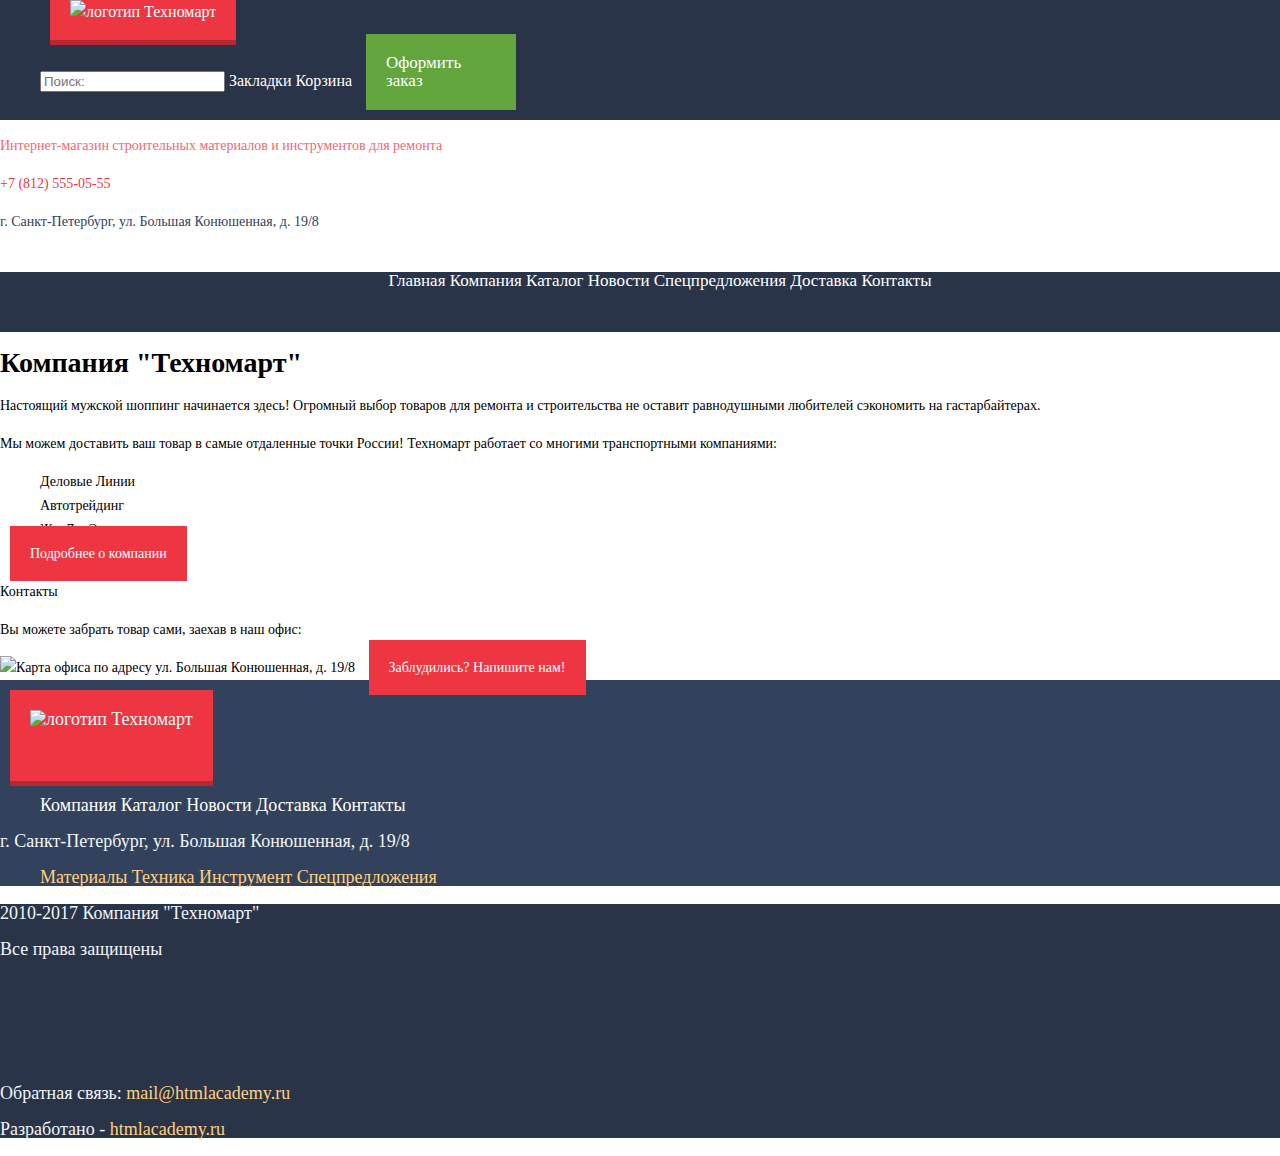
==== index.html @ ff8b1482 "шрифты" ====
<!doctype html>
<html lang="ru">
<head>
  <meta charset="utf-8">
  <title>техномарт</title>
  <link rel="stylesheet" href="css/style.css">
</head>

<body>
	<header class="main-header">
		<div class="top-menu">
			<ul>
			<li><a href="" class="logo"><img src="img/logo-technomart.svg" alt="логотип Техномарт"></a></li>
			<li><form class="search" action="https://echo.htmlacademy.ru"></form></li>
				<li><label>
  					<input type="text" placeholder="Поиск:"><!--что тут ещё надо написать, чтобы типа отправить запрос поиска на сервер?-->
  				</label></li>
			<li><a href="" class="bookmarks">Закладки</a></li>
			<li><a href="" class="cart">Корзина</a></li>
			<li><button class="make-order">Оформить заказ</button></li>
		</ul>
		</div>
		<div class="second-menu">
			<p class="intro">Интернет-магазин строительных материалов и инструментов для ремонта</p>
			<p class="intro-phone">+7 (812) 555-05-55</p>
			<p class="intro-address">г. Санкт-Петербург, ул. Большая Конюшенная, д. 19/8</p>
			<a href="" class="button-login">Войти</a>
			<a href="" class="button">Регистрация</a>
		</div>
		<nav class="menu">
			<ul>
				<li><a href="">Главная</a></li>
				<li><a href="">Компания</a></li>
				<li><a href="catalog.html">Каталог</a></li>
				<li><a href="">Новости</a></li>
				<li><a href="">Спецпредложения</a></li>
				<li><a href="">Доставка</a></li>
				<li><a href="">Контакты</a></li>
			</ul>
		</nav>
	</header>
	<div>
		<h1>Компания "Техномарт"</h1>
		<p>Настоящий мужской шоппинг начинается здесь! Огромный выбор товаров для ремонта и строительства не оставит равнодушными любителей сэкономить на гастарбайтерах.</p>
		<p>Мы можем доставить ваш товар в самые отдаленные точки России! Техномарт работает со многими транспортными компаниями:</p>
		<ul>
			<li>Деловые Линии</li>
			<li>Автотрейдинг</li>
			<li>ЖелДорЭкспедиция</li>
		</ul>
		<a href="" class="more">Подробнее о компании</a>
	</div>
	<div>
		<p>Контакты</p>
		<p>Вы можете забрать товар сами, заехав в наш офис:</p>
		<img src="img/map-mini.png" alt="Карта офиса по адресу ул. Большая Конюшенная, д. 19/8" class="map">
		<a href="" class="lost">Заблудились? Напишите нам!</a>
	</div>

<footer>
	<div class="footer-1">
		<img src="img/logo-technomart.svg" class="logo" alt="логотип Техномарт">
		<ul>
			<li><a href="">Компания</a></li>
			<li><a href="catalog.html">Каталог</a></li>
			<li><a href="">Новости</a></li>
			<li><a href="">Доставка</a></li>
			<li><a href="">Контакты</a></li>
		</ul>
	<div class="yellow">
		<p>г. Санкт-Петербург, ул. Большая Конюшенная, д. 19/8</p>
		<ul>
			<li><a href="" class="yellow">Материалы</a></li>
			<li><a href="" class="yellow">Техника</a></li>
			<li><a href="" class="yellow">Инструмент</a></li>
			<li><a href="" class="yellow">Спецпредложения</a></li>
		</ul>
	</div>
</div>
	<div class="footer-2">
		<p>2010-2017 Компания "Техномарт"</p> <p>Все права защищены</p>
		<ul>
			<li><a href="https://vk.com" class="vk"><p class="visually-hidden">VK</p></a></li>
			<li><a href="https://facebook.com/" class="fb"><p class="visually-hidden">FB</p></a></li>
			<li><a href="https://instagram.com/" class="inst"><p class="visually-hidden">INST</p></a></li>
		</ul>
		<p>Обратная связь: <a href="" class="bottom-info">mail@htmlacademy.ru</a></p>
		<p>Разработано - <a href="https://htmlacademy.ru" class="bottom-info">htmlacademy.ru</a></p>
	</div>
</footer>
<section class="modal button-login">
	<h4>Личный кабинет:</h4>
	<p>Введите  свой логин и пароль:</p>
        <form class="login-form" action="https://echo.htmlacademy.ru" method="post">
          <p>
            <label class="visually-hidden" for="user-login">Логин</label>
            <input class="login-icon-user" id="user-login" type="text" name="login" placeholder="Логин">
          </p>
          <p>
            <label class="visually-hidden" for="user-password">Пароль</label>
            <input class="login-icon-password" id="user-password" type="password" name="password" placeholder="Пароль">
          </p>
          <p class="login-password-info">
            <label class="login-checkbox">
              <input type="checkbox" name="remember">
              Запомните меня
            </label>
            <a class="restore" href="#">Я забыл пароль!</a>
          </p>
          <button class="button" type="submit">
            Войти
          </button>
        </form>
        <button class="modal-close" type="button">
          Закрыть
        </button>
</section>

<section class="modal modal-login">
	<h3>Напишите нам!!!</h3>        
		<form class="letter" action="https://echo.htmlacademy.ru"  method="post">
			<p>Ваше имя:</p>
			<label>
				<input class="login-icon-name" type="text" placeholder="Имя" name="name">
			</label>
			<p>Ваш E-mail:</p>
			<label>
				<input class="login-icon-email" type="email" placeholder="E-mail" name="email">
			</label>
			<p>Текст письма:</p>
			<label>
				<textarea class="login-icon-letter" placeholder="В свободной форме" name="letter"></textarea>
			</label>
			<button class="send" type="submit">Отправить</button>
		</form>
</section>
</body>
</html>
---- css/style.css ----
body {
  margin: 0;
  padding: 0;
  
  font-family: "Cuprum", "PT Sans";
  font-size: 14px;
  line-height: 24px;
  font-weight: normal;
  
  background-color: #fff;
  background-position: top center;
  background-repeat: no-repeat;
}
@font-face {
font-family: "Cuprum";
src: url("../fonts/cuprum.woff2") format("woff2"), 
      url("../fonts/cuprum.woff") format("woff"); 
      font-weight:normal;
      font-style: normal;
}
@font-face{
font-family: "Cuprum";
src: url("../fonts/cuprumbold.woff2") format("woff2"),
      url("../fonts/cuprumbold.woff") format("woff");
      font-weight: bold;
      font-style: normal;
}
@font-face{
font-family: "PT Sans";
src:url("../fonts/ptsans.woff") format("woff"),
      url(../fonts/ptsans.woff2) format("woff2");
      font-style: normal;
      font-weight: normal;
}
@font-face{
font-family: "PT Sans";
src: url("../fonts/ptsansbold.woff") format("woff"),
      url("../fonts/ptsansbold.woff2") format("woff2");
      font-weight: bold;
      font-style: normal;
}
a {
  text-decoration: none;
  list-style: none;
  color: #ffffff;
}
ul {
  list-style: none; /*убираем маркеры списка*/
  margin: 0; /*убираем верхнее и нижнее поле, равное 1em*/
}
.main-header li,
footer li {
display: inline;}



.main-header {
  list-style: none;
  text-decoration: none;
}
li menu:hover {
  background-color: #293449;
}

.top-menu,
nav {
  background-color: #293449;
  color: #ffffff;
  text-decoration: none;
  font-size: 16px;
  list-style: none;
  font-family: "Cuprum";
}
.intro {
  color: #ef6974;
}


.intro-phone {
  color: #ee3643;
  background-image: url(../img/icon-phone.svg);
  background-position: top center;
  background-repeat: no-repeat;

}
.intro-address {
  color: #32425c;
}
button.make-order {
  font-size: 17px;
  font-family: "Cuprum";
  background-color: #63a63e;
  color: rgb(255, 255, 255);
  line-height: 1.059;
  text-align: left;
  width: 150px;
  min-height: 42px;
  border-style: none;
  color: #fff;
  margin: 10px;
  padding: 20px;
}




button.make-order:hover {
  background-color: #5fbb2d;
}
button.make-order:active {
  background-color: #518534;
}

.logo {
  background-color: #ee3643;
  left: 130px;
  top: -4px;
  width: 220px;
  min-height: 51px;
  border-bottom: #b52933 5px solid; 
  background-position: top center;
  background-repeat: no-repeat;
  margin: 10px;
  padding: 20px;


}
.logo:hover {
  background-color: #ca2c37;
}
.logo:active {
  background-color: #ba2732;
}
.search {
  background-image: url(../img/icon-search.svg);  
  background-position: top center;
  background-repeat: no-repeat;


}
.cart {
  background-image: url(../img/icon-cart.svg);  
  background-position: top center;
  background-repeat: no-repeat;
}
.cart:hover {
  background-color: #212a3a;
}
.bookmarks {
  background-image: url(../img/icon-bookmark.svg);  
  background-position: top center;
  background-repeat: no-repeat;
}
.bookmarks:hover {
  background-color: #212a3a;
}
nav a {
  color: #fff;
  list-style: none;
  text-decoration: none;
}
nav.menu {
  font-size: 17px;
  font-family: "Cuprum";
  color: rgb(255, 255, 255);
  line-height: 1;
  text-align: center;
  height: 60px;
}
 a.menu {
  margin: 20px; /*не получается отступ по краям, всё равно приклеен текст к верху*/
}




/*footer styles*/
.footer-1{
  background-color: #32425c; 
  text-decoration: none;
}
.footer-2 {
  background-color: #293449;
  text-decoration: none;
}
.footer-1 ul:hover {
  text-decoration: underline;
}
.footer1 ul:active {
  font-size: 18px;
  font-family: "Cuprum";
  color: rgba(241, 245, 247, 0.502);
  line-height: 1.333;
}

.vk {
  background-image: url(../img/icon-vk.svg);  
  background-position: top center;
  background-repeat: no-repeat;

}
.fb {
  background-image: url(../img/icon-fb.svg);  
  background-position: top center;
  background-repeat: no-repeat;

}
.inst {
  background-image: url(../img/icon-insta.svg);
  background-position: top center;
  background-repeat: no-repeat;
}

li.yellow,
a.bottom,
a.yellow  {
  color: #ffd180;
}

footer {
  font-size: 18px;
  font-family: "PT Sans";
  font-weight: normal;
  line-height: 1;
  color: rgb(241, 245, 247);
}
footer ul {
  list-style: none;
  text-decoration: none;
}
.bottom-info {
  color: #ffd180;
  text-decoration: none;
}
.bottom-info:hover {
  color: #ffd180;
  text-decoration: underline;
}
.bottom-info:active {
  color: #ee3643;
}

.lost,
.more {
  background-color: #ee3643;
  width: 300px;
  min-height: 38px;
  color: rgb(255, 255, 255);
  margin: 10px;
  padding: 20px;
}



.visually-hidden {
  visibility: hidden;
}

.modal-login,
.button-login,
.addtocart {
  display: none;
}
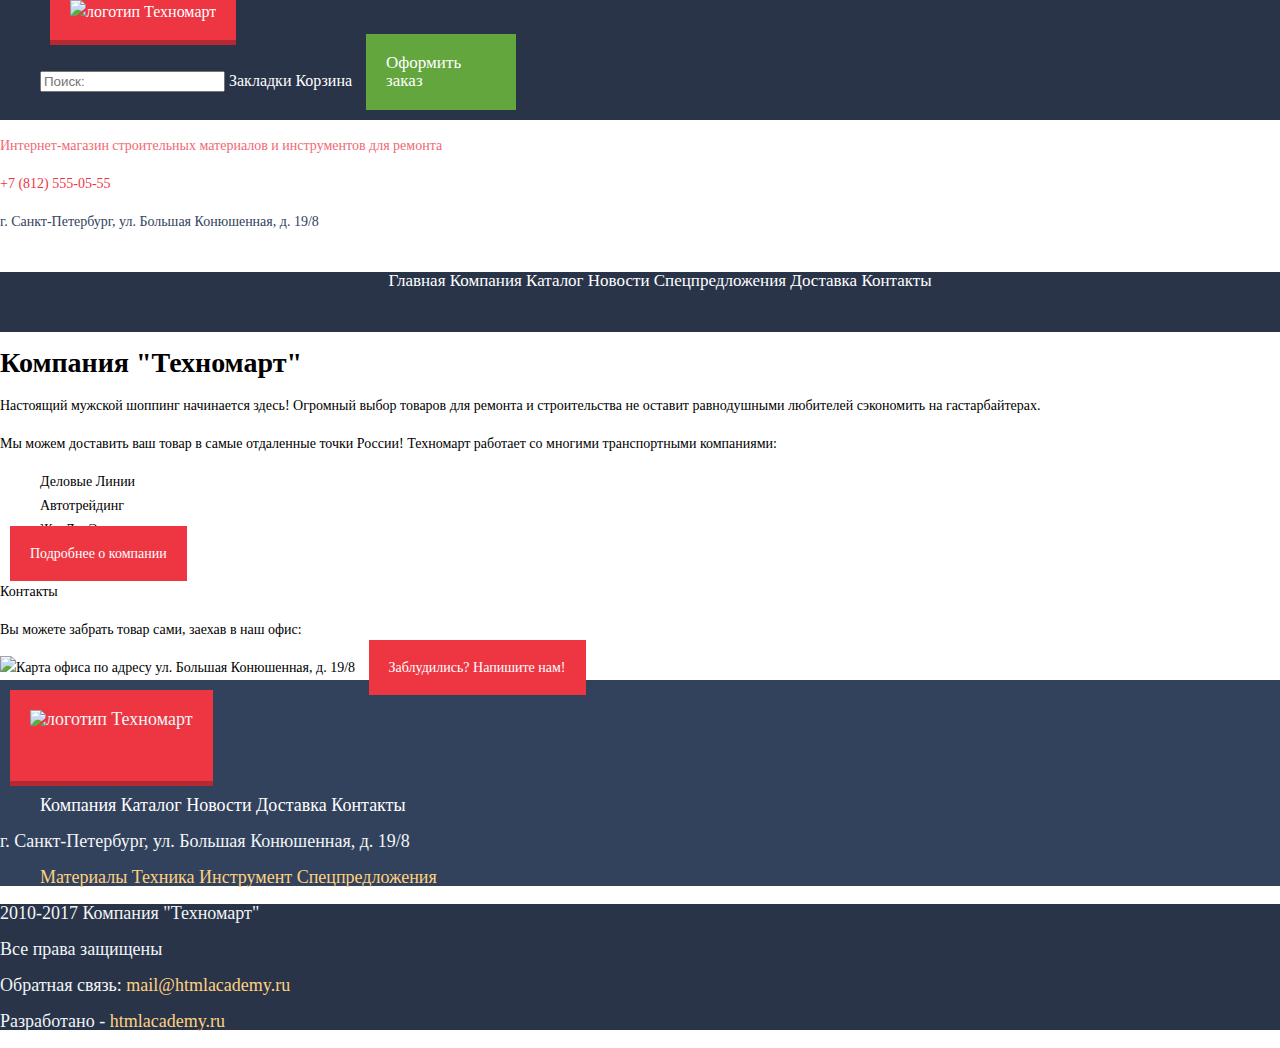
==== commit e9389528: "visually hidden css" ====
--- a/index.html
+++ b/index.html
@@ -80,9 +80,9 @@
 	<div class="footer-2">
 		<p>2010-2017 Компания "Техномарт"</p> <p>Все права защищены</p>
 		<ul>
-			<li><a href="https://vk.com" class="vk"><p class="visually-hidden">VK</p></a></li>
-			<li><a href="https://facebook.com/" class="fb"><p class="visually-hidden">FB</p></a></li>
-			<li><a href="https://instagram.com/" class="inst"><p class="visually-hidden">INST</p></a></li>
+			<li><a href="https://vk.com" class="vk"><span class="visually-hidden">VK</span></a></li>
+			<li><a href="https://facebook.com/" class="fb"><span class="visually-hidden">FB</span></a></li>
+			<li><a href="https://instagram.com/" class="inst"><span class="visually-hidden">INST</span></a></li>
 		</ul>
 		<p>Обратная связь: <a href="" class="bottom-info">mail@htmlacademy.ru</a></p>
 		<p>Разработано - <a href="https://htmlacademy.ru" class="bottom-info">htmlacademy.ru</a></p>
--- a/css/style.css
+++ b/css/style.css
@@ -253,7 +253,14 @@
 
 
 .visually-hidden {
-  visibility: hidden;
+  width: 1px;
+  height: 1px;
+  position: absolute;
+  overflow: hidden;
+  border: 0;
+  padding: 0;
+  margin: -1px;
+  clip:rect(0 0 0 0);
 }
 
 .modal-login,
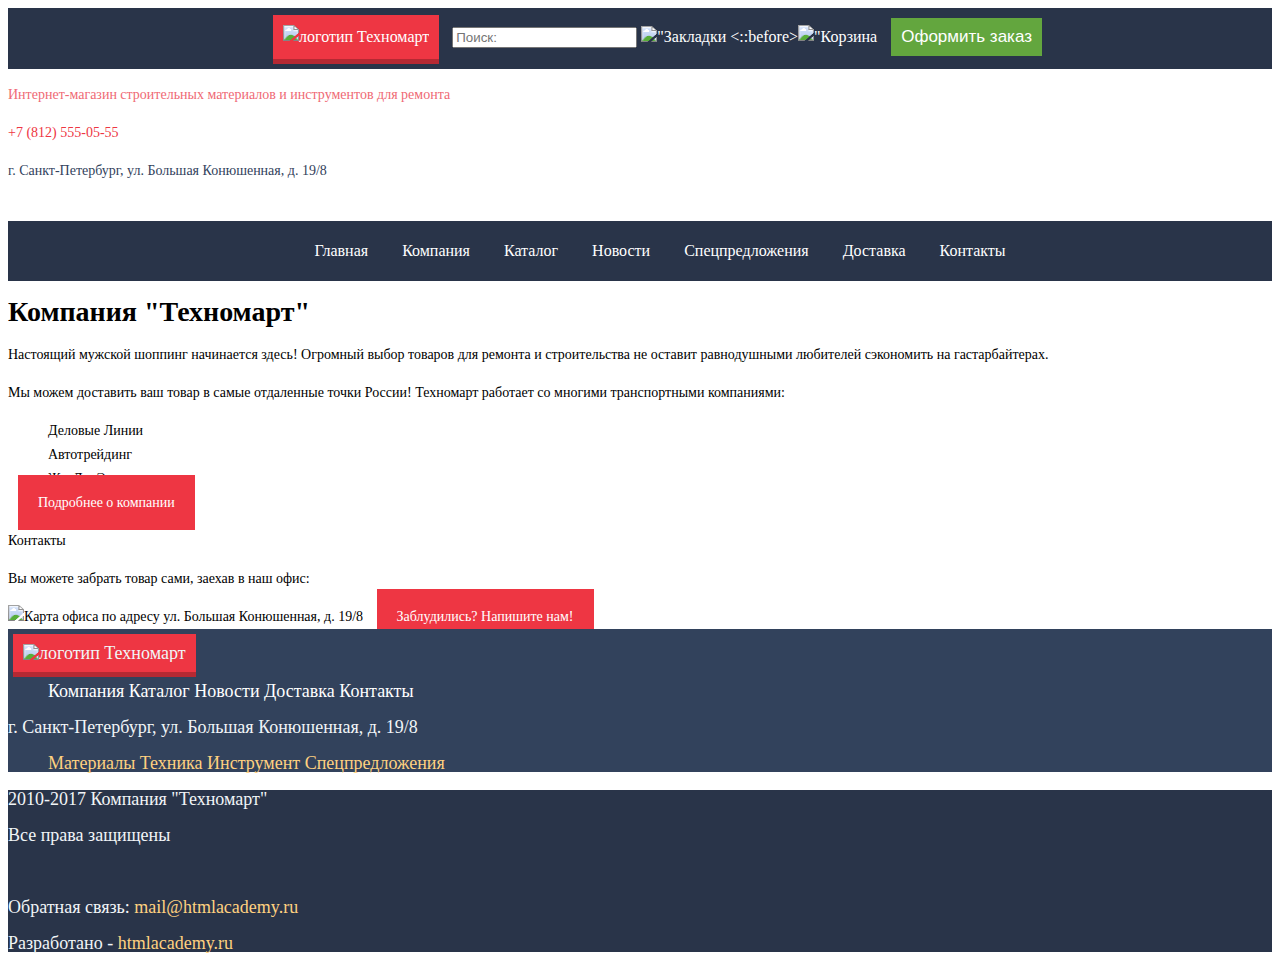
==== commit 8731f006: "ШРИФТЫ" ====
--- a/index.html
+++ b/index.html
@@ -8,26 +8,36 @@
 
 <body>
 	<header class="main-header">
-		<div class="top-menu">
+		<div class="menu-1">
 			<ul>
 			<li><a href="" class="logo"><img src="img/logo-technomart.svg" alt="логотип Техномарт"></a></li>
 			<li><form class="search" action="https://echo.htmlacademy.ru"></form></li>
 				<li><label>
   					<input type="text" placeholder="Поиск:"><!--что тут ещё надо написать, чтобы типа отправить запрос поиска на сервер?-->
   				</label></li>
-			<li><a href="" class="bookmarks">Закладки</a></li>
-			<li><a href="" class="cart">Корзина</a></li>
-			<li><button class="make-order">Оформить заказ</button></li>
+			<li  class="bookmarks">
+				<before><img src="url(../img/icon-bookmarks.svg)">" 
+				</before>
+				<a href="">Закладки</a>
+			</li>
+			<li class="cart">
+				<::before><img src="url(../img/icon-cart.svg)">" 
+				</::before>
+				<a href="">Корзина</a>
+			</li>
+			<li>
+				<button class="make-order">Оформить заказ</button>
+			</li>
 		</ul>
 		</div>
-		<div class="second-menu">
+		<div class="menu-2">
 			<p class="intro">Интернет-магазин строительных материалов и инструментов для ремонта</p>
 			<p class="intro-phone">+7 (812) 555-05-55</p>
 			<p class="intro-address">г. Санкт-Петербург, ул. Большая Конюшенная, д. 19/8</p>
 			<a href="" class="button-login">Войти</a>
 			<a href="" class="button">Регистрация</a>
 		</div>
-		<nav class="menu">
+		<nav class="menu-3">
 			<ul>
 				<li><a href="">Главная</a></li>
 				<li><a href="">Компания</a></li>
--- a/css/style.css
+++ b/css/style.css
@@ -1,6 +1,16 @@
 body {
-  margin: 0;
+  margin: 50;
   padding: 0;
+  display: -webkit-flex;
+  display: -moz-flex;
+  display: -ms-flex;
+  display: -o-flex;
+  display: flex;
+  -webkit-flex-direction: column;
+  -moz-flex-direction: column;
+  -ms-flex-direction: column;
+  -o-flex-direction: column;
+  flex-direction: column;
   
   font-family: "Cuprum", "PT Sans";
   font-size: 14px;
@@ -13,29 +23,29 @@
 }
 @font-face {
 font-family: "Cuprum";
-src: url("../fonts/cuprum.woff2") format("woff2"), 
-      url("../fonts/cuprum.woff") format("woff"); 
+src: url("./fonts/cuprum.woff2") format("woff2"), 
+      url("./fonts/cuprum.woff") format("woff"); 
       font-weight:normal;
       font-style: normal;
 }
 @font-face{
 font-family: "Cuprum";
-src: url("../fonts/cuprumbold.woff2") format("woff2"),
-      url("../fonts/cuprumbold.woff") format("woff");
+src: url("./fonts/cuprumbold.woff2") format("woff2"),
+      url("./fonts/cuprumbold.woff") format("woff");
       font-weight: bold;
       font-style: normal;
 }
 @font-face{
 font-family: "PT Sans";
-src:url("../fonts/ptsans.woff") format("woff"),
-      url(../fonts/ptsans.woff2) format("woff2");
+src:url("./fonts/ptsans.woff") format("woff"),
+      url("./fonts/ptsans.woff2") format("woff2");
       font-style: normal;
       font-weight: normal;
 }
 @font-face{
 font-family: "PT Sans";
-src: url("../fonts/ptsansbold.woff") format("woff"),
-      url("../fonts/ptsansbold.woff2") format("woff2");
+src: url("./fonts/ptsansbold.woff") format("woff"),
+      url("./fonts/ptsansbold.woff2") format("woff2");
       font-weight: bold;
       font-style: normal;
 }
@@ -48,10 +58,32 @@
   list-style: none; /*убираем маркеры списка*/
   margin: 0; /*убираем верхнее и нижнее поле, равное 1em*/
 }
+
 .main-header li,
 footer li {
-display: inline;}
-
+display: inline-flex;
+justify-content: space-between;}
+
+/*стили верхнего меню*/
+
+nav a {
+  color: #fff;
+  list-style: none;
+  text-decoration: none;
+  padding: 15px;
+}
+nav.menu-3 {
+  font-size: 17px;
+/*  font-family: "Cuprum";*/
+  color: rgb(255, 255, 255);
+  line-height: 1;
+  text-align: center;
+  height: 60px;
+  display: inline-flex;
+}
+ a.menu-3 {
+  margin: 20px; /*не получается отступ по краям, всё равно приклеен текст к верху*/
+}
 
 
 .main-header {
@@ -62,15 +94,19 @@
   background-color: #293449;
 }
 
-.top-menu,
-nav {
+.menu-1,
+nav.menu-3 {
   background-color: #293449;
   color: #ffffff;
   text-decoration: none;
   font-size: 16px;
   list-style: none;
-  font-family: "Cuprum";
-}
+ /* font-family: "Cuprum";*/
+  display: flex;
+  justify-content: center;
+  align-items: center;
+}
+
 .intro {
   color: #ef6974;
 }
@@ -78,7 +114,7 @@
 
 .intro-phone {
   color: #ee3643;
-  background-image: url(../img/icon-phone.svg);
+  background-image: url("../img/icon-phone.svg");
   background-position: top center;
   background-repeat: no-repeat;
 
@@ -88,21 +124,18 @@
 }
 button.make-order {
   font-size: 17px;
-  font-family: "Cuprum";
+/*  font-family: "Cuprum";*/
   background-color: #63a63e;
   color: rgb(255, 255, 255);
   line-height: 1.059;
   text-align: left;
-  width: 150px;
-  min-height: 42px;
+  /*width: 150px;
+  min-height: 42px;*/
   border-style: none;
   color: #fff;
   margin: 10px;
-  padding: 20px;
-}
-
-
-
+  padding: 10px;
+}
 
 button.make-order:hover {
   background-color: #5fbb2d;
@@ -115,13 +148,13 @@
   background-color: #ee3643;
   left: 130px;
   top: -4px;
-  width: 220px;
-  min-height: 51px;
+  /*width: 220px;
+  min-height: 51px;*/
   border-bottom: #b52933 5px solid; 
   background-position: top center;
   background-repeat: no-repeat;
-  margin: 10px;
-  padding: 20px;
+  margin: 5px;
+  padding: 10px;
 
 
 }
@@ -132,44 +165,33 @@
   background-color: #ba2732;
 }
 .search {
-  background-image: url(../img/icon-search.svg);  
+  background-image: url("../img/icon-search.svg");  
   background-position: top center;
   background-repeat: no-repeat;
 
 
 }
 .cart {
-  background-image: url(../img/icon-cart.svg);  
-  background-position: top center;
-  background-repeat: no-repeat;
+  background-position: top center;
+  background-repeat: no-repeat;
+}
+.cart::before {
+  background-image: url("../img/icon-cart.svg");  
 }
 .cart:hover {
   background-color: #212a3a;
 }
 .bookmarks {
-  background-image: url(../img/icon-bookmark.svg);  
-  background-position: top center;
-  background-repeat: no-repeat;
+  background-position: top center;
+  background-repeat: no-repeat;
+}
+.bookmarks::before {
+  background-image: url("../img/icon-bookmark.svg");
 }
 .bookmarks:hover {
   background-color: #212a3a;
 }
-nav a {
-  color: #fff;
-  list-style: none;
-  text-decoration: none;
-}
-nav.menu {
-  font-size: 17px;
-  font-family: "Cuprum";
-  color: rgb(255, 255, 255);
-  line-height: 1;
-  text-align: center;
-  height: 60px;
-}
- a.menu {
-  margin: 20px; /*не получается отступ по краям, всё равно приклеен текст к верху*/
-}
+
 
 
 
@@ -194,19 +216,19 @@
 }
 
 .vk {
-  background-image: url(../img/icon-vk.svg);  
+  background-image: url("./img/icon-vk.svg");  
   background-position: top center;
   background-repeat: no-repeat;
 
 }
 .fb {
-  background-image: url(../img/icon-fb.svg);  
+  background-image: url("../img/icon-fb.svg");  
   background-position: top center;
   background-repeat: no-repeat;
 
 }
 .inst {
-  background-image: url(../img/icon-insta.svg);
+  background-image: url("../img/icon-insta.svg");
   background-position: top center;
   background-repeat: no-repeat;
 }
@@ -223,10 +245,12 @@
   font-weight: normal;
   line-height: 1;
   color: rgb(241, 245, 247);
+
 }
 footer ul {
   list-style: none;
   text-decoration: none;
+
 }
 .bottom-info {
   color: #ffd180;
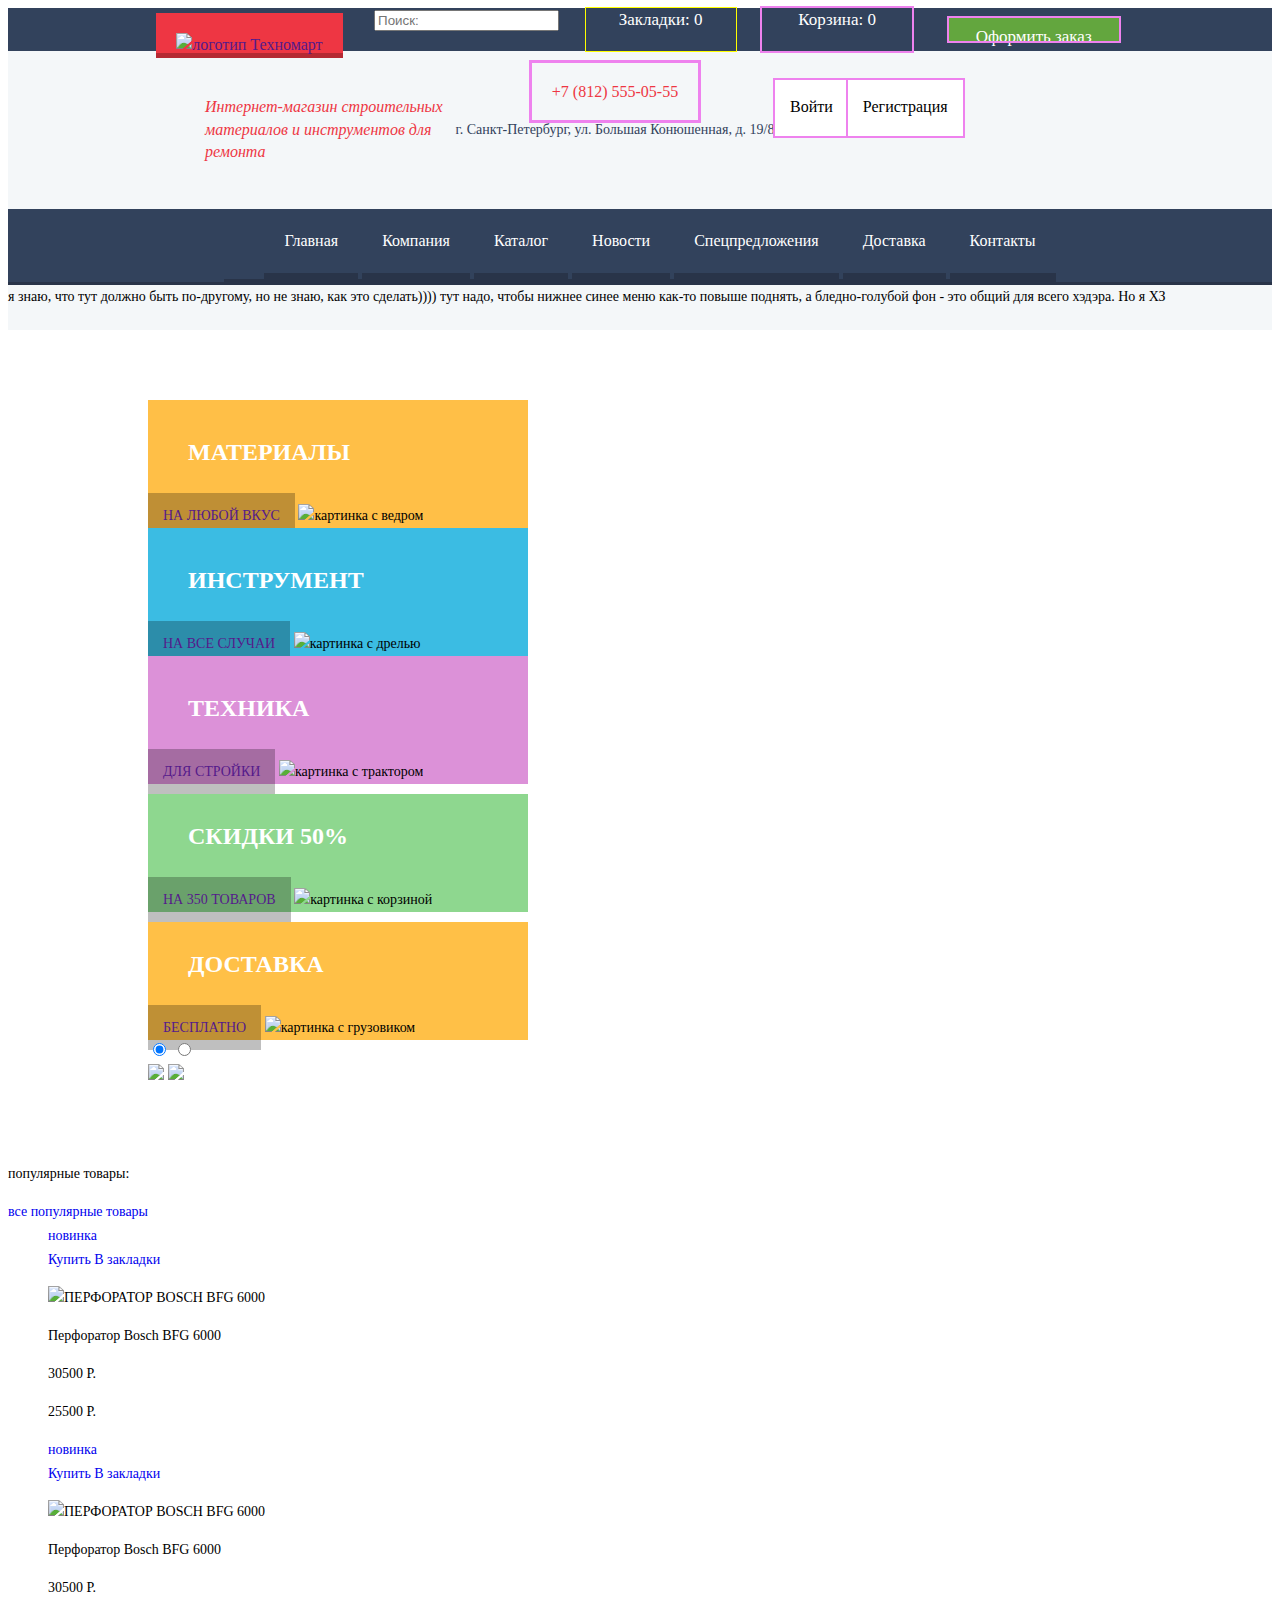
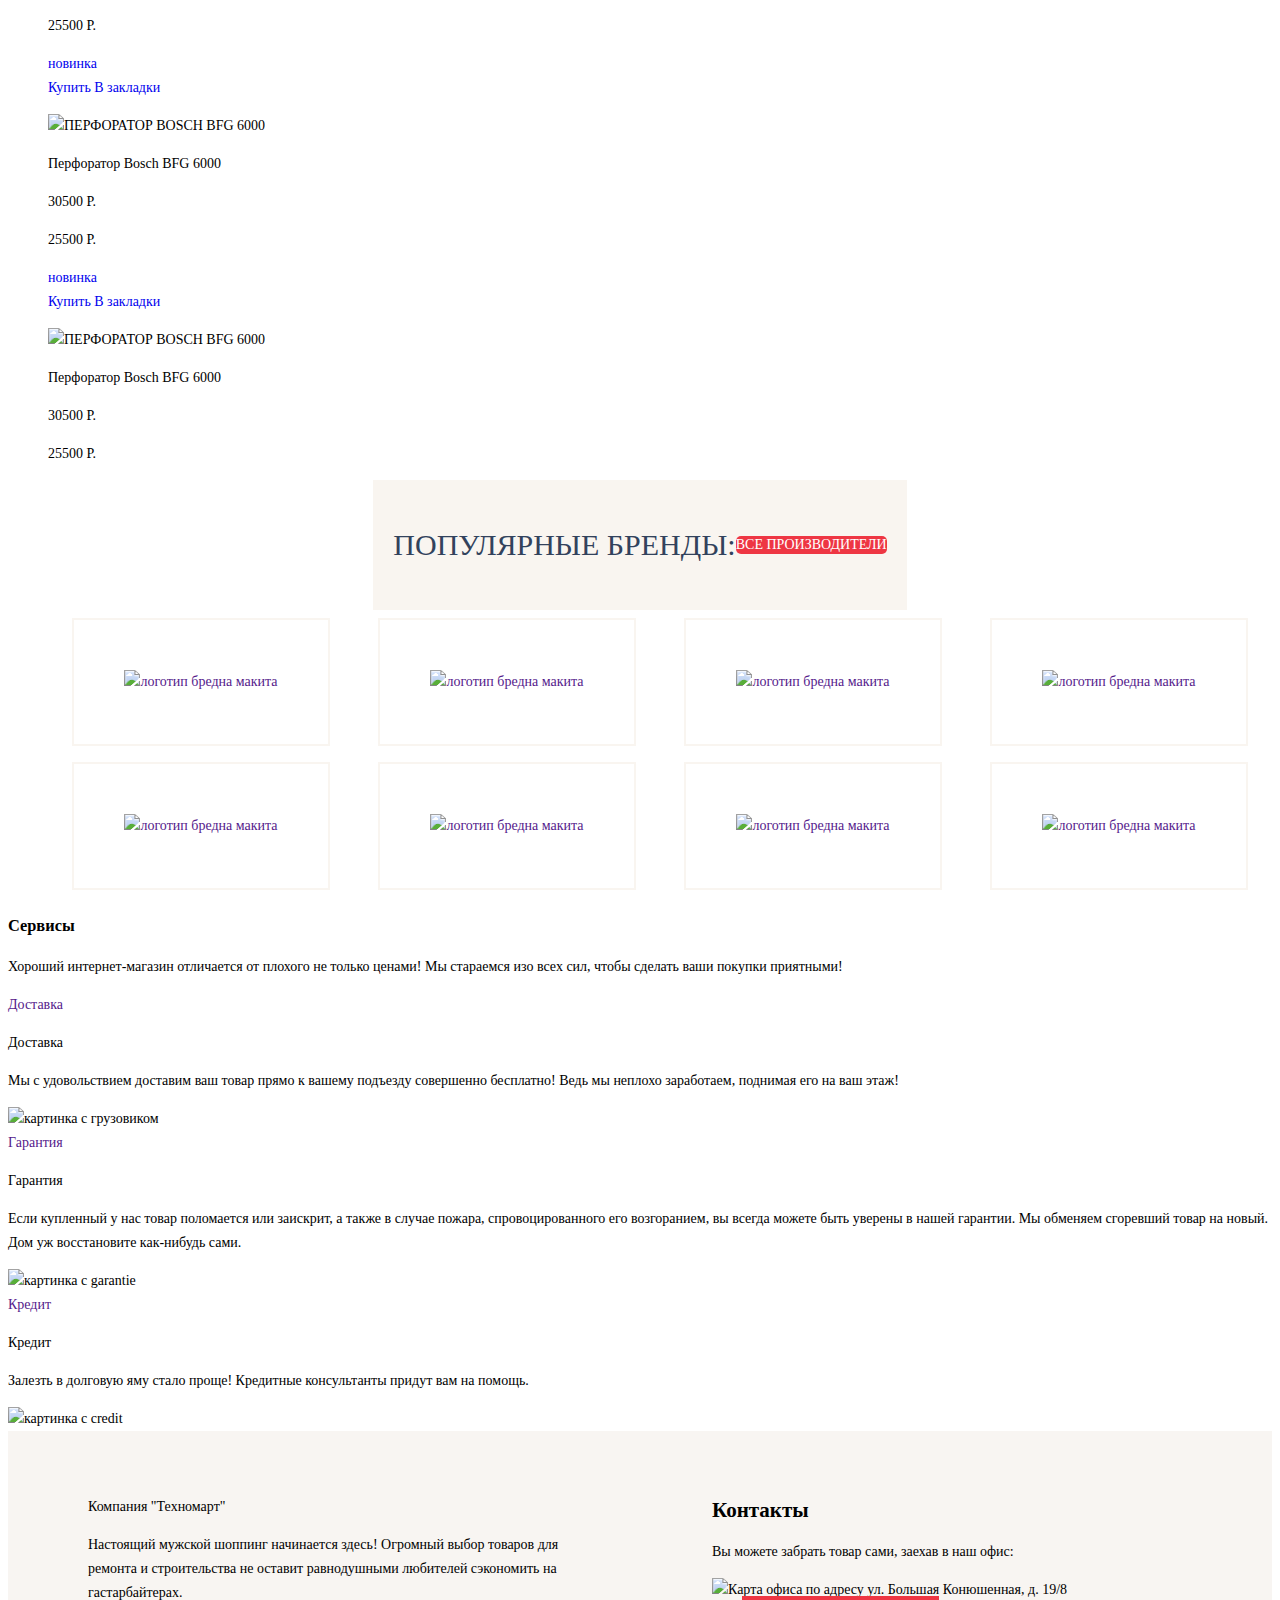
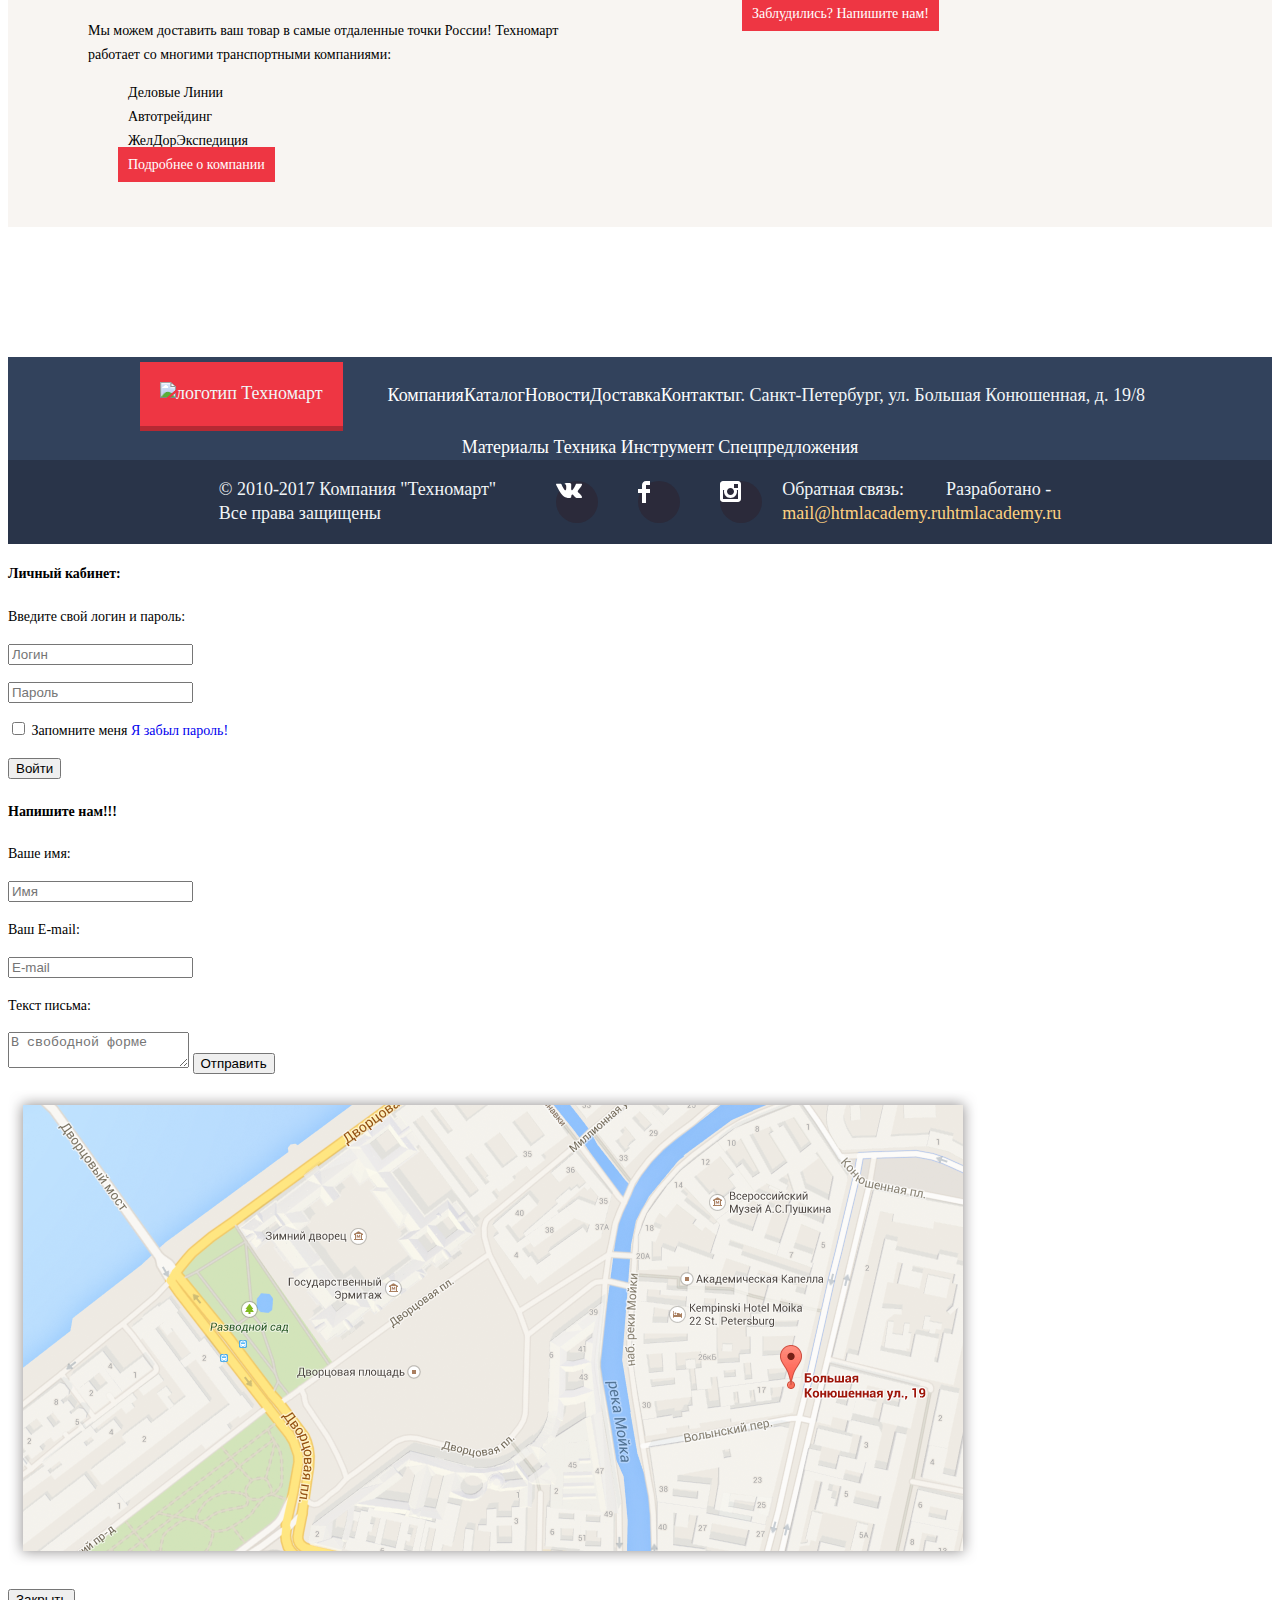
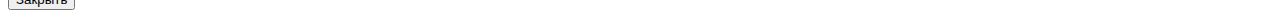
==== commit 09183c27: "полная верстка Индекс" ====
--- a/index.html
+++ b/index.html
@@ -8,49 +8,270 @@
 
 <body>
 	<header class="main-header">
+		<!--самое верхнее меню-->
 		<div class="menu-1">
-			<ul>
-			<li><a href="" class="logo"><img src="img/logo-technomart.svg" alt="логотип Техномарт"></a></li>
-			<li><form class="search" action="https://echo.htmlacademy.ru"></form></li>
-				<li><label>
-  					<input type="text" placeholder="Поиск:"><!--что тут ещё надо написать, чтобы типа отправить запрос поиска на сервер?-->
-  				</label></li>
-			<li  class="bookmarks">
-				<before><img src="url(../img/icon-bookmarks.svg)">" 
-				</before>
-				<a href="">Закладки</a>
-			</li>
-			<li class="cart">
-				<::before><img src="url(../img/icon-cart.svg)">" 
-				</::before>
-				<a href="">Корзина</a>
-			</li>
-			<li>
-				<button class="make-order">Оформить заказ</button>
-			</li>
-		</ul>
-		</div>
+				<a href="" class="logo">
+					<img src="img/logo-technomart.svg" alt="логотип Техномарт">
+				</a>
+				<form class="search" action="https://echo.htmlacademy.ru">
+					<label class="search">
+  					<input class="search" type="text" placeholder="Поиск:">
+  				</label>
+  			</form>
+				<a href="" class="bookmarks">Закладки:
+					<span class="bookmarks">0</span>
+				</a>
+				<a href="" class="cart">Корзина:					
+					<span class="cart">0</span>
+				</a>
+				<a href="" class="make-order">Оформить заказ</a>
+		</div>
+		<!--конец верхнего меню-->
 		<div class="menu-2">
-			<p class="intro">Интернет-магазин строительных материалов и инструментов для ремонта</p>
-			<p class="intro-phone">+7 (812) 555-05-55</p>
-			<p class="intro-address">г. Санкт-Петербург, ул. Большая Конюшенная, д. 19/8</p>
-			<a href="" class="button-login">Войти</a>
-			<a href="" class="button">Регистрация</a>
+			<div class="intro">
+				<p class="intro">Интернет-магазин строительных материалов и инструментов для ремонта</p>
+			</div>
+			<div class="intro-contact">
+				<a href="tel:78125550555"	class="intro-phone">+7 (812) 555-05-55</a>
+				<p class="intro-address">г. Санкт-Петербург, ул. Большая Конюшенная, д. 19/8</p>
+			</div>
+			<div class="intro-link">
+				<a href="" class="button-login">Войти</a>
+				<a href="" class="button-reg">Регистрация</a>
+			</div>
 		</div>
 		<nav class="menu-3">
-			<ul>
-				<li><a href="">Главная</a></li>
-				<li><a href="">Компания</a></li>
-				<li><a href="catalog.html">Каталог</a></li>
-				<li><a href="">Новости</a></li>
-				<li><a href="">Спецпредложения</a></li>
-				<li><a href="">Доставка</a></li>
-				<li><a href="">Контакты</a></li>
+			<ul class="menu-3">
+				<li class="menu-3">
+					<a href=""  class="menu-3">Главная</a>
+				</li>
+				<li  class="menu-3">
+					<a href=""  class="menu-3">Компания</a>
+				</li>
+				<li class="menu-3">
+					<a href="catalog.html"  class="menu-3">Каталог</a>
+				</li>
+				<li class="menu-3">
+					<a href=""  class="menu-3">Новости</a>
+				</li>
+				<li class="menu-3">
+					<a href=""  class="menu-3">Спецпредложения</a>
+				</li>
+				<li class="menu-3">
+					<a href=""  class="menu-3">Доставка</a>
+				</li>
+				<li class="menu-3">
+					<a href=""  class="menu-3">Контакты</a>
+				</li>
 			</ul>
 		</nav>
+		<div class="blue">я знаю, что тут должно быть по-другому, но  не знаю, как это сделать)))) тут надо, чтобы нижнее синее меню как-то повыше поднять, а бледно-голубой фон - это общий для всего хэдэра. Но я ХЗ</div>
 	</header>
-	<div>
-		<h1>Компания "Техномарт"</h1>
+
+<main>
+	<!--над товарами,  хз как назвать-->
+	<section class="index-links">
+		<div class="row-1">
+		<div class="materials">
+			<p  class="index-links">Материалы</p>
+			<a href="">на любой вкус</a>
+			<img src="img/icon-1.svg" alt="картинка с ведром">
+		</div>
+		<div class="tools">
+			<p  class="index-links">Инструмент</p>
+			<a href="">на все случаи</a>
+			<img src="img/icon-2.svg" alt="картинка с дрелью">
+		</div>		
+		<div class="tekniks">
+			<p  class="index-links">Техника</p>
+			<a href="">для стройки</a>
+			<img src="img/icon-3.svg" alt="картинка с трактором">
+		</div>
+	</div>
+	<div class="row-2">
+		<div class="discount">
+			<p  class="index-links">Скидки 50%</p>
+			<a href="">на 350 товаров</a>
+			<img src="img/icon-4.svg" alt="картинка с корзиной">
+		</div>		
+		<div class="delivery">
+			<p class="index-links">Доставка</p>
+			<a href="">бесплатно</a>
+			<img src="img/icon-5.svg" alt="картинка с грузовиком">
+		</div>
+<!--слайдер-->
+<div class="slider">
+  <input type="radio" name="switch" id="btn1" checked>
+  <input type="radio" name="switch" id="btn2">
+  
+  <div class="switch">
+    <label for="btn1"></label>
+    <label for="btn2"></label>
+  </div>
+  
+  <div class="slider-inner">
+    <div class="slides">
+      <img src="./img/slider-1.jpg"/>
+      <img src="./img/slider-2.jpg"/>
+    </div>
+  </div>
+  <div class="prev"></div>
+  <div class="next"></div>
+</div>
+<!--конец слайдера-->
+</div><!--крнец второго ряда-->
+		
+</section>
+
+<section class="popular-items">
+	<div class="popular-items-wrapper">
+		<p class="popular-items">популярные товары:</p>
+		<a href="catalog.html" class="popular-items">все популярные товары</a>
+	</div>
+	<!--блок с товарами-->
+	<div class="popular-items cards">
+		<ul class="popular-items cards">
+			<li class="popular-items card">
+				<!--карточка товара-->
+				<li class="product-card">
+        		<a href="catalog-item.html">
+        			<div class="flag flag-new">новинка</div>
+				      <div class="actions">
+				        <a href="#" class="buy">Купить</a>
+				        <a href="#" class="bookmark">В закладки</a>
+				      </div>
+          				<p class="catalog-item-image">
+            			<img src="img/perforator_1.png" width="220" height="165" alt="ПЕРФОРАТОР BOSCH BFG 6000">
+          				</p>
+          				<div class="title">Перфоратор Bosch BFG 6000</div>
+          			</a>
+						<p class="old-price">30500 Р.</p>
+						<p class="new-price">25500 Р.</p>
+				</li>
+		<!--конец карточки товара-->
+		<!--карточка товара-->
+				<li class="product-card">
+        			<a href="catalog-item.html">
+        			<div class="flag flag-new">новинка</div>
+				      <div class="actions">
+				        <a href="#" class="buy">Купить</a>
+				        <a href="#" class="bookmark">В закладки</a>
+				      </div>
+          				<p class="catalog-item-image">
+            			<img src="img/perforator_1.png" width="220" height="165" alt="ПЕРФОРАТОР BOSCH BFG 6000">
+          				</p>
+          				<div class="title">Перфоратор Bosch BFG 6000</div>
+          			</a>
+						<p class="old-price">30500 Р.</p>
+						<p class="new-price">25500 Р.</p>
+				</li>
+		<!--конец карточки товара-->
+		<!--карточка товара-->
+				<li class="product-card">
+        			<a href="catalog-item.html">
+        			<div class="flag flag-new">новинка</div>
+				      <div class="actions">
+				        <a href="#" class="buy">Купить</a>
+				        <a href="#" class="bookmark">В закладки</a>
+				      </div>
+          				<p class="catalog-item-image">
+            			<img src="img/perforator_1.png" width="220" height="165" alt="ПЕРФОРАТОР BOSCH BFG 6000">
+          				</p>
+          				<div class="title">Перфоратор Bosch BFG 6000</div>
+          			</a>
+						<p class="old-price">30500 Р.</p>
+						<p class="new-price">25500 Р.</p>
+				</li>
+		<!--конец карточки товара-->
+		<!--карточка товара-->
+				<li class="product-card">
+        			<a href="catalog-item.html">
+        			<div class="flag flag-new">новинка</div>
+				      <div class="actions">
+				        <a href="#" class="buy">Купить</a>
+				        <a href="#" class="bookmark">В закладки</a>
+				      </div>
+          				<p class="catalog-item-image">
+            			<img src="img/perforator_1.png" width="220" height="165" alt="ПЕРФОРАТОР BOSCH BFG 6000">
+          				</p>
+          				<div class="title">Перфоратор Bosch BFG 6000</div>
+          			</a>
+						<p class="old-price">30500 Р.</p>
+						<p class="new-price">25500 Р.</p>
+				</li>
+		<!--конец карточки товара-->
+		</ul>
+	</div>
+<!--конец блока с товарами-->
+</section><!--конец секции с товарами-->
+
+<!--секция с брендами-->
+<section class="popular-brands">
+	<div class="popular-brands-wrapper">
+		<p class="popular-brands">популярные бренды:</p>
+		<a href="catalog.html" class="popular-brands">все производители</a>
+	</div>
+	<!--блок с брендами-->
+	<div class="brand-logos">
+		<ul class="brand-logos">
+			<li class="brand-logo">
+				<a href="" class="brand-logo"><img src="./img/makita.png" alt="логотип бредна макита"></a>
+			</li>
+			<li class="brand-logo">
+				<a href="" class="brand-logo"><img src="./img/makita.png" alt="логотип бредна макита"></a>
+			</li>
+			<li class="brand-logo">
+				<a href="" class="brand-logo"><img src="./img/makita.png" alt="логотип бредна макита"></a>
+			</li>
+			<li class="brand-logo">
+				<a href="" class="brand-logo"><img src="./img/makita.png" alt="логотип бредна макита"></a>
+			</li>
+			<li class="brand-logo">
+				<a href="" class="brand-logo"><img src="./img/makita.png" alt="логотип бредна макита"></a>
+			</li>
+			<li class="brand-logo">
+				<a href="" class="brand-logo"><img src="./img/makita.png" alt="логотип бредна макита"></a>
+			</li>
+			<li class="brand-logo">
+				<a href="" class="brand-logo"><img src="./img/makita.png" alt="логотип бредна макита"></a>
+			</li>
+			<li class="brand-logo">
+				<a href="" class="brand-logo"><img src="./img/makita.png" alt="логотип бредна макита"></a>
+			</li>
+		</ul><!--конец списка бреднов-->
+	</div>	<!--конец блок с брендами-->
+</section>	<!--конец секция с брендами-->
+
+<section class="features"><!--блок преимущества-->   
+	<h2 class="visually-hidden">Преимущества</h2>
+	<div class="services-header">
+		<h3 class="services">Сервисы</h3>
+		<p class="services">Хороший интернет-магазин отличается от плохого не только ценами! Мы стараемся изо всех сил, чтобы сделать ваши покупки приятными!</p>
+	</div>
+	<div class="services-delivery">
+		<a href="" class="services-delivery">Доставка</a>
+		<p class="services-delivery">Доставка</p>
+		<p class="services-delivery">Мы с удовольствием доставим ваш товар прямо к вашему подъезду совершенно бесплатно! Ведь мы неплохо заработаем, поднимая его на ваш этаж!</p>
+		<img src="./img/delivery.png" alt="картинка с грузовиком"/>
+	</div>
+	<div class="services-garantie">
+		<a href="" class="services-garantie">Гарантия</a>
+		<p class="services-garantie">Гарантия</p>
+		<p class="services-garantie">Если купленный у нас товар поломается или заискрит, а также в случае пожара, спровоцированного его возгоранием, вы всегда можете быть уверены в нашей гарантии. Мы обменяем сгоревший товар на новый.<br>Дом уж восстановите как-нибудь сами.</p>
+		<img src="./img/garantie.png" alt="картинка с garantie"/>
+	</div>
+	<div class="services-credit">
+		<a href="" class="services-credit">Кредит</a>
+		<p class="services-credit">Кредит</p>
+		<p class="services-credit">Залезть в долговую яму стало проще! Кредитные консультанты придут вам на помощь.</p>
+		<img src="./img/credit.png" alt="картинка с credit"/>
+	</div>
+</section><!--конец блок преимущества-->
+
+<div class="container-info">
+	<p class="visually-hidden">информация о компании</p>
+	<div class="delivery-info">
+		<p>Компания "Техномарт"</p>
 		<p>Настоящий мужской шоппинг начинается здесь! Огромный выбор товаров для ремонта и строительства не оставит равнодушными любителей сэкономить на гастарбайтерах.</p>
 		<p>Мы можем доставить ваш товар в самые отдаленные точки России! Техномарт работает со многими транспортными компаниями:</p>
 		<ul>
@@ -58,46 +279,83 @@
 			<li>Автотрейдинг</li>
 			<li>ЖелДорЭкспедиция</li>
 		</ul>
-		<a href="" class="more">Подробнее о компании</a>
-	</div>
-	<div>
-		<p>Контакты</p>
+		<a href="" class="button-more">Подробнее о компании</a>
+	</div>
+	<div class="contacts-info">
+		<h2>Контакты</h2>
 		<p>Вы можете забрать товар сами, заехав в наш офис:</p>
 		<img src="img/map-mini.png" alt="Карта офиса по адресу ул. Большая Конюшенная, д. 19/8" class="map">
-		<a href="" class="lost">Заблудились? Напишите нам!</a>
-	</div>
-
-<footer>
+		<br>
+		<a href="" class="button-lost">Заблудились? Напишите нам!</a>
+	</div>
+	</div>
+</main>
+
+<footer class="footer-wrapper">
 	<div class="footer-1">
 		<img src="img/logo-technomart.svg" class="logo" alt="логотип Техномарт">
-		<ul>
+		<ul class="footer-1">
 			<li><a href="">Компания</a></li>
 			<li><a href="catalog.html">Каталог</a></li>
 			<li><a href="">Новости</a></li>
 			<li><a href="">Доставка</a></li>
 			<li><a href="">Контакты</a></li>
 		</ul>
-	<div class="yellow">
 		<p>г. Санкт-Петербург, ул. Большая Конюшенная, д. 19/8</p>
-		<ul>
+		<ul class="yellow">
 			<li><a href="" class="yellow">Материалы</a></li>
 			<li><a href="" class="yellow">Техника</a></li>
 			<li><a href="" class="yellow">Инструмент</a></li>
 			<li><a href="" class="yellow">Спецпредложения</a></li>
 		</ul>
-	</div>
 </div>
 	<div class="footer-2">
-		<p>2010-2017 Компания "Техномарт"</p> <p>Все права защищены</p>
-		<ul>
-			<li><a href="https://vk.com" class="vk"><span class="visually-hidden">VK</span></a></li>
-			<li><a href="https://facebook.com/" class="fb"><span class="visually-hidden">FB</span></a></li>
-			<li><a href="https://instagram.com/" class="inst"><span class="visually-hidden">INST</span></a></li>
-		</ul>
-		<p>Обратная связь: <a href="" class="bottom-info">mail@htmlacademy.ru</a></p>
-		<p>Разработано - <a href="https://htmlacademy.ru" class="bottom-info">htmlacademy.ru</a></p>
+		<p> © 2010-2017 Компания "Техномарт"<br>Все права защищены</p>
+		<div class="footer-smm">
+			<ul class="footer-2">
+				<li>
+					<a href="https://vk.com" class="smm">
+						<svg version="1.1" id="Layer_1" xmlns="http://www.w3.org/2000/svg" xmlns:xlink="http://www.w3.org/1999/xlink" x="0px" y="0px" width="26px" height="15px" viewBox="0 0 26 15" enable-background="new 0 0 26 15" xml:space="preserve">
+							<path fill="#FFFFFF" d="M16.138,11.51c0.956-0.309,2.18,2.04,3.483,2.939c0.978,0.681,1.727,0.534,1.727,0.534l3.473-0.05
+							c0,0,1.815-0.112,0.957-1.554c-0.071-0.12-0.503-1.069-2.585-3.022c-2.177-2.043-1.882-1.712,0.739-5.244
+							c1.597-2.153,2.236-3.468,2.036-4.028c-0.192-0.539-1.365-0.399-1.365-0.399L20.69,0.713c-0.381,0.001-0.704,0.119-0.851,0.515
+							c-0.003,0.004-0.621,1.666-1.445,3.079c-1.741,2.989-2.436,3.148-2.724,2.961c-0.661-0.433-0.494-1.737-0.494-2.664
+							c0-2.897,0.432-4.105-0.846-4.417c-0.427-0.104-0.739-0.172-1.828-0.182c-1.392-0.021-2.574,0-3.244,0.329
+							c-0.445,0.223-0.786,0.712-0.579,0.74c0.26,0.035,0.843,0.16,1.155,0.586c0.401,0.552,0.389,1.789,0.389,1.789
+							s0.229,3.411-0.54,3.834c-0.528,0.29-1.25-0.302-2.803-3.016C6.087,2.879,5.488,1.345,5.488,1.345S5.372,1.06,5.162,0.904
+							C4.912,0.719,4.562,0.66,4.562,0.66L0.848,0.684c0,0-0.558,0.016-0.763,0.262C-0.097,1.164,0.07,1.614,0.07,1.614
+							s2.909,6.881,6.203,10.347c3.02,3.182,6.452,2.971,6.452,2.971h1.555c0,0,0.469-0.054,0.709-0.312
+							c0.224-0.24,0.214-0.691,0.214-0.691S15.172,11.82,16.138,11.51z"/>
+						</svg>
+						<span class="visually-hidden">VK</span>
+					</a>
+				</li>
+				<li>
+					<a href="https://facebook.com/" class="smm">
+						<svg version="1.1" id="Layer_2" xmlns="http://www.w3.org/2000/svg" xmlns:xlink="http://www.w3.org/1999/xlink" x="0px" y="0px" width="12px" height="22px" viewBox="0 0 12 22" enable-background="new 0 0 12 22" xml:space="preserve">
+							<path fill="#FFFFFF" d="M12,4V0H8C5.791,0,4,1.791,4,4v4H0v4h4v10h4V12h4V8H8V4H12z"/>
+						</svg>
+						<span class="visually-hidden">FB</span>
+					</a>
+				</li>
+				<li>
+					<a href="https://instagram.com/" class="smm">
+						<svg version="1.1" id="Layer_1" xmlns="http://www.w3.org/2000/svg" xmlns:xlink="http://www.w3.org/1999/xlink" x="0px" y="0px" width="21px" height="21px" viewBox="0 0 21 21" enable-background="new 0 0 21 21" xml:space="preserve">
+							<path fill="#FFFFFF" d="M18,0H3C1.35,0,0,1.35,0,3v15c0,1.65,1.35,3,3,3h15c1.65,0,3-1.35,3-3V3C21,1.35,19.65,0,18,0z M10.5,7
+							c1.93,0,3.5,1.57,3.5,3.5S12.43,14,10.5,14S7,12.43,7,10.5S8.57,7,10.5,7z M18,18H3V9h1.181C4.067,9.482,4,9.983,4,10.5
+							c0,3.59,2.91,6.5,6.5,6.5s6.5-2.91,6.5-6.5c0-0.517-0.066-1.018-0.181-1.5H18V18z M18,7h-4V3h4V7z"/>
+						</svg>
+						<span class="visually-hidden">INST</span>
+					</a>
+				</li>
+			</ul>
+		</div>
+		<p>Обратная связь: <br><a href="" class="bottom-info">mail@htmlacademy.ru</a></p>
+		<p>Разработано - <br><a href="https://htmlacademy.ru" class="bottom-info">htmlacademy.ru</a></p>
 	</div>
 </footer>
+
+<!--модальные окна-->
 <section class="modal button-login">
 	<h4>Личный кабинет:</h4>
 	<p>Введите  свой логин и пароль:</p>
@@ -126,8 +384,8 @@
         </button>
 </section>
 
-<section class="modal modal-login">
-	<h3>Напишите нам!!!</h3>        
+<section class="modal button-lost">
+	<h4>Напишите нам!!!</h4>        
 		<form class="letter" action="https://echo.htmlacademy.ru"  method="post">
 			<p>Ваше имя:</p>
 			<label>
@@ -144,5 +402,10 @@
 			<button class="send" type="submit">Отправить</button>
 		</form>
 </section>
+<section class="modal modal-map">
+  <h2 class="visually-hidden">Как до нас добраться</h2>
+  <p><img src="./img/map-big.png" alt="Офис компании по адресу ул. Большая Конюшенная 19/8, Санкт-Петербург"></p>
+  <button class="modal-close" type="button">Закрыть</button>
+</section>
 </body>
 </html>--- a/css/style.css
+++ b/css/style.css
@@ -6,12 +6,7 @@
   display: -ms-flex;
   display: -o-flex;
   display: flex;
-  -webkit-flex-direction: column;
-  -moz-flex-direction: column;
-  -ms-flex-direction: column;
-  -o-flex-direction: column;
   flex-direction: column;
-  
   font-family: "Cuprum", "PT Sans";
   font-size: 14px;
   line-height: 24px;
@@ -52,111 +47,91 @@
 a {
   text-decoration: none;
   list-style: none;
-  color: #ffffff;
+  /*color: #fff;*/
 }
 ul {
   list-style: none; /*убираем маркеры списка*/
   margin: 0; /*убираем верхнее и нижнее поле, равное 1em*/
 }
 
+/*стили верхнего меню*/
+
 .main-header li,
 footer li {
-display: inline-flex;
-justify-content: space-between;}
-
-/*стили верхнего меню*/
-
-nav a {
+  display: inline-flex; /*просто флекс не работает, меню получается в столбик а не в строчку*/
+  flex-wrap: wrap;
+}
+.main-header {
+  list-style: none;
+  text-decoration: none;
+}
+.menu-1 {
+  height: 43px;/*по макету 43, а по факту не хватает такой высоты, надо больше*/
+  padding: 0 130px;
+}
+a.cart {
+  width: 150px;
+  text-align: center;
+  font-size: 17px;
+  outline: 2px solid violet;
   color: #fff;
-  list-style: none;
-  text-decoration: none;
-  padding: 15px;
-}
-nav.menu-3 {
+}
+a.cart::before {
+  content: ""; /*поле контент оставляем пустым*/
+  position: absolute; /*позиционирование*/
+  width: 15px;
+  height: 15px;
+  background-image: url("../img/icon-cart.svg");
+}
+.cart:hover {
+  background-color: #212a3a;
+}
+a.bookmarks {
+  width: 150px;
+  text-align: center;
   font-size: 17px;
-/*  font-family: "Cuprum";*/
+  outline: 1px solid yellow;
+  margin: 0;
+  color: #fff;
+}
+a.bookmarks:before {
+  content: ""; /*поле контент оставляем пустым*/
+  position: absolute; /*позиционирование*/
+  width: 15px;
+  height: 15px;
+  background-image: url("../img/icon-bookmark.svg");
+  background-repeat: no-repeat;
+}
+.bookmarks:hover {
+  background-color: #212a3a;
+}
+a.make-order {
+  width: 150px;
+  text-align: center;
+  font-size: 17px;
+  background-color: #63a63e;
   color: rgb(255, 255, 255);
   line-height: 1;
-  text-align: center;
-  height: 60px;
-  display: inline-flex;
-}
- a.menu-3 {
-  margin: 20px; /*не получается отступ по краям, всё равно приклеен текст к верху*/
-}
-
-
-.main-header {
-  list-style: none;
-  text-decoration: none;
-}
-li menu:hover {
-  background-color: #293449;
-}
-
-.menu-1,
-nav.menu-3 {
-  background-color: #293449;
-  color: #ffffff;
-  text-decoration: none;
-  font-size: 16px;
-  list-style: none;
- /* font-family: "Cuprum";*/
-  display: flex;
-  justify-content: center;
-  align-items: center;
-}
-
-.intro {
-  color: #ef6974;
-}
-
-
-.intro-phone {
-  color: #ee3643;
-  background-image: url("../img/icon-phone.svg");
-  background-position: top center;
-  background-repeat: no-repeat;
-
-}
-.intro-address {
-  color: #32425c;
-}
-button.make-order {
-  font-size: 17px;
-/*  font-family: "Cuprum";*/
-  background-color: #63a63e;
-  color: rgb(255, 255, 255);
-  line-height: 1.059;
-  text-align: left;
-  /*width: 150px;
-  min-height: 42px;*/
+  align-items: left;
   border-style: none;
   color: #fff;
   margin: 10px;
   padding: 10px;
-}
-
-button.make-order:hover {
+  outline: 2px solid violet;
+}
+
+a.make-order:hover {
   background-color: #5fbb2d;
 }
-button.make-order:active {
+a.make-order:active {
   background-color: #518534;
 }
-
 .logo {
   background-color: #ee3643;
-  left: 130px;
-  top: -4px;
-  /*width: 220px;
-  min-height: 51px;*/
   border-bottom: #b52933 5px solid; 
   background-position: top center;
-  background-repeat: no-repeat;
   margin: 5px;
-  padding: 10px;
-
-
+  padding: 20px;
 }
 .logo:hover {
   background-color: #ca2c37;
@@ -164,131 +139,659 @@
 .logo:active {
   background-color: #ba2732;
 }
-.search {
-  background-image: url("../img/icon-search.svg");  
+.search::before {
+  background-image: url("../img/icon-search.svg");
+  background-repeat: no-repeat;
   background-position: top center;
+  content: ""; /*поле контент оставляем пустым*/
+  position: absolute; /*позиционирование*/
+  width: 15px;
+  height: 15px;
+}
+/*nav a {
+  color: #fff;
+  list-style: none;
+  text-decoration: none;
+  padding: 15px;
+}
+nav.menu-3 {
+  font-size: 17px;
+  font-family: "Cuprum";
+  color: rgb(255, 255, 255);
+  line-height: 1;
+  text-align: center;
+  height: 60px;
+  display: flex;
+}
+ a.menu-3 {
+  margin: 20px; 
+}
+
+*/
+
+li menu-1:hover {
+  background-color: #293449;
+}
+
+.menu-1 {
+  background-color: #32425c;
+  color: #ffffff;
+  text-decoration: none;
+  font-size: 16px;
+  list-style: none;
+  display: flex;
+  justify-content: space-around;/*получается вокруг кнопок отступы - не знаю как убрать*/
+}
+
+/*стили второго меню*/
+
+.menu-2 {
+  height: 158px;
+  text-decoration: none;
+  background-color: #f4f7f9;
+  font-size: 16px;
+  list-style: none;
+  display: flex;
+  flex-wrap: wrap;
+  justify-content: center;
+  align-content: center;
+}
+div.intro {
+  width: 250px;
+  display: flex;
+  flex-wrap: wrap;
+}
+.intro {
+  color: #ef6974;
+  font-size: 16px;
+  font-family: "Cuprum";
+  color: rgb(238, 54, 67);
+  font-style: italic;
+  line-height: 1.4;
+  text-align: left;
+}
+div.intro-contact {
+  width: 320px;
+  text-align: center;
+}
+.intro-phone::before {
+  background-image: url("../img/icon-phone.svg");
+  content: ""; /*поле контент оставляем пустым*/
+  position: absolute; /*позиционирование*/
+  width: 15px;
+  height: 15px;
   background-repeat: no-repeat;
-
-
-}
-.cart {
   background-position: top center;
+}
+
+a.intro-phone {
+  color: #ee3643;
+  border: 3px solid violet;
+  padding: 20px;
+}
+.intro-address {
+  color: #32425c;
+  font-size: 14px;
+}
+div.intro-link {
+  width: 300px;
+  display: inline-flex;
+  align-content: left;
+}
+a.button-login,
+a.button-reg {
+  background-color: #fff;
+  color: #000;
+  padding: 15px;
+  text-align: center;
+  outline: 2px solid violet;
+  height: 26px;
+}
+a.button-login::before {
+  background-image: url("../img/icon-login.svg");
+    content: ""; /*поле контент оставляем пустым*/
+  position: absolute; /*позиционирование*/
+  width: 15px;
+  height: 15px;
   background-repeat: no-repeat;
-}
-.cart::before {
-  background-image: url("../img/icon-cart.svg");  
-}
-.cart:hover {
-  background-color: #212a3a;
-}
-.bookmarks {
   background-position: top center;
-  background-repeat: no-repeat;
-}
-.bookmarks::before {
-  background-image: url("../img/icon-bookmark.svg");
-}
-.bookmarks:hover {
-  background-color: #212a3a;
-}
-
-
-
-
-
-/*footer styles*/
-.footer-1{
-  background-color: #32425c; 
-  text-decoration: none;
-}
-.footer-2 {
+}
+.menu-3 {
+  background-color: #32425c;
+  color: #ffffff;
+  font-size: 16px;
+  text-align: center;
+  border-bottom: 3px solid #293449;
+  justify-content: space-around;/*получается вокруг кнопок отступы - не знаю как убрать*/
+}
+ul.menu-3 {
+  display: inline-block;
+  text-align: justify;
+}
+.menu-3 a {
+  padding: 20px;
+}
+.menu-3 a:hover{
   background-color: #293449;
-  text-decoration: none;
-}
-.footer-1 ul:hover {
-  text-decoration: underline;
-}
-.footer1 ul:active {
-  font-size: 18px;
-  font-family: "Cuprum";
-  color: rgba(241, 245, 247, 0.502);
-  line-height: 1.333;
-}
-
-.vk {
-  background-image: url("./img/icon-vk.svg");  
-  background-position: top center;
-  background-repeat: no-repeat;
-
-}
-.fb {
-  background-image: url("../img/icon-fb.svg");  
-  background-position: top center;
-  background-repeat: no-repeat;
-
-}
-.inst {
-  background-image: url("../img/icon-insta.svg");
-  background-position: top center;
-  background-repeat: no-repeat;
-}
-
-li.yellow,
-a.bottom,
-a.yellow  {
-  color: #ffd180;
-}
-
-footer {
-  font-size: 18px;
-  font-family: "PT Sans";
-  font-weight: normal;
-  line-height: 1;
-  color: rgb(241, 245, 247);
-
-}
-footer ul {
-  list-style: none;
-  text-decoration: none;
-
-}
-.bottom-info {
-  color: #ffd180;
-  text-decoration: none;
-}
-.bottom-info:hover {
-  color: #ffd180;
-  text-decoration: underline;
-}
-.bottom-info:active {
-  color: #ee3643;
-}
-
-.lost,
-.more {
+}
+.blue {
+  background-color: #f4f7f9;
+  height: 45px;
+}
+
+/*стили основного контента*/
+section.index-links {
+  padding: 60px 130px;
+  display: flex;
+  flex-wrap: wrap;
+}
+.index-links {
+  width: 300px;
+  margin: 10px;
+  padding: 30px;
+}
+.index-links p{
+  font-size: 24px;
+  color: rgb(255, 255, 255);
+  font-weight: bold;
+  text-transform: uppercase;
+}
+.index-links a{
+  box-shadow: 0 0 0 150px rgba(0, 0, 0, 0.25) inset;
+  padding: 15px;
+  text-transform: uppercase;
+  text-align: center;
+}
+
+
+div.materials {
+  background-color: #ffbf47;
+}
+div.tools {
+  background-color: #3bbce3;
+}
+div.tekniks {
+  background-color: #dc91d8;
+}
+div.discount {
+  background-color: #8ed78f;
+}
+div.delivery {
+  background-color: #ffc047;
+}
+.row-1 {
+  display: flex;
+  flex-wrap: wrap;
+  justify-content: space-between;
+}
+.container-info {
+  display: flex;
+  justify-content: space-between;
+  padding: 50px 80px;
+  margin-bottom: 65px;
+  background-color: #f8f5f2;
+}
+.delivery-info {
+  width: 480px;
+}
+.contacts-info {
+  width: 480px;
+}
+
+a.button-lost,
+a.button-more {
   background-color: #ee3643;
   width: 300px;
   min-height: 38px;
   color: rgb(255, 255, 255);
+  margin: 30px;
+  padding: 10px;
+}
+
+
+/*слайдер*/
+.slider-box{}
+
+section.popular-brands {
+  display: flex;
+  flex-wrap: wrap;
+  justify-content: center;
+}
+div.popular-brands-wrapper {
+  height: 90px;
+  background-color: #f9f5f0;
+  padding: 20px;
+  display: flex;
+  justify-content: space-around;
+  align-items: center;
+}
+p.popular-brands {
+  font-size: 30px;
+  font-family: "Cuprum";
+  color: rgb(50, 66, 92);
+  text-transform: uppercase;
+  line-height: 1;
+}
+a.popular-brands {
+  font-size: 14px;
+  font-family: "Cuprum";
+  color: rgb(255, 255, 255);
+  text-transform: uppercase;
+  line-height: 1.286;
+  text-align: center;
+  background-color: #ee3643;
+  border-radius: 5px;
+}
+div.brand-logos {
+  justify-content: space-around;
+  align-items: center;
+  display: flex;
+    flex-wrap: wrap;
+
+}
+ul.brand-logos {
+  display:flex;
+  flex-wrap: wrap;
+  align-content: center;  
+  justify-content: space-around;
+  align-items: center;
+}
+li.brand-logo {
+  outline: #f9f5f0 2px solid;
+  padding: 50px;
   margin: 10px;
-  padding: 20px;
-}
-
-
-
-.visually-hidden {
+}
+
+
+/*footer styles*/
+.footer-wrapper {
+    background: #eef3f8;
+    width: 100%;
+    line-height: 1.333;
+    font-size: 18px;
+    display: inline;
+    margin-top: 65px;/*ne rabotaet*/
+}
+.footer-1{
+  background-color: #32425c; 
+  text-decoration: none;
+  display: flex;
+  justify-content: center;
+  align-items: center;
+  flex-wrap: wrap;
+}
+.footer-2 {
+  background-color: #293449;
+  text-decoration: none;
+  display: flex;
+  justify-content: center;
+  align-items: center;
+  flex-wrap: wrap;
+}
+.footer-1 ul:hover {
+  text-decoration: underline;
+}
+.footer1 ul:active {
+  font-family: "Cuprum";
+  color: rgba(241, 245, 247, 0.502);
+}
+.smm {
+  margin: 0 20px;
+  border-radius: 50%;
+  background-color: rgb(43, 42, 58);
+  width: 42px;
+  height: 42px;
+}
+
+
+
+li.yellow,
+a.bottom,
+a.yellow  a{
+  color: #ffd180;
+}
+.footer-1 a{
+  color: #fff;
+}
+footer {
+  font-size: 18px;
+  font-family: "Cuprum";
+  font-weight: normal;
+  line-height: 1;
+  color: rgb(241, 245, 247);
+
+}
+footer ul {
+  list-style: none;
+  text-decoration: none;
+
+}
+.bottom-info {
+  color: #ffd180;
+  text-decoration: none;
+}
+.bottom-info:hover {
+  color: #ffd180;
+  text-decoration: underline;
+}
+.bottom-info:active {
+  color: #ee3643;
+}
+
+
+
+.visually-hidden:not(:focus):not(:active),
+input[type="checkbox"].visually-hidden,
+input[type="radio"].visually-hidden {
+  position: absolute;
+
   width: 1px;
   height: 1px;
-  position: absolute;
-  overflow: hidden;
+  margin: -1px;
   border: 0;
   padding: 0;
-  margin: -1px;
-  clip:rect(0 0 0 0);
+
+  white-space: nowrap;
+
+  clip-path: inset(100%);
+  clip: rect(0 0 0 0);
+  overflow: hidden;
+}
+
+
+.smm:hover path,
+.smm:focus path {
+  fill: violet;
 }
 
 .modal-login,
 .button-login,
 .addtocart {
+  /*display: none;
+}
+
+/*стили каталога*/
+.catalog-container {
+  outline: red 5px solid;
+}
+.catalog-wrapper {
+  display: flex;
+  justify-content: space-between;
+}
+section .filters {
+  padding: 0;
+  margin: 20px;
+  font-family: "PT Sans";
+}
+.filter-button {
+  border: #c5c5c5 5px solid;
+  font-family: "PT Sans";
+  width: 146px;
+  height: 44px;
+  margin: 20px;
+}
+.catalog-products {
+  display: flex;
+  justify-content: space-between;
+  margin: 20px auto;
+  width: 700px;
+
+}
+.product-card {
+  width: 220px;
+  min-height: 160px;
+  box-shadow: 0 0 0 2px purple;
+  position: relative;
+  display: inline-block;
+  width: 218px;
+  margin-right: 20px;
+  margin-bottom: 20px;
+  
+  line-height: 20px;
+  font-weight: bold;
+  text-align: center;
+  
+  border: 1px solid #ccc;
+}
+
+a.product-card {
+  color: green;
+  text-decoration: none;
+  font-size: 18px;
+  font-family: "PT Sans";
+  font-weight: bold;
+  line-height: 1.111;
+  text-align: center;
+}
+.product-card .flag {
+  position: absolute;
+  top: -1px;
+  right: -1px;
+  
+  width: 60px;
+  height: 60px;
+  
+  text-indent: -1000px;
+  overflow: hidden;
+  z-index: 20;
+}
+.product-row {
+  display: flex;
+  justify-content: space-between;
+  align-items: center;
+}
+.product-card .flag-new {
+  background: url("img/new-flag.png") no-repeat 0 0;
+}
+.product-card .actions {
   display: none;
 }
+.product-card .actions {
+  position: absolute;
+  top: 0;
+  left: 0;
+  
+  width: 218px;
+  height: 88px;
+  padding: 40px 0;
+  
+  background-color: rgba(255,255,255,0.9);
+  z-index: 10;
+}
+.product-card .actions .buy,
+.product-card .actions .bookmark {
+  display: block;
+  width: 129px;
+  margin: 0 auto;
+  margin-bottom: 7px;
+  padding: 7px 0;
+  
+  background-color: #63a63e;
+  border: 3px solid #63a63e;
+  border-bottom-color: #367315;
+  border-radius:3px;
+  
+  color: white;
+  font-size: 14px;
+  font-weight: normal;
+  font-family: "Cuprum", sans-serif;
+  line-height: 18px;
+  text-decoration: none;
+  text-transform: uppercase;
+}
+.product-card .actions .bookmark {
+  color: #32425c;
+  background: white;
+  border-bottom-color: #63a63e;
+}
+.product-card .actions {
+  display: none;
+}
+
+.product-card:hover .actions {
+  display: block;
+}
+.product-card .image {
+  width: 218px;
+  height: 168px;
+}
+.product-card:nth-child(3n) {
+  margin-right: 0;
+}
+
+.catalog-products {
+  font-size: 0;
+}
+
+.product-card {
+  font-size: 16px;
+}
+.product-card .image img {
+  max-width: 100%;
+}
+.product-card .title {
+  min-height: 40px;
+  padding: 0 25px;
+  margin-top: 10px;
+  margin-bottom: 15px;    
+}
+
+.old-price {
+  font-size: 18px;
+  font-family: "PT Sans";
+  color: rgb(153, 153, 153);
+  font-weight: bold;
+  text-decoration: line-through;
+  text-transform: uppercase;
+  line-height: 1.1;
+  text-align: center;
+}
+.product-card .new-price {
+  position: relative;
+  width: 80px;
+  margin: 10px auto;
+  margin-bottom: 20px;
+  padding: 10px 30px;
+  
+  color: white;
+  background: #ee3643;
+  border-radius: 5px;
+}
+.product-card .new-price:after {
+  content: "";
+  
+  position: absolute;
+  top: 0;
+  right: -20px;
+  
+  width: 0;
+  height: 0;
+  
+  border: 20px solid white;
+  border-left-color: #ee3643;
+}
+.category-info {
+  padding: 40px;
+  margin: auto;
+  background-color: #f2f6f8;
+  outline: 2px blue solid;
+  text-transform: none;
+}
+.category-info h3{
+  font-size: 30px;
+  font-family: "Cuprum";
+  color: rgb(0, 0, 0);
+  text-transform: uppercase;
+  line-height: 1;
+  text-align: left;
+}
+.pagination-list {
+  padding: 0;
+  margin: 0;
+  list-style: none;
+  color: chocolate;
+  display: flex;
+}
+.pagination-list a {
+  color:green;
+  font-weight: bold;
+  font-size: 20px;
+}
+
+/*модальные окна*/
+section.modal.button-lost {
+  position: fixed;
+  outline: 2px solid blueviolet;
+  text-align: center;
+  background-color: white;
+  border-top: 5px solid #ee3643;
+  width: 640px;
+  height: 320px;
+}
+button.send {
+  background-color: #ee3643;
+  font-size: 4px;
+  font-family: "Cuprum";
+  color: rgb(255, 255, 255);
+  text-transform: uppercase;
+  line-height: 1.286;
+  text-align: center;
+}
+.modal-map {
+  position: fixed;
+  height: 450px;
+  width: 950px;
+  box-shadow: 2px solid grey;
+}
+.modal-map {
+  top: 50%;
+  left: 50%;
+
+  width: 766px;
+  height: 561px;
+  margin-top: -280px;
+  margin-left: -390px;
+  
+  border: 7px solid white;
+}
+
+.modal-map p {
+  margin: 0;
+}
+.modal-close {
+  position: absolute;
+  top: 0;
+  right: -34px;
+  
+  width: 22px;
+  height: 22px;
+
+  font-size: 0;
+
+  background-color: transparent;
+  border: 0;
+
+  cursor: pointer;
+}
+
+.modal-close::before,
+.modal-close::after {
+  content: "";
+
+  position: absolute;
+  top: 10px;
+  left: 2px;
+
+  width: 19px;
+  height: 3px;
+
+  background-color: #d0d0d0;
+}
+
+.modal-close::before {
+  transform: rotate(45deg);
+}
+
+.modal-close::after {
+  transform: rotate(-45deg);
+}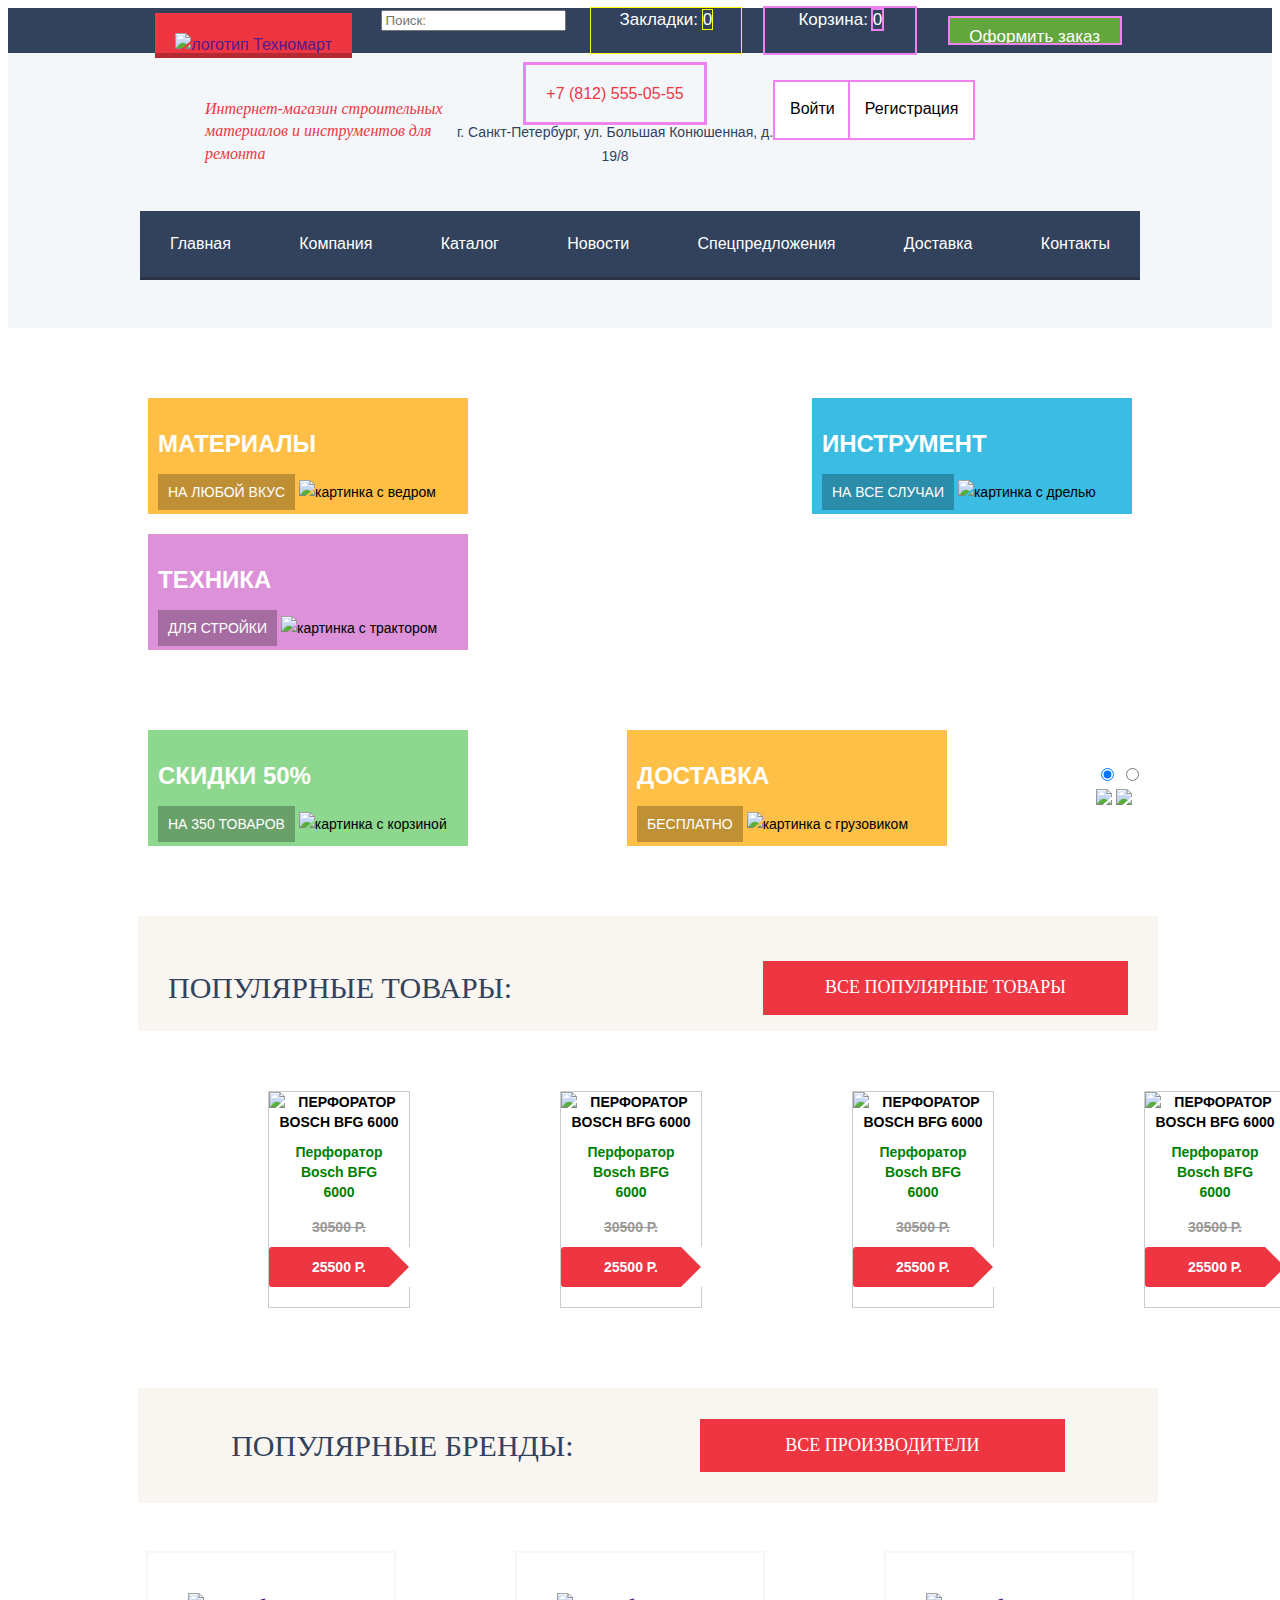
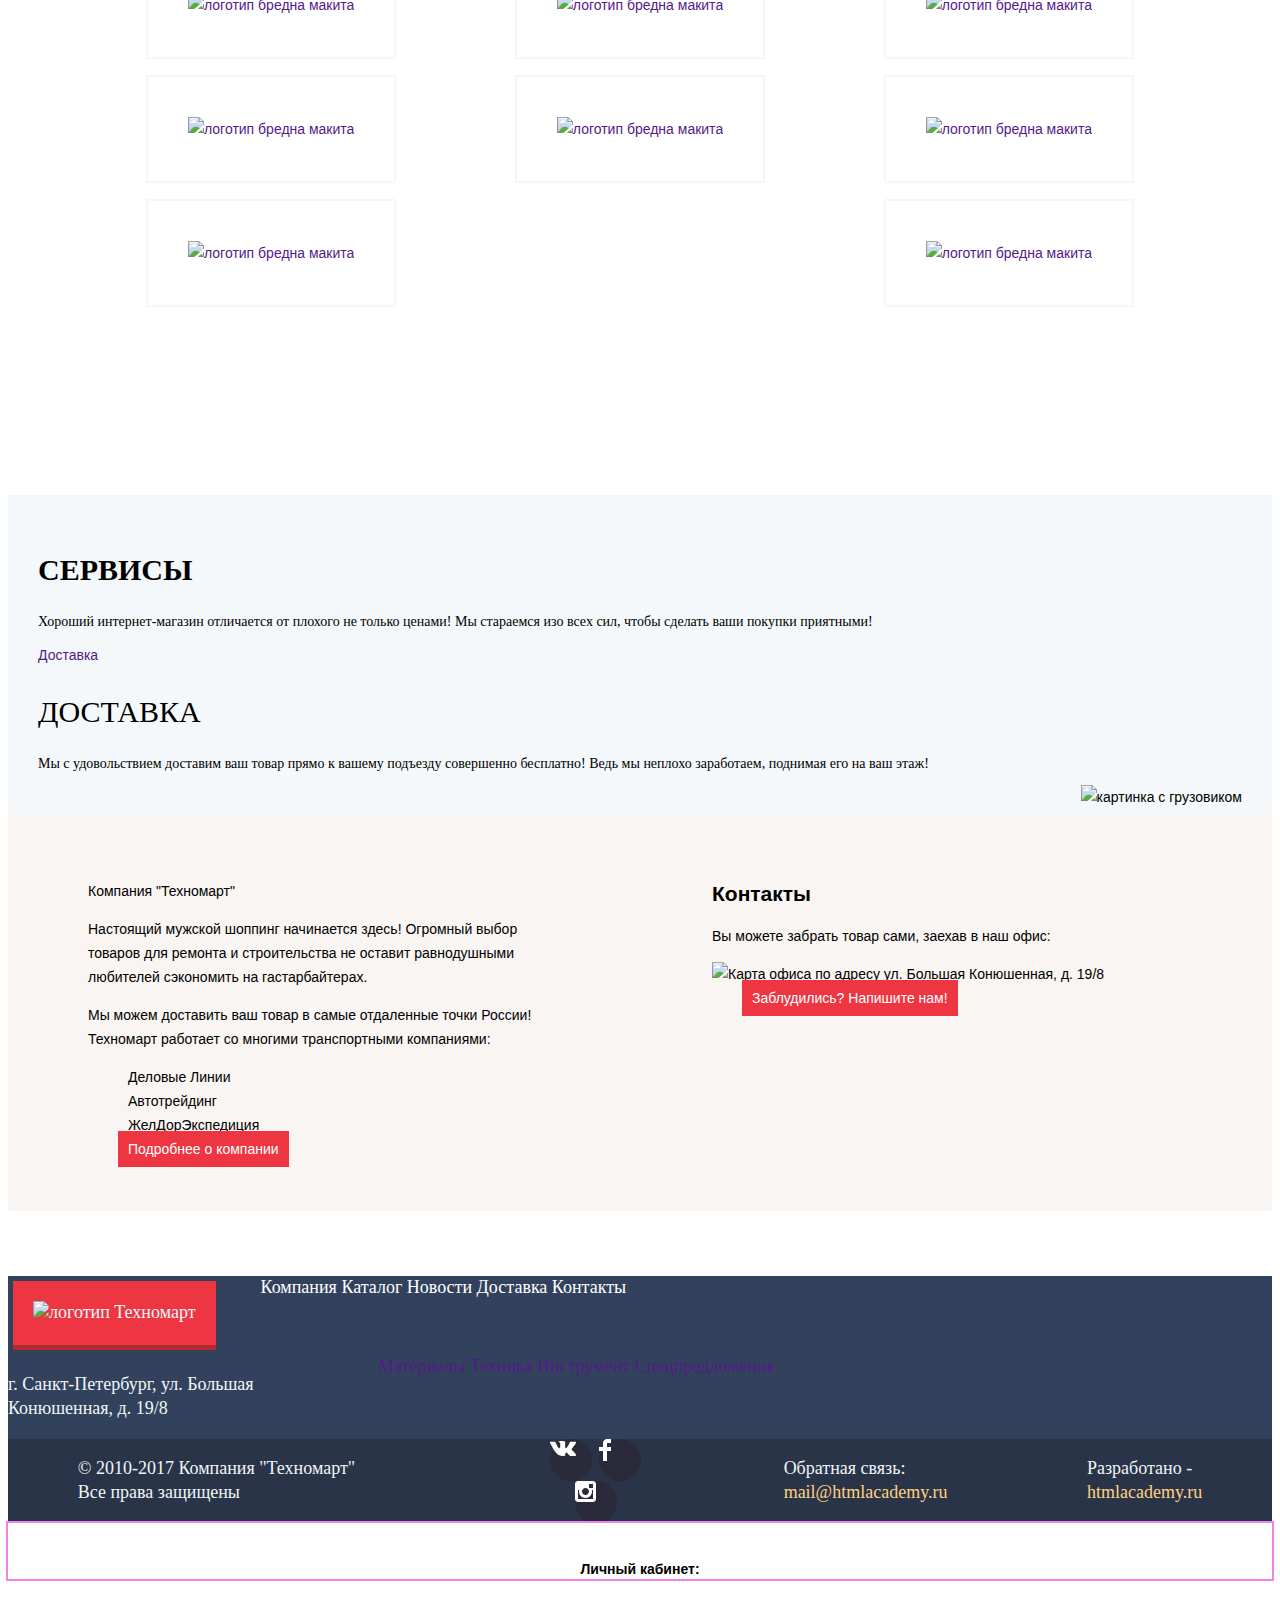
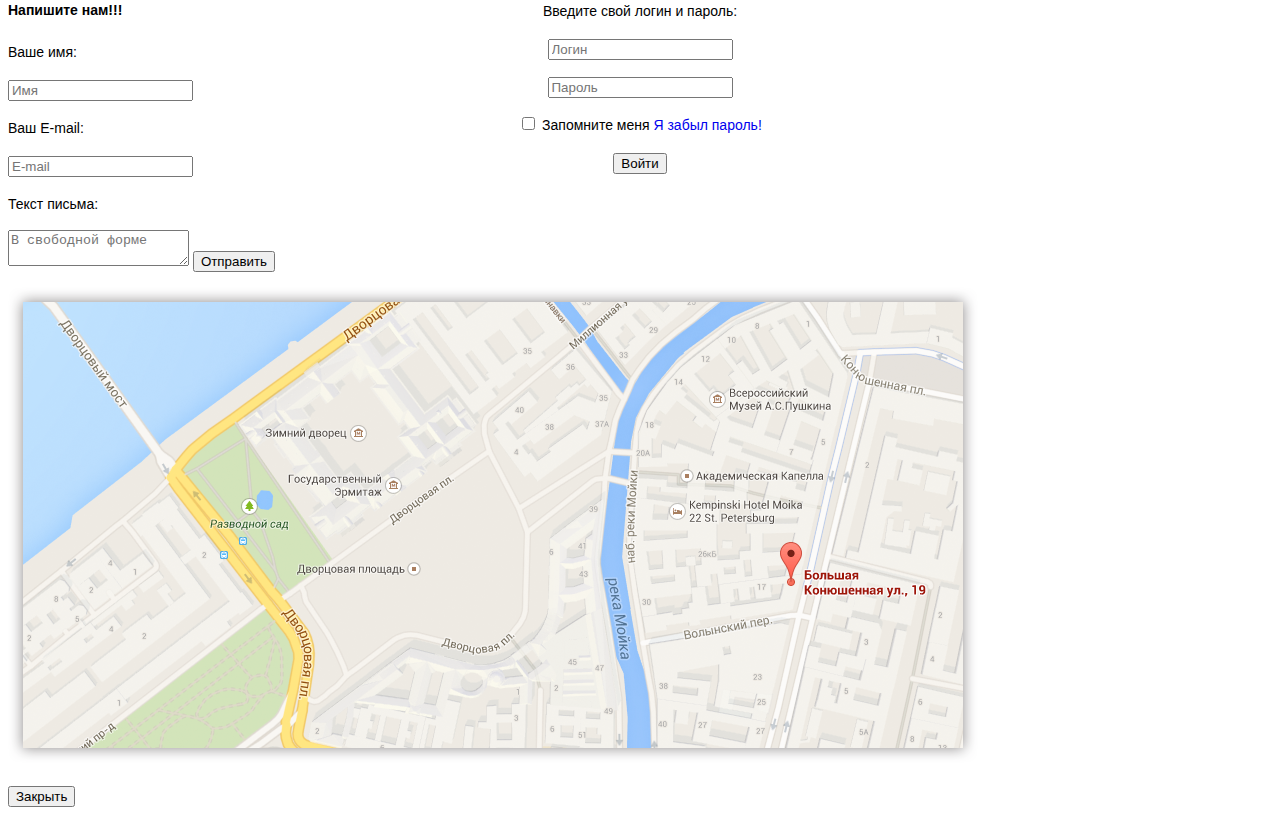
==== commit 7fd9c510: "лгаекгнрудьцшщжчбзю" ====
--- a/index.html
+++ b/index.html
@@ -40,63 +40,66 @@
 				<a href="" class="button-reg">Регистрация</a>
 			</div>
 		</div>
-		<nav class="menu-3">
-			<ul class="menu-3">
-				<li class="menu-3">
-					<a href=""  class="menu-3">Главная</a>
+		<nav class="menu-3-nav">
+			<ul class="menu-3-ul">
+				<li class="menu-3">
+					<a href=""  class="menu-3-a">Главная</a>
 				</li>
 				<li  class="menu-3">
-					<a href=""  class="menu-3">Компания</a>
-				</li>
-				<li class="menu-3">
-					<a href="catalog.html"  class="menu-3">Каталог</a>
-				</li>
-				<li class="menu-3">
-					<a href=""  class="menu-3">Новости</a>
-				</li>
-				<li class="menu-3">
-					<a href=""  class="menu-3">Спецпредложения</a>
-				</li>
-				<li class="menu-3">
-					<a href=""  class="menu-3">Доставка</a>
-				</li>
-				<li class="menu-3">
-					<a href=""  class="menu-3">Контакты</a>
+					<a href=""  class="menu-3-a">Компания</a>
+				</li>
+				<li class="menu-3">
+					<a href="catalog.html"  class="menu-3-a">Каталог</a>
+				</li>
+				<li class="menu-3">
+					<a href=""  class="menu-3-a">Новости</a>
+				</li>
+				<li class="menu-3">
+					<a href=""  class="menu-3-a">Спецпредложения</a>
+				</li>
+				<li class="menu-3">
+					<a href=""  class="menu-3-a">Доставка</a>
+				</li>
+				<li class="menu-3">
+					<a href=""  class="menu-3-a">Контакты</a>
 				</li>
 			</ul>
 		</nav>
-		<div class="blue">я знаю, что тут должно быть по-другому, но  не знаю, как это сделать)))) тут надо, чтобы нижнее синее меню как-то повыше поднять, а бледно-голубой фон - это общий для всего хэдэра. Но я ХЗ</div>
 	</header>
 
 <main>
 	<!--над товарами,  хз как назвать-->
-	<section class="index-links">
-		<div class="row-1">
+<section class="index-links">
+	<div class="row-1">
 		<div class="materials">
-			<p  class="index-links">Материалы</p>
-			<a href="">на любой вкус</a>
+			<p class="index-links">Материалы</p>
+			<a href="" class="index-links-a">на любой вкус</a>
 			<img src="img/icon-1.svg" alt="картинка с ведром">
 		</div>
 		<div class="tools">
-			<p  class="index-links">Инструмент</p>
-			<a href="">на все случаи</a>
+			<p class="index-links">Инструмент</p>
+			<a href="" class="index-links-a">на все случаи</a>
 			<img src="img/icon-2.svg" alt="картинка с дрелью">
 		</div>		
 		<div class="tekniks">
-			<p  class="index-links">Техника</p>
-			<a href="">для стройки</a>
+			<p class="index-links">Техника</p>
+			<a href="" class="index-links-a">для стройки</a>
 			<img src="img/icon-3.svg" alt="картинка с трактором">
 		</div>
 	</div>
+
+
+
+
 	<div class="row-2">
 		<div class="discount">
-			<p  class="index-links">Скидки 50%</p>
-			<a href="">на 350 товаров</a>
+			<p class="index-links">Скидки 50%</p>
+			<a href="" class="index-links-a">на 350 товаров</a>
 			<img src="img/icon-4.svg" alt="картинка с корзиной">
 		</div>		
 		<div class="delivery">
 			<p class="index-links">Доставка</p>
-			<a href="">бесплатно</a>
+			<a href="" class="index-links-a">бесплатно</a>
 			<img src="img/icon-5.svg" alt="картинка с грузовиком">
 		</div>
 <!--слайдер-->
@@ -125,82 +128,79 @@
 
 <section class="popular-items">
 	<div class="popular-items-wrapper">
-		<p class="popular-items">популярные товары:</p>
-		<a href="catalog.html" class="popular-items">все популярные товары</a>
+		<p class="popular-items-header">популярные товары:</p>
+		<a href="catalog.html" class="popular-items-a">все популярные товары</a>
 	</div>
 	<!--блок с товарами-->
-	<div class="popular-items cards">
-		<ul class="popular-items cards">
-			<li class="popular-items card">
-				<!--карточка товара-->
-				<li class="product-card">
+	<div class="popular-items-cards">
+<!--карточка товара-->
+			<div class="popular-items card">
         		<a href="catalog-item.html">
         			<div class="flag flag-new">новинка</div>
 				      <div class="actions">
 				        <a href="#" class="buy">Купить</a>
 				        <a href="#" class="bookmark">В закладки</a>
 				      </div>
-          				<p class="catalog-item-image">
-            			<img src="img/perforator_1.png" width="220" height="165" alt="ПЕРФОРАТОР BOSCH BFG 6000">
-          				</p>
-          				<div class="title">Перфоратор Bosch BFG 6000</div>
+          				<div class="catalog-item-image">
+            			<img src="img/perforator_1.png" width="" height="165" alt="ПЕРФОРАТОР BOSCH BFG 6000">
+          				</div>
+          				<div class="product-card-title">Перфоратор Bosch BFG 6000</div>
           			</a>
-						<p class="old-price">30500 Р.</p>
-						<p class="new-price">25500 Р.</p>
-				</li>
-		<!--конец карточки товара-->
-		<!--карточка товара-->
-				<li class="product-card">
-        			<a href="catalog-item.html">
+						<div class="old-price">30500 Р.</div>
+						<div class="new-price">25500 Р.</div>
+				</div>
+<!--конец карточки товара-->
+<!--карточка товара-->
+			<div class="popular-items card">
+        		<a href="catalog-item.html">
         			<div class="flag flag-new">новинка</div>
 				      <div class="actions">
 				        <a href="#" class="buy">Купить</a>
 				        <a href="#" class="bookmark">В закладки</a>
 				      </div>
-          				<p class="catalog-item-image">
+          				<div class="catalog-item-image">
             			<img src="img/perforator_1.png" width="220" height="165" alt="ПЕРФОРАТОР BOSCH BFG 6000">
-          				</p>
-          				<div class="title">Перфоратор Bosch BFG 6000</div>
+          				</div>
+          				<div class="product-card-title">Перфоратор Bosch BFG 6000</div>
           			</a>
-						<p class="old-price">30500 Р.</p>
-						<p class="new-price">25500 Р.</p>
-				</li>
-		<!--конец карточки товара-->
-		<!--карточка товара-->
-				<li class="product-card">
-        			<a href="catalog-item.html">
+						<div class="old-price">30500 Р.</div>
+						<div class="new-price">25500 Р.</div>
+				</div>
+<!--конец карточки товара-->
+<!--карточка товара-->
+			<div class="popular-items card">
+        		<a href="catalog-item.html">
         			<div class="flag flag-new">новинка</div>
 				      <div class="actions">
 				        <a href="#" class="buy">Купить</a>
 				        <a href="#" class="bookmark">В закладки</a>
 				      </div>
-          				<p class="catalog-item-image">
+          				<div class="catalog-item-image">
             			<img src="img/perforator_1.png" width="220" height="165" alt="ПЕРФОРАТОР BOSCH BFG 6000">
-          				</p>
-          				<div class="title">Перфоратор Bosch BFG 6000</div>
+          				</div>
+          				<div class="product-card-title">Перфоратор Bosch BFG 6000</div>
           			</a>
-						<p class="old-price">30500 Р.</p>
-						<p class="new-price">25500 Р.</p>
-				</li>
-		<!--конец карточки товара-->
-		<!--карточка товара-->
-				<li class="product-card">
-        			<a href="catalog-item.html">
+						<div class="old-price">30500 Р.</div>
+						<div class="new-price">25500 Р.</div>
+				</div>
+<!--конец карточки товара-->
+<!--карточка товара-->
+			<div class="popular-items card">
+        		<a href="catalog-item.html">
         			<div class="flag flag-new">новинка</div>
 				      <div class="actions">
 				        <a href="#" class="buy">Купить</a>
 				        <a href="#" class="bookmark">В закладки</a>
 				      </div>
-          				<p class="catalog-item-image">
+          				<div class="catalog-item-image">
             			<img src="img/perforator_1.png" width="220" height="165" alt="ПЕРФОРАТОР BOSCH BFG 6000">
-          				</p>
-          				<div class="title">Перфоратор Bosch BFG 6000</div>
+          				</div>
+          				<div class="product-card-title">Перфоратор Bosch BFG 6000</div>
           			</a>
-						<p class="old-price">30500 Р.</p>
-						<p class="new-price">25500 Р.</p>
-				</li>
-		<!--конец карточки товара-->
-		</ul>
+						<div class="old-price">30500 Р.</div>
+						<div class="new-price">25500 Р.</div>
+				</div>
+<!--конец карточки товара-->
 	</div>
 <!--конец блока с товарами-->
 </section><!--конец секции с товарами-->
@@ -208,35 +208,35 @@
 <!--секция с брендами-->
 <section class="popular-brands">
 	<div class="popular-brands-wrapper">
-		<p class="popular-brands">популярные бренды:</p>
-		<a href="catalog.html" class="popular-brands">все производители</a>
+		<p class="popular-brands-header">популярные бренды:</p>
+		<a href="catalog.html" class="popular-brands-a">все производители</a>
 	</div>
 	<!--блок с брендами-->
 	<div class="brand-logos">
 		<ul class="brand-logos">
 			<li class="brand-logo">
-				<a href="" class="brand-logo"><img src="./img/makita.png" alt="логотип бредна макита"></a>
-			</li>
-			<li class="brand-logo">
-				<a href="" class="brand-logo"><img src="./img/makita.png" alt="логотип бредна макита"></a>
-			</li>
-			<li class="brand-logo">
-				<a href="" class="brand-logo"><img src="./img/makita.png" alt="логотип бредна макита"></a>
-			</li>
-			<li class="brand-logo">
-				<a href="" class="brand-logo"><img src="./img/makita.png" alt="логотип бредна макита"></a>
-			</li>
-			<li class="brand-logo">
-				<a href="" class="brand-logo"><img src="./img/makita.png" alt="логотип бредна макита"></a>
-			</li>
-			<li class="brand-logo">
-				<a href="" class="brand-logo"><img src="./img/makita.png" alt="логотип бредна макита"></a>
-			</li>
-			<li class="brand-logo">
-				<a href="" class="brand-logo"><img src="./img/makita.png" alt="логотип бредна макита"></a>
-			</li>
-			<li class="brand-logo">
-				<a href="" class="brand-logo"><img src="./img/makita.png" alt="логотип бредна макита"></a>
+				<a href=""><img src="./img/bosch.png" alt="логотип бредна макита"></a>
+			</li>
+			<li class="brand-logo">
+				<a href=""><img src="./img/makita.png" alt="логотип бредна макита"></a>
+			</li>
+			<li class="brand-logo">
+				<a href=""><img src="./img/dewalt.png" alt="логотип бредна макита"></a>
+			</li>
+			<li class="brand-logo">
+				<a href=""><img src="./img/interskol.png" alt="логотип бредна макита"></a>
+			</li>
+			<li class="brand-logo">
+				<a href="" ><img src="./img/hitachi.png" alt="логотип бредна макита"></a>
+			</li>
+			<li class="brand-logo">
+				<a href=""><img src="./img/lg.png" alt="логотип бредна макита"></a>
+			</li>
+			<li class="brand-logo">
+				<a href=""><img src="./img/aeg.png" alt="логотип бредна макита"></a>
+			</li>
+			<li class="brand-logo">
+				<a href=""><img src="./img/metabo.png" alt="логотип бредна макита"></a>
 			</li>
 		</ul><!--конец списка бреднов-->
 	</div>	<!--конец блок с брендами-->
@@ -245,16 +245,16 @@
 <section class="features"><!--блок преимущества-->   
 	<h2 class="visually-hidden">Преимущества</h2>
 	<div class="services-header">
-		<h3 class="services">Сервисы</h3>
-		<p class="services">Хороший интернет-магазин отличается от плохого не только ценами! Мы стараемся изо всех сил, чтобы сделать ваши покупки приятными!</p>
+		<h3 class="services-header header">Сервисы</h3>
+		<p class="services-header p">Хороший интернет-магазин отличается от плохого не только ценами! Мы стараемся изо всех сил, чтобы сделать ваши покупки приятными!</p>
 	</div>
 	<div class="services-delivery">
 		<a href="" class="services-delivery">Доставка</a>
-		<p class="services-delivery">Доставка</p>
-		<p class="services-delivery">Мы с удовольствием доставим ваш товар прямо к вашему подъезду совершенно бесплатно! Ведь мы неплохо заработаем, поднимая его на ваш этаж!</p>
-		<img src="./img/delivery.png" alt="картинка с грузовиком"/>
-	</div>
-	<div class="services-garantie">
+		<p class="services-delivery header">Доставка</p>
+		<p class="services-delivery p">Мы с удовольствием доставим ваш товар прямо к вашему подъезду совершенно бесплатно! Ведь мы неплохо заработаем, поднимая его на ваш этаж!</p>
+		<img src="./img/delivery.png" class="delivery-image" alt="картинка с грузовиком"/>
+	</div>
+	<!--div class="services-garantie">
 		<a href="" class="services-garantie">Гарантия</a>
 		<p class="services-garantie">Гарантия</p>
 		<p class="services-garantie">Если купленный у нас товар поломается или заискрит, а также в случае пожара, спровоцированного его возгоранием, вы всегда можете быть уверены в нашей гарантии. Мы обменяем сгоревший товар на новый.<br>Дом уж восстановите как-нибудь сами.</p>
@@ -265,7 +265,7 @@
 		<p class="services-credit">Кредит</p>
 		<p class="services-credit">Залезть в долговую яму стало проще! Кредитные консультанты придут вам на помощь.</p>
 		<img src="./img/credit.png" alt="картинка с credit"/>
-	</div>
+	</div-->
 </section><!--конец блок преимущества-->
 
 <div class="container-info">
@@ -293,16 +293,16 @@
 
 <footer class="footer-wrapper">
 	<div class="footer-1">
-		<img src="img/logo-technomart.svg" class="logo" alt="логотип Техномарт">
-		<ul class="footer-1">
-			<li><a href="">Компания</a></li>
-			<li><a href="catalog.html">Каталог</a></li>
-			<li><a href="">Новости</a></li>
-			<li><a href="">Доставка</a></li>
-			<li><a href="">Контакты</a></li>
+		<img src="img/logo-technomart.svg" class="logo footer-logo" alt="логотип Техномарт">
+		<ul class="white-list">
+			<li><a href="" class="white-list">Компания</a></li>
+			<li><a href="catalog.html"  class="white-list">Каталог</a></li>
+			<li><a href=""  class="white-list">Новости</a></li>
+			<li><a href="" class="white-list">Доставка</a></li>
+			<li><a href="" class="white-list">Контакты</a></li>
 		</ul>
-		<p>г. Санкт-Петербург, ул. Большая Конюшенная, д. 19/8</p>
-		<ul class="yellow">
+		<p class="footer-adress">г. Санкт-Петербург, ул. Большая Конюшенная, д. 19/8</p>
+		<ul class="yellow-list">
 			<li><a href="" class="yellow">Материалы</a></li>
 			<li><a href="" class="yellow">Техника</a></li>
 			<li><a href="" class="yellow">Инструмент</a></li>
@@ -310,7 +310,7 @@
 		</ul>
 </div>
 	<div class="footer-2">
-		<p> © 2010-2017 Компания "Техномарт"<br>Все права защищены</p>
+		<p class="footer-2-info"> © 2010-2017 Компания "Техномарт"<br>Все права защищены</p>
 		<div class="footer-smm">
 			<ul class="footer-2">
 				<li>
--- a/css/style.css
+++ b/css/style.css
@@ -1,52 +1,45 @@
 body {
   margin: 50;
   padding: 0;
-  display: -webkit-flex;
-  display: -moz-flex;
-  display: -ms-flex;
-  display: -o-flex;
   display: flex;
   flex-direction: column;
-  font-family: "Cuprum", "PT Sans";
+  font-family: "Cuprum", "PT Sans", "Arial", sans-serif;
   font-size: 14px;
   line-height: 24px;
   font-weight: normal;
   
   background-color: #fff;
-  background-position: top center;
-  background-repeat: no-repeat;
 }
 @font-face {
 font-family: "Cuprum";
-src: url("./fonts/cuprum.woff2") format("woff2"), 
-      url("./fonts/cuprum.woff") format("woff"); 
+src: url("../fonts/cuprum.woff2") format("woff2"), 
+      url("../fonts/cuprum.woff") format("woff"); 
       font-weight:normal;
       font-style: normal;
 }
 @font-face{
 font-family: "Cuprum";
-src: url("./fonts/cuprumbold.woff2") format("woff2"),
-      url("./fonts/cuprumbold.woff") format("woff");
+src: url("../fonts/cuprumbold.woff2") format("woff2"),
+      url("../fonts/cuprumbold.woff") format("woff");
       font-weight: bold;
       font-style: normal;
 }
 @font-face{
 font-family: "PT Sans";
-src:url("./fonts/ptsans.woff") format("woff"),
-      url("./fonts/ptsans.woff2") format("woff2");
+src:url("../fonts/ptsans.woff") format("woff"),
+      url("../fonts/ptsans.woff2") format("woff2");
       font-style: normal;
       font-weight: normal;
 }
 @font-face{
 font-family: "PT Sans";
-src: url("./fonts/ptsansbold.woff") format("woff"),
-      url("./fonts/ptsansbold.woff2") format("woff2");
+src: url("../fonts/ptsansbold.woff") format("woff"),
+      url("../fonts/ptsansbold.woff2") format("woff2");
       font-weight: bold;
       font-style: normal;
 }
 a {
   text-decoration: none;
-  list-style: none;
   /*color: #fff;*/
 }
 ul {
@@ -62,21 +55,22 @@
   flex-wrap: wrap;
 }
 .main-header {
-  list-style: none;
-  text-decoration: none;
+  height: 320px;
+  width: 100%;   
+  background-color: #f4f7f9;
 }
 .menu-1 {
-  height: 43px;/*по макету 43, а по факту не хватает такой высоты, надо больше*/
+  height: 45px;/*по макету 43, а по факту не хватает такой высоты, надо больше*/
   padding: 0 130px;
 }
-a.cart {
+.cart {
   width: 150px;
   text-align: center;
   font-size: 17px;
   outline: 2px solid violet;
   color: #fff;
 }
-a.cart::before {
+.cart::before {
   content: ""; /*поле контент оставляем пустым*/
   position: absolute; /*позиционирование*/
   width: 15px;
@@ -86,7 +80,7 @@
 .cart:hover {
   background-color: #212a3a;
 }
-a.bookmarks {
+.bookmarks {
   width: 150px;
   text-align: center;
   font-size: 17px;
@@ -94,7 +88,7 @@
   margin: 0;
   color: #fff;
 }
-a.bookmarks:before {
+.bookmarks:before {
   content: ""; /*поле контент оставляем пустым*/
   position: absolute; /*позиционирование*/
   width: 15px;
@@ -105,7 +99,7 @@
 .bookmarks:hover {
   background-color: #212a3a;
 }
-a.make-order {
+.make-order {
   width: 150px;
   text-align: center;
   font-size: 17px;
@@ -119,11 +113,10 @@
   padding: 10px;
   outline: 2px solid violet;
 }
-
-a.make-order:hover {
+.make-order:hover {
   background-color: #5fbb2d;
 }
-a.make-order:active {
+.make-order:active {
   background-color: #518534;
 }
 .logo {
@@ -156,12 +149,8 @@
 }
 nav.menu-3 {
   font-size: 17px;
-  font-family: "Cuprum";
-  color: rgb(255, 255, 255);
-  line-height: 1;
-  text-align: center;
-  height: 60px;
-  display: flex;
+
+
 }
  a.menu-3 {
   margin: 20px; 
@@ -188,7 +177,6 @@
 .menu-2 {
   height: 158px;
   text-decoration: none;
-  background-color: #f4f7f9;
   font-size: 16px;
   list-style: none;
   display: flex;
@@ -196,7 +184,7 @@
   justify-content: center;
   align-content: center;
 }
-div.intro {
+.intro {
   width: 250px;
   display: flex;
   flex-wrap: wrap;
@@ -210,7 +198,7 @@
   line-height: 1.4;
   text-align: left;
 }
-div.intro-contact {
+.intro-contact {
   width: 320px;
   text-align: center;
 }
@@ -224,7 +212,7 @@
   background-position: top center;
 }
 
-a.intro-phone {
+.intro-phone {
   color: #ee3643;
   border: 3px solid violet;
   padding: 20px;
@@ -233,13 +221,13 @@
   color: #32425c;
   font-size: 14px;
 }
-div.intro-link {
+.intro-link {
   width: 300px;
   display: inline-flex;
   align-content: left;
 }
-a.button-login,
-a.button-reg {
+.button-login,
+.button-reg {
   background-color: #fff;
   color: #000;
   padding: 15px;
@@ -247,83 +235,331 @@
   outline: 2px solid violet;
   height: 26px;
 }
-a.button-login::before {
+.button-login::before {
   background-image: url("../img/icon-login.svg");
-    content: ""; /*поле контент оставляем пустым*/
+  content: ""; /*поле контент оставляем пустым*/
   position: absolute; /*позиционирование*/
   width: 15px;
   height: 15px;
   background-repeat: no-repeat;
   background-position: top center;
 }
-.menu-3 {
+.menu-3-ul
+ {
   background-color: #32425c;
-  color: #ffffff;
+  color: #fff;
   font-size: 16px;
   text-align: center;
-  border-bottom: 3px solid #293449;
-  justify-content: space-around;/*получается вокруг кнопок отступы - не знаю как убрать*/
-}
-ul.menu-3 {
-  display: inline-block;
-  text-align: justify;
-}
-.menu-3 a {
-  padding: 20px;
-}
-.menu-3 a:hover{
+  font-family: "Cuprum","Arial",sans-serif;
+  color: rgb(255, 255, 255);
+  line-height: 1;
+  display: flex;
+  justify-content: space-between;
+  width: 960px;
+  padding: 0 20px;
+  margin: 0 auto;
+    border-bottom: 3px solid #293449;
+}
+
+.menu-3-a {
+  padding: 25px 10px;
+  color: white;
+}
+.menu-3-a:hover{
   background-color: #293449;
 }
-.blue {
-  background-color: #f4f7f9;
-  height: 45px;
-}
+
 
 /*стили основного контента*/
-section.index-links {
-  padding: 60px 130px;
-  display: flex;
-  flex-wrap: wrap;
-}
-.index-links {
-  width: 300px;
-  margin: 10px;
-  padding: 30px;
-}
 .index-links p{
   font-size: 24px;
   color: rgb(255, 255, 255);
   font-weight: bold;
   text-transform: uppercase;
 }
-.index-links a{
+.index-links-a{
+  color:#fff;
   box-shadow: 0 0 0 150px rgba(0, 0, 0, 0.25) inset;
-  padding: 15px;
-  text-transform: uppercase;
-  text-align: center;
-}
-
+  padding: 10px;
+  text-transform: uppercase;
+  text-align: center;
+}
+.row-1 {
+  display: flex;
+  flex-wrap: wrap;
+  justify-content: space-between;
+  align-items: center;
+  margin: 60px 130px;
+}
 
 div.materials {
   background-color: #ffbf47;
+  width: 300px;
+  padding: 10px;
+  margin: 10px;
 }
 div.tools {
   background-color: #3bbce3;
+  width: 300px;
+  padding: 10px;
+  margin: 10px;
 }
 div.tekniks {
   background-color: #dc91d8;
+  width: 300px;
+  padding: 10px;
+  margin: 10px;
+}
+.row-2 {
+  display: flex;
+  flex-wrap: wrap;
+  justify-content: space-between;
+  align-items: center;
+  margin: 60px 130px;  
 }
 div.discount {
   background-color: #8ed78f;
+  width: 300px;
+  padding: 10px;
+  margin: 10px;
 }
 div.delivery {
   background-color: #ffc047;
-}
-.row-1 {
+  width: 300px;
+  padding: 10px;
+  margin: 10px;
+}
+
+/*popular items style*/
+.popular-items {
+  margin: 60px 130px;
+}
+.popular-items-wrapper {
+  width: 960px;
+  height: 55px;
+  background-color: #f9f5f0;
+  padding: 30px;
   display: flex;
   flex-wrap: wrap;
   justify-content: space-between;
-}
+  align-items: center;
+}
+.popular-items-header {
+  font-size: 30px;
+  font-family: "Cuprum";
+  color: rgb(50, 66, 92);
+  text-transform: uppercase;
+  text-align: left;
+}
+.popular-items-a {
+  font-size: 18px;
+  font-family: "Cuprum";
+  color: rgb(255, 255, 255);
+  text-transform: uppercase;
+  line-height: 1.286;
+  text-align: center;
+  width: 255px;
+  background-color: #ee3643;
+  padding: 15px 55px;
+  float: right;
+}
+.popular-items-cards {
+  width: inherit;
+  display: flex;
+  justify-content: space-between;
+  align-items: center;
+}
+.popular-items .card {
+  display: inline-block;
+  width: 218px;
+  margin-right: 20px;
+  margin-bottom: 20px;
+  line-height: 20px;
+  font-weight: bold;
+  text-align: center;
+  border: 1px solid #ccc;
+}
+.popular-items .flag {
+  width: 60px;
+  height: 60px;  
+  text-indent: -1000px;
+  overflow: hidden;
+  position: absolute;
+}
+.popular-items .flag-new {
+  background: url("../img/new-flag.png") no-repeat 0 0;
+}
+.popular-items .product-card-title {
+  min-height: 40px;
+  padding: 0 25px;
+  margin-top: 10px;
+  margin-bottom: 15px; 
+  color: green;   
+}
+.popular-items .old-price {
+  min-height: 20px;
+  margin-top: 15px;
+  margin-bottom: 10px;
+  color: #999;
+  text-decoration: line-through;
+}
+.popular-items .new-price {
+  position: relative;
+  width: 80px;
+  margin: 10px auto;
+  margin-bottom: 20px;
+  padding: 10px 30px; 
+  color: white;
+  background: #ee3643;
+  border-radius: 3px;
+}
+.popular-items .new-price:after {
+  content: "";
+  position: absolute;
+  top: 0;
+  right: -20px;
+  width: 0;
+  height: 0;
+  border: 20px solid white;
+  border-left-color: #ee3643;
+}
+.popular-items .actions {
+  position: absolute;
+/*  top: 0;
+  left: 0;*/
+  
+  width: 218px;
+  height: 88px;
+  padding: 40px 0;
+  
+  background-color: rgba(255,255,255,0.9);
+  z-index: 10;
+}
+.popular-items .actions .buy,
+.popular-items .actions .bookmark {
+  display: block;
+  width: 129px;
+  margin: 0 auto;
+  margin-bottom: 7px;
+  padding: 7px 0;
+  background-color: #63a63e;
+  border: 3px solid #63a63e;
+  border-bottom-color: #367315;
+  border-radius:3px;
+  color: white;
+  font-size: 14px;
+  font-weight: normal;
+  font-family: "Cuprum", sans-serif;
+  line-height: 18px;
+  text-decoration: none;
+  text-transform: uppercase;
+}
+.popular-items .actions .bookmark {
+  color: #32425c;
+  background: white;
+  border-bottom-color: #63a63e;
+}
+.popular-items .actions {
+  display: none;
+}
+
+.popular-items:hover .actions {
+  display: block;
+}
+
+/*popular brands style*/
+.popular-brands {
+  margin: 60px 130px;
+}
+.popular-brands-wrapper {
+  width: 960px;
+  height: 55px;
+  background-color: #f9f5f0;
+  padding: 30px;
+  display: flex;
+  justify-content: space-around;
+  align-items: center;
+}
+.popular-brands-header {
+  font-size: 30px;
+  font-family: "Cuprum";
+  color: rgb(50, 66, 92);
+  text-transform: uppercase;
+  text-align: left;
+}
+.popular-brands-a {
+  font-size: 18px;
+  font-family: "Cuprum";
+  color: rgb(255, 255, 255);
+  text-transform: uppercase;
+  line-height: 1.286;
+  text-align: center;
+  width: 255px;
+  background-color: #ee3643;
+  padding: 15px 55px;
+  float: right;
+}
+.brand-logos {
+  padding: 20px 0 60px 0;
+  display:flex;
+  flex-wrap: wrap;
+  align-content: center;  
+  justify-content: space-between;
+  align-items: center;
+}
+.brand-logo {
+  outline: #f9f5f0 2px solid;
+  padding: 40px;
+  margin: 10px;
+}
+
+/*features-style*/
+.features {
+  padding: 30px;
+  background-color: #f4f8fa;
+}
+.services-header .header {
+  font-size: 30px;
+  font-family: "Cuprum";
+  color: rgb(0, 0, 0);
+  text-transform: uppercase;
+  line-height: 1;
+  text-align: left;
+}
+.services-header .p {
+  font-size: 14px;
+  font-family: "Cuprum";
+  color: rgb(0, 0, 0);
+  line-height: 1;
+  text-align: left;
+}
+.services-delivery .header {
+  font-size: 30px;
+  font-family: "Cuprum";
+  color: rgb(0, 0, 0);
+  text-transform: uppercase;
+  line-height: 1;
+  text-align: left;
+}
+.services-delivery .p {
+  font-size: 14px;
+  font-family: "Cuprum";
+  color: rgb(0, 0, 0);
+  line-height: 1;
+  text-align: left;
+}
+.delivery-image {
+  float: right;
+}
+
+
+
+
+
+
+
+
+
 .container-info {
   display: flex;
   justify-content: space-between;
@@ -349,59 +585,6 @@
 }
 
 
-/*слайдер*/
-.slider-box{}
-
-section.popular-brands {
-  display: flex;
-  flex-wrap: wrap;
-  justify-content: center;
-}
-div.popular-brands-wrapper {
-  height: 90px;
-  background-color: #f9f5f0;
-  padding: 20px;
-  display: flex;
-  justify-content: space-around;
-  align-items: center;
-}
-p.popular-brands {
-  font-size: 30px;
-  font-family: "Cuprum";
-  color: rgb(50, 66, 92);
-  text-transform: uppercase;
-  line-height: 1;
-}
-a.popular-brands {
-  font-size: 14px;
-  font-family: "Cuprum";
-  color: rgb(255, 255, 255);
-  text-transform: uppercase;
-  line-height: 1.286;
-  text-align: center;
-  background-color: #ee3643;
-  border-radius: 5px;
-}
-div.brand-logos {
-  justify-content: space-around;
-  align-items: center;
-  display: flex;
-    flex-wrap: wrap;
-
-}
-ul.brand-logos {
-  display:flex;
-  flex-wrap: wrap;
-  align-content: center;  
-  justify-content: space-around;
-  align-items: center;
-}
-li.brand-logo {
-  outline: #f9f5f0 2px solid;
-  padding: 50px;
-  margin: 10px;
-}
-
 
 /*footer styles*/
 .footer-wrapper {
@@ -410,33 +593,28 @@
     line-height: 1.333;
     font-size: 18px;
     display: inline;
-    margin-top: 65px;/*ne rabotaet*/
 }
 .footer-1{
   background-color: #32425c; 
-  text-decoration: none;
-  display: flex;
-  justify-content: center;
-  align-items: center;
+  display: flex;
   flex-wrap: wrap;
+  margin: 0 auto;
+  width: 100%;
 }
 .footer-2 {
   background-color: #293449;
-  text-decoration: none;
-  display: flex;
-  justify-content: center;
-  align-items: center;
+  display: flex;
   flex-wrap: wrap;
+  justify-content: space-around;
 }
 .footer-1 ul:hover {
   text-decoration: underline;
 }
-.footer1 ul:active {
+.footer-1 ul:active {
   font-family: "Cuprum";
   color: rgba(241, 245, 247, 0.502);
 }
 .smm {
-  margin: 0 20px;
   border-radius: 50%;
   background-color: rgb(43, 42, 58);
   width: 42px;
@@ -445,13 +623,22 @@
 
 
 
-li.yellow,
-a.bottom,
-a.yellow  a{
+.yellow-list {
   color: #ffd180;
 }
-.footer-1 a{
+.white-list {
   color: #fff;
+}
+.footer-logo{
+}
+.white-list {
+  width: 80%;
+}
+.footer-adress {
+  width: 330px;
+}
+.yellow-list {
+  width: 500px;
 }
 footer {
   font-size: 18px;
@@ -459,13 +646,8 @@
   font-weight: normal;
   line-height: 1;
   color: rgb(241, 245, 247);
-
-}
-footer ul {
-  list-style: none;
-  text-decoration: none;
-
-}
+}
+
 .bottom-info {
   color: #ffd180;
   text-decoration: none;
@@ -477,8 +659,12 @@
 .bottom-info:active {
   color: #ee3643;
 }
-
-
+.footer-2-info {
+  width: 290px;
+}
+.footer-smm {
+  width: 137px;
+}
 
 .visually-hidden:not(:focus):not(:active),
 input[type="checkbox"].visually-hidden,
@@ -511,14 +697,12 @@
 }
 
 /*стили каталога*/
-.catalog-container {
+.catalog-wrapper {
+  display: flex;
+  justify-content: space-between;
   outline: red 5px solid;
 }
-.catalog-wrapper {
-  display: flex;
-  justify-content: space-between;
-}
-section .filters {
+.filters {
   padding: 0;
   margin: 20px;
   font-family: "PT Sans";
@@ -529,13 +713,12 @@
   width: 146px;
   height: 44px;
   margin: 20px;
-}
+}/*
 .catalog-products {
   display: flex;
   justify-content: space-between;
   margin: 20px auto;
   width: 700px;
-
 }
 .product-card {
   width: 220px;
@@ -554,7 +737,7 @@
   border: 1px solid #ccc;
 }
 
-a.product-card {
+.product-card-title {
   color: green;
   text-decoration: none;
   font-size: 18px;
@@ -649,7 +832,7 @@
 .product-card .image img {
   max-width: 100%;
 }
-.product-card .title {
+.product-card-title {
   min-height: 40px;
   padding: 0 25px;
   margin-top: 10px;
@@ -690,6 +873,13 @@
   border: 20px solid white;
   border-left-color: #ee3643;
 }
+*/
+
+
+
+
+
+
 .category-info {
   padding: 40px;
   margin: auto;
@@ -719,7 +909,7 @@
 }
 
 /*модальные окна*/
-section.modal.button-lost {
+.modal.button-lost {
   position: fixed;
   outline: 2px solid blueviolet;
   text-align: center;
@@ -728,7 +918,7 @@
   width: 640px;
   height: 320px;
 }
-button.send {
+.send {
   background-color: #ee3643;
   font-size: 4px;
   font-family: "Cuprum";
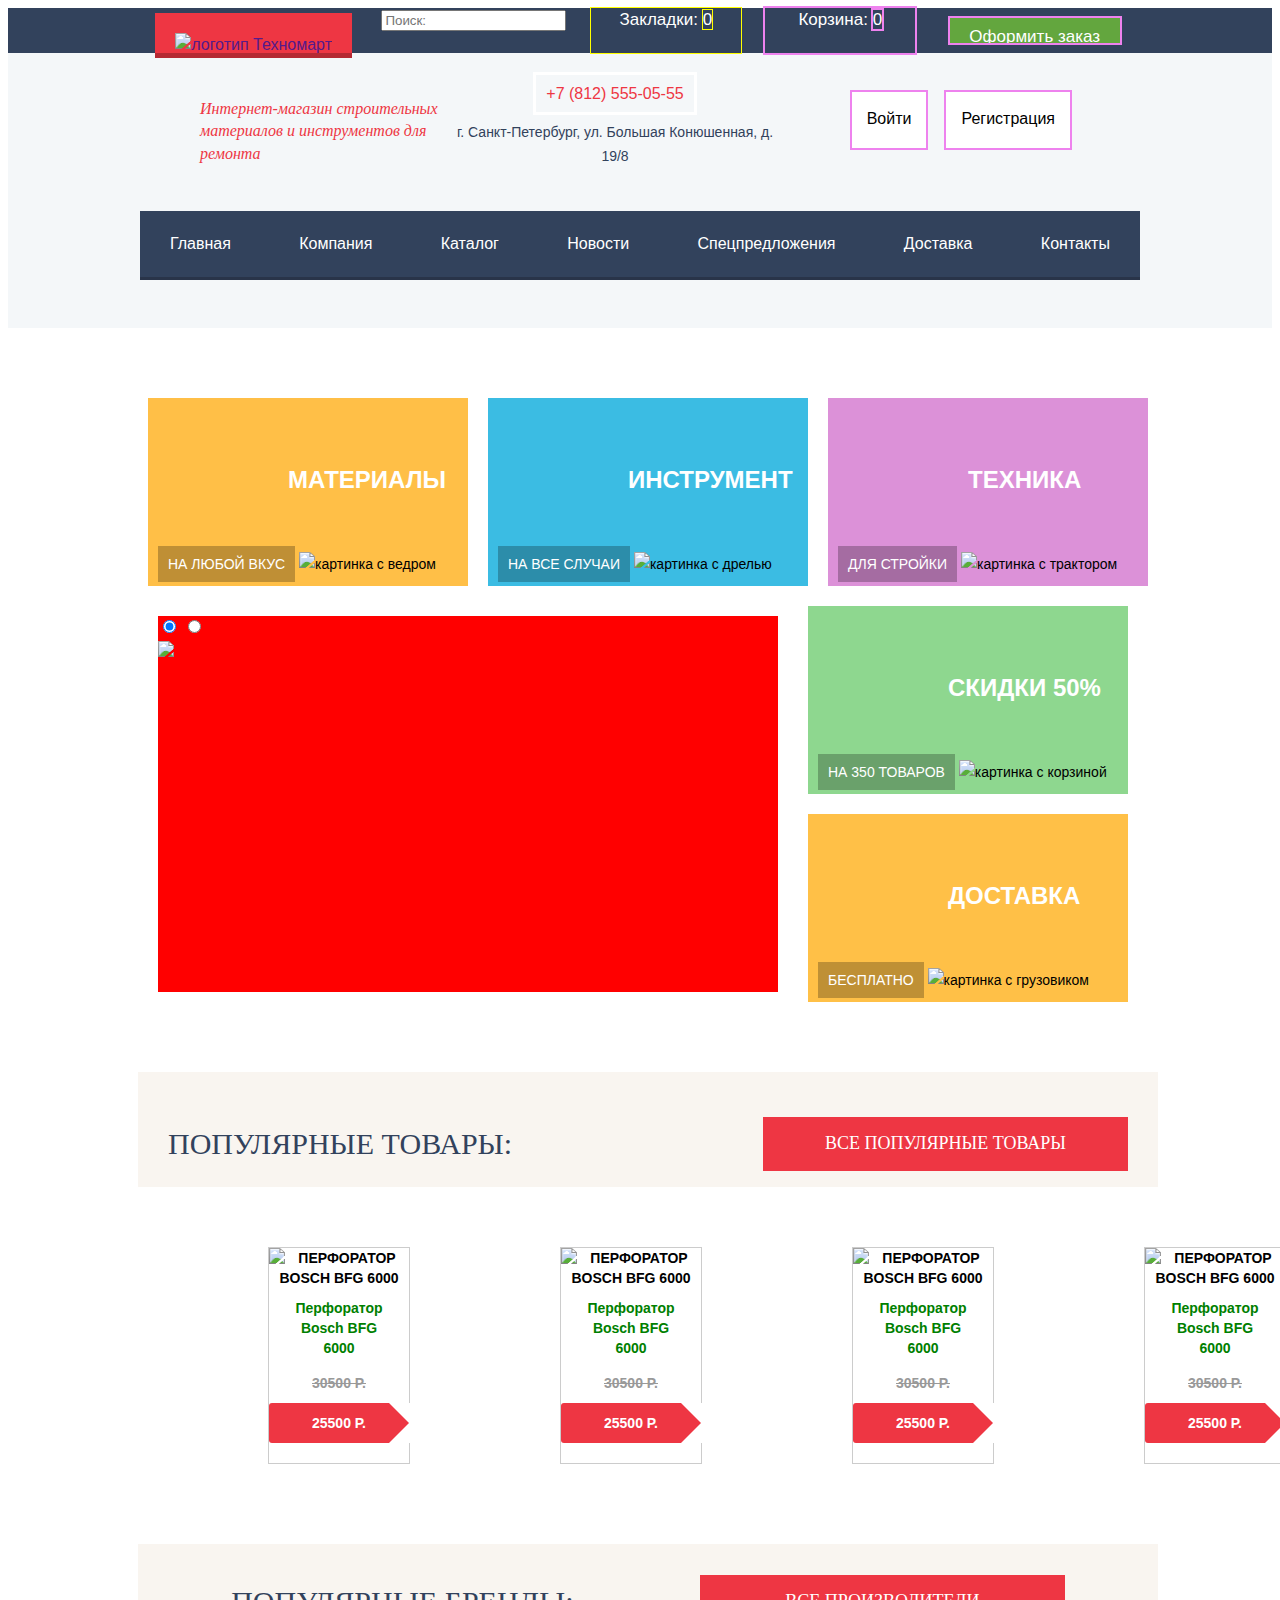
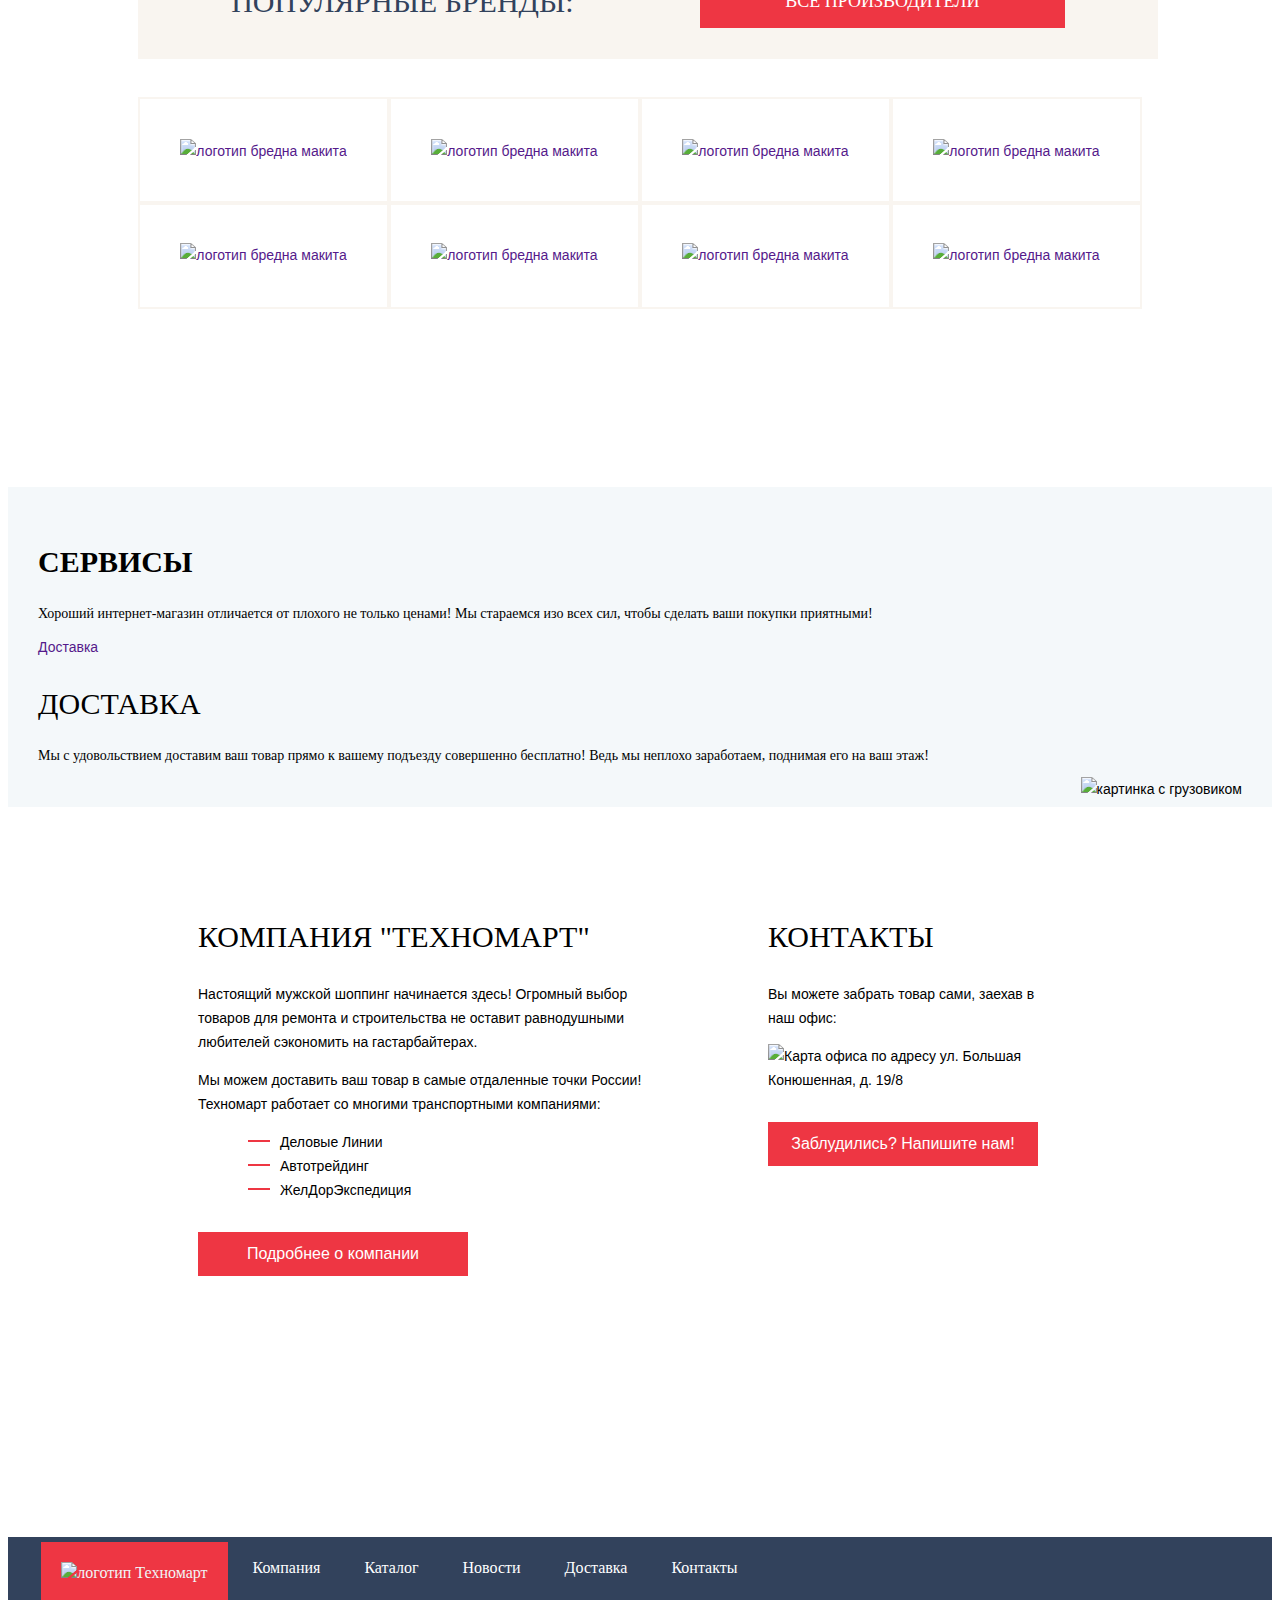
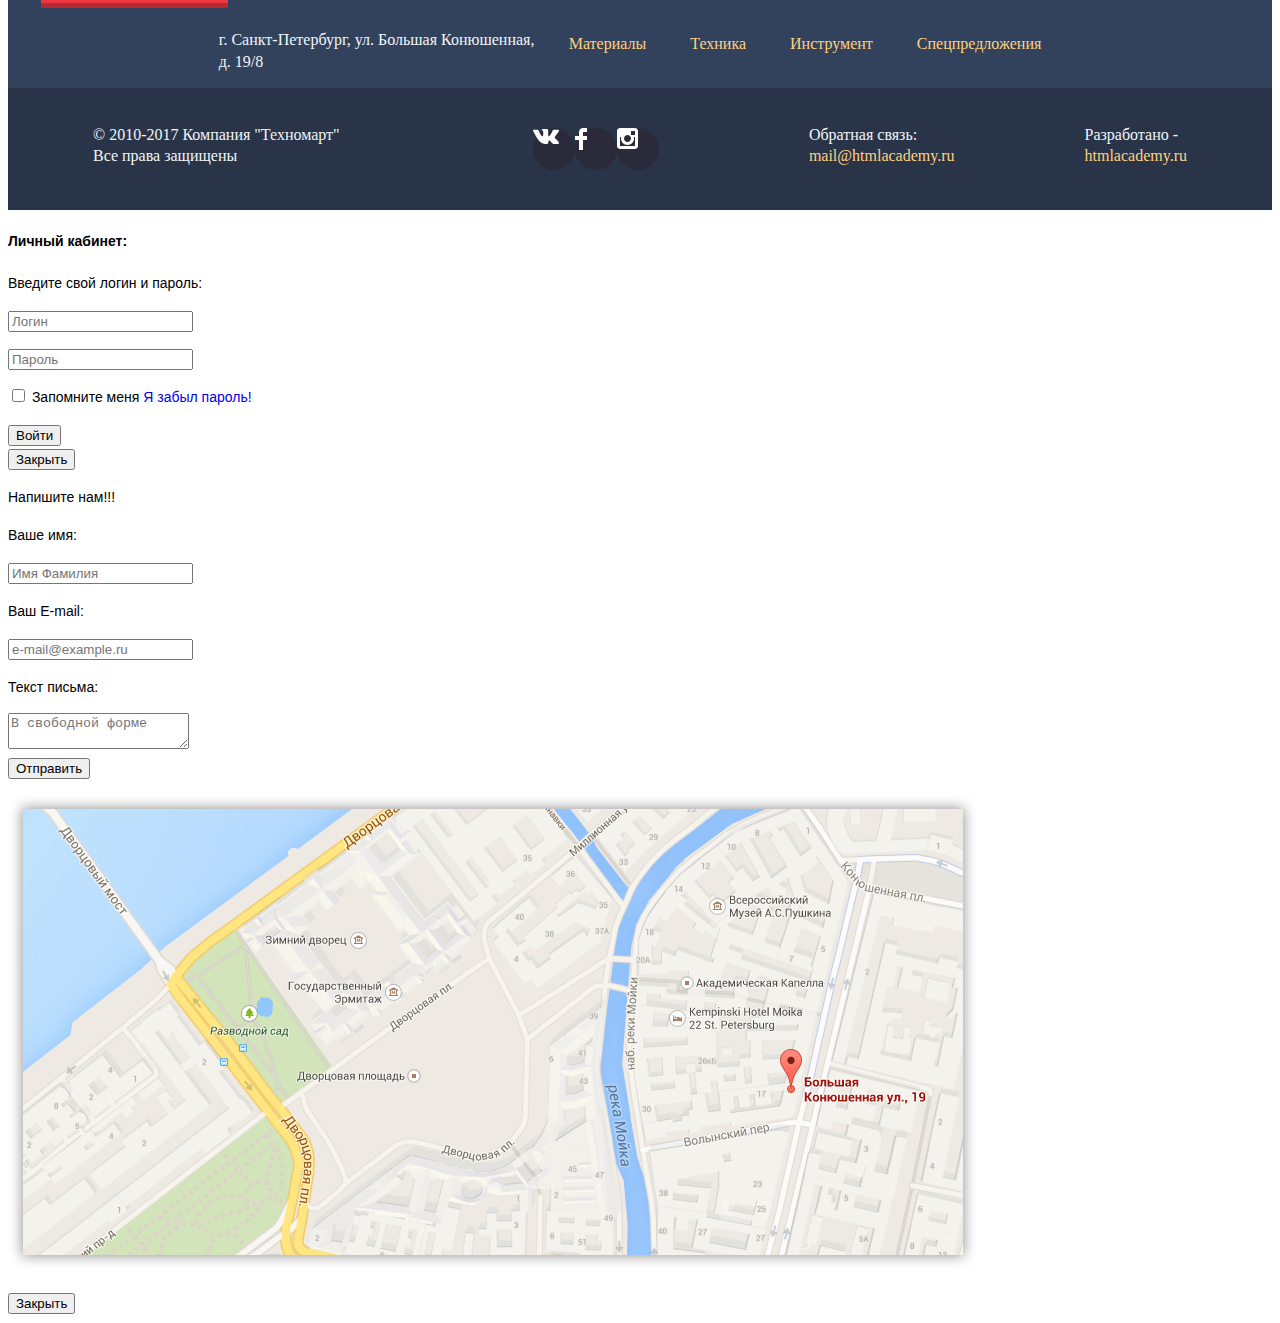
==== commit 4137fd5e: "ужеполучше" ====
--- a/index.html
+++ b/index.html
@@ -21,7 +21,7 @@
 				<a href="" class="bookmarks">Закладки:
 					<span class="bookmarks">0</span>
 				</a>
-				<a href="" class="cart">Корзина:					
+				<a href="" class="cart">Корзина:
 					<span class="cart">0</span>
 				</a>
 				<a href="" class="make-order">Оформить заказ</a>
@@ -87,21 +87,6 @@
 			<img src="img/icon-3.svg" alt="картинка с трактором">
 		</div>
 	</div>
-
-
-
-
-	<div class="row-2">
-		<div class="discount">
-			<p class="index-links">Скидки 50%</p>
-			<a href="" class="index-links-a">на 350 товаров</a>
-			<img src="img/icon-4.svg" alt="картинка с корзиной">
-		</div>		
-		<div class="delivery">
-			<p class="index-links">Доставка</p>
-			<a href="" class="index-links-a">бесплатно</a>
-			<img src="img/icon-5.svg" alt="картинка с грузовиком">
-		</div>
 <!--слайдер-->
 <div class="slider">
   <input type="radio" name="switch" id="btn1" checked>
@@ -115,15 +100,26 @@
   <div class="slider-inner">
     <div class="slides">
       <img src="./img/slider-1.jpg"/>
-      <img src="./img/slider-2.jpg"/>
+      <!--img src="./img/slider-2.jpg"/-->
     </div>
   </div>
   <div class="prev"></div>
   <div class="next"></div>
 </div>
 <!--конец слайдера-->
-</div><!--крнец второго ряда-->
-		
+
+	<div class="row-2">
+		<div class="discount">
+			<p class="index-links">Скидки 50%</p>
+			<a href="" class="index-links-a">на 350 товаров</a>
+			<img src="img/icon-4.svg" alt="картинка с корзиной">
+		</div>		
+		<div class="delivery">
+			<p class="index-links">Доставка</p>
+			<a href="" class="index-links-a">бесплатно</a>
+			<img src="img/icon-4.svg" alt="картинка с грузовиком">
+		</div>
+	</div><!--крнец второго ряда-->
 </section>
 
 <section class="popular-items">
@@ -215,28 +211,28 @@
 	<div class="brand-logos">
 		<ul class="brand-logos">
 			<li class="brand-logo">
-				<a href=""><img src="./img/bosch.png" alt="логотип бредна макита"></a>
-			</li>
-			<li class="brand-logo">
-				<a href=""><img src="./img/makita.png" alt="логотип бредна макита"></a>
-			</li>
-			<li class="brand-logo">
-				<a href=""><img src="./img/dewalt.png" alt="логотип бредна макита"></a>
-			</li>
-			<li class="brand-logo">
-				<a href=""><img src="./img/interskol.png" alt="логотип бредна макита"></a>
-			</li>
-			<li class="brand-logo">
-				<a href="" ><img src="./img/hitachi.png" alt="логотип бредна макита"></a>
-			</li>
-			<li class="brand-logo">
-				<a href=""><img src="./img/lg.png" alt="логотип бредна макита"></a>
-			</li>
-			<li class="brand-logo">
-				<a href=""><img src="./img/aeg.png" alt="логотип бредна макита"></a>
-			</li>
-			<li class="brand-logo">
-				<a href=""><img src="./img/metabo.png" alt="логотип бредна макита"></a>
+				<a href=""><img src="./img/bosch.png" alt="логотип бредна макита" class="brand-logo-img"></a>
+			</li>
+			<li class="brand-logo">
+				<a href=""><img src="./img/makita.png" alt="логотип бредна макита" class="brand-logo-img"></a>
+			</li>
+			<li class="brand-logo">
+				<a href=""><img src="./img/dewalt.png" alt="логотип бредна макита" class="brand-logo-img"></a>
+			</li>
+			<li class="brand-logo">
+				<a href=""><img src="./img/interskol.png" alt="логотип бредна макита" class="brand-logo-img"></a>
+			</li>
+			<li class="brand-logo">
+				<a href="" ><img src="./img/hitachi.png" alt="логотип бредна макита" class="brand-logo-img"></a>
+			</li>
+			<li class="brand-logo">
+				<a href=""><img src="./img/lg.png" alt="логотип бредна макита" class="brand-logo-img"></a>
+			</li>
+			<li class="brand-logo">
+				<a href=""><img src="./img/aeg.png" alt="логотип бредна макита" class="brand-logo-img"></a>
+			</li>
+			<li class="brand-logo">
+				<a href=""><img src="./img/metabo.png" alt="логотип бредна макита" class="brand-logo-img"></a>
 			</li>
 		</ul><!--конец списка бреднов-->
 	</div>	<!--конец блок с брендами-->
@@ -271,22 +267,22 @@
 <div class="container-info">
 	<p class="visually-hidden">информация о компании</p>
 	<div class="delivery-info">
-		<p>Компания "Техномарт"</p>
+		<p class="container-info-p">Компания "Техномарт"</p>
 		<p>Настоящий мужской шоппинг начинается здесь! Огромный выбор товаров для ремонта и строительства не оставит равнодушными любителей сэкономить на гастарбайтерах.</p>
 		<p>Мы можем доставить ваш товар в самые отдаленные точки России! Техномарт работает со многими транспортными компаниями:</p>
-		<ul>
-			<li>Деловые Линии</li>
-			<li>Автотрейдинг</li>
-			<li>ЖелДорЭкспедиция</li>
+		<ul class="container-info-ul">
+			<li ><div class="rectangle"></div>Деловые Линии</li>
+			<li><div class="rectangle"></div>Автотрейдинг</li>
+			<li><div class="rectangle"></div>ЖелДорЭкспедиция</li>
 		</ul>
-		<a href="" class="button-more">Подробнее о компании</a>
+		<a href="" class="container-info-button">Подробнее о компании</a>
 	</div>
 	<div class="contacts-info">
-		<h2>Контакты</h2>
+		<p class="container-info-p">Контакты</p>
 		<p>Вы можете забрать товар сами, заехав в наш офис:</p>
-		<img src="img/map-mini.png" alt="Карта офиса по адресу ул. Большая Конюшенная, д. 19/8" class="map">
+		<img src="img/map-mini.png" alt="Карта офиса по адресу ул. Большая Конюшенная, д. 19/8" class="container-info-map">
 		<br>
-		<a href="" class="button-lost">Заблудились? Напишите нам!</a>
+		<a href=""  class="container-info-button">Заблудились? Напишите нам!</a>
 	</div>
 	</div>
 </main>
@@ -295,18 +291,18 @@
 	<div class="footer-1">
 		<img src="img/logo-technomart.svg" class="logo footer-logo" alt="логотип Техномарт">
 		<ul class="white-list">
-			<li><a href="" class="white-list">Компания</a></li>
-			<li><a href="catalog.html"  class="white-list">Каталог</a></li>
-			<li><a href=""  class="white-list">Новости</a></li>
-			<li><a href="" class="white-list">Доставка</a></li>
-			<li><a href="" class="white-list">Контакты</a></li>
+			<li><a href="" class="white-list-a">Компания</a></li>
+			<li><a href="catalog.html" class="white-list-a">Каталог</a></li>
+			<li><a href=""  class="white-list-a">Новости</a></li>
+			<li><a href="" class="white-list-a">Доставка</a></li>
+			<li><a href="" class="white-list-a">Контакты</a></li>
 		</ul>
 		<p class="footer-adress">г. Санкт-Петербург, ул. Большая Конюшенная, д. 19/8</p>
 		<ul class="yellow-list">
-			<li><a href="" class="yellow">Материалы</a></li>
-			<li><a href="" class="yellow">Техника</a></li>
-			<li><a href="" class="yellow">Инструмент</a></li>
-			<li><a href="" class="yellow">Спецпредложения</a></li>
+			<li><a href="" class="yellow-list-a">Материалы</a></li>
+			<li><a href="" class="yellow-list-a">Техника</a></li>
+			<li><a href="" class="yellow-list-a">Инструмент</a></li>
+			<li><a href="" class="yellow-list-a">Спецпредложения</a></li>
 		</ul>
 </div>
 	<div class="footer-2">
@@ -356,7 +352,7 @@
 </footer>
 
 <!--модальные окна-->
-<section class="modal button-login">
+<section class="modal-button-login">
 	<h4>Личный кабинет:</h4>
 	<p>Введите  свой логин и пароль:</p>
         <form class="login-form" action="https://echo.htmlacademy.ru" method="post">
@@ -384,28 +380,36 @@
         </button>
 </section>
 
-<section class="modal button-lost">
-	<h4>Напишите нам!!!</h4>        
+<section class="modal-button-lost">
+	<p>Напишите нам!!!</p>        
 		<form class="letter" action="https://echo.htmlacademy.ru"  method="post">
 			<p>Ваше имя:</p>
 			<label>
-				<input class="login-icon-name" type="text" placeholder="Имя" name="name">
+				<input class="login-icon-name" type="text" placeholder="Имя Фамилия" name="name">
 			</label>
 			<p>Ваш E-mail:</p>
 			<label>
-				<input class="login-icon-email" type="email" placeholder="E-mail" name="email">
+				<input class="login-icon-email" type="email" placeholder="e-mail@example.ru" name="email">
 			</label>
 			<p>Текст письма:</p>
 			<label>
 				<textarea class="login-icon-letter" placeholder="В свободной форме" name="letter"></textarea>
 			</label>
-			<button class="send" type="submit">Отправить</button>
+			<div class="modal-grey">
+				<button class="button-lost-send" type="submit">Отправить</button>
+			</div>
 		</form>
 </section>
+
+
 <section class="modal modal-map">
   <h2 class="visually-hidden">Как до нас добраться</h2>
   <p><img src="./img/map-big.png" alt="Офис компании по адресу ул. Большая Конюшенная 19/8, Санкт-Петербург"></p>
   <button class="modal-close" type="button">Закрыть</button>
 </section>
+
+
+
+
 </body>
 </html>--- a/css/style.css
+++ b/css/style.css
@@ -199,7 +199,7 @@
   text-align: left;
 }
 .intro-contact {
-  width: 320px;
+  width: 330px;
   text-align: center;
 }
 .intro-phone::before {
@@ -211,11 +211,12 @@
   background-repeat: no-repeat;
   background-position: top center;
 }
-
 .intro-phone {
   color: #ee3643;
-  border: 3px solid violet;
-  padding: 20px;
+  border: 3px solid #fff;
+  width: 330px;
+  height: 50px;
+  padding: 10px;
 }
 .intro-address {
   color: #32425c;
@@ -223,14 +224,17 @@
 }
 .intro-link {
   width: 300px;
-  display: inline-flex;
-  align-content: left;
+  display: flex;
+  justify-content: flex-end;
+  flex-wrap: wrap;
 }
 .button-login,
 .button-reg {
+  display: block;
   background-color: #fff;
   color: #000;
   padding: 15px;
+  margin: 10px;
   text-align: center;
   outline: 2px solid violet;
   height: 26px;
@@ -271,6 +275,12 @@
 
 
 /*стили основного контента*/
+.index-links {
+  width: 960px;
+  display: flex;
+  flex-wrap: wrap;
+  margin: 60px 130px;
+}
 .index-links p{
   font-size: 24px;
   color: rgb(255, 255, 255);
@@ -285,11 +295,10 @@
   text-align: center;
 }
 .row-1 {
-  display: flex;
-  flex-wrap: wrap;
+  width: 100%;
+  display: flex;
   justify-content: space-between;
   align-items: center;
-  margin: 60px 130px;
 }
 
 div.materials {
@@ -310,12 +319,18 @@
   padding: 10px;
   margin: 10px;
 }
+.slider {
+  width: 620px;
+  margin: 20px;
+  background-color: red;
+}
 .row-2 {
   display: flex;
   flex-wrap: wrap;
   justify-content: space-between;
-  align-items: center;
-  margin: 60px 130px;  
+  width: 250px;
+  display: flex;
+  flex-direction: column;
 }
 div.discount {
   background-color: #8ed78f;
@@ -510,9 +525,12 @@
 .brand-logo {
   outline: #f9f5f0 2px solid;
   padding: 40px;
-  margin: 10px;
-}
-
+  margin: 0 auto;
+}
+.brand-logo-img {
+  width: 100%;
+  height: auto;
+}
 /*features-style*/
 .features {
   padding: 30px;
@@ -552,62 +570,68 @@
   float: right;
 }
 
-
-
-
-
-
-
-
-
+/*нижнее инфа*/
 .container-info {
-  display: flex;
-  justify-content: space-between;
-  padding: 50px 80px;
-  margin-bottom: 65px;
-  background-color: #f8f5f2;
+  width: 960px;
+  height: 560px;
+  display: flex;
+  padding: 85px 130px;
 }
 .delivery-info {
-  width: 480px;
+  width: 520px;  margin: 0 60px;
+
 }
 .contacts-info {
-  width: 480px;
-}
-
-a.button-lost,
-a.button-more {
+  width: 300px;
+  margin: 0 60px;
+}
+
+.container-info-button {
+  display: block;
   background-color: #ee3643;
-  width: 300px;
-  min-height: 38px;
+  width: 250px;
+  font-size: 16px;
   color: rgb(255, 255, 255);
-  margin: 30px;
+  margin: 30px 0;
   padding: 10px;
-}
-
-
+  text-align: center;
+}
+.container-info-p {
+  font-size: 30px;
+  font-family: "Cuprum";
+  color: rgb(0, 0, 0);
+  text-transform: uppercase;
+  line-height: 1;
+}
+.rectangle {
+  width: 22px;
+  height: 2px;
+  background-color: #ee3643;
+  display: inline-block;
+  margin: 5px 10px;}
 
 /*footer styles*/
 .footer-wrapper {
-    background: #eef3f8;
-    width: 100%;
-    line-height: 1.333;
-    font-size: 18px;
-    display: inline;
+  background: #eef3f8;
+  width: 100%;
+  line-height: 1.333;
+  font-size: 18px;
 }
 .footer-1{
   background-color: #32425c; 
   display: flex;
   flex-wrap: wrap;
-  margin: 0 auto;
-  width: 100%;
+  justify-content: center;
 }
 .footer-2 {
   background-color: #293449;
   display: flex;
   flex-wrap: wrap;
   justify-content: space-around;
-}
-.footer-1 ul:hover {
+  padding: 20px;
+}
+.yellow-list-a:hover,
+.white-list-a:hover {
   text-decoration: underline;
 }
 .footer-1 ul:active {
@@ -620,31 +644,38 @@
   width: 42px;
   height: 42px;
 }
-
-
-
-.yellow-list {
+.smm:hover,
+.smm:focus {
+  background-color: #ee3643;
+}
+.yellow-list-a {
   color: #ffd180;
-}
-.white-list {
+  padding: 20px;
+}
+.white-list-a {
   color: #fff;
+  padding: 20px;
 }
 .footer-logo{
-}
+/*  height: 60px;
+  width: 220px;
+*/}
 .white-list {
   width: 80%;
 }
 .footer-adress {
   width: 330px;
 }
-.yellow-list {
-  width: 500px;
-}
-footer {
-  font-size: 18px;
+.yellow-list,
+.white-list {
+  padding: 0;
+}
+
+
+.footer-wrapper {
+  font-size: 16px;
   font-family: "Cuprum";
   font-weight: normal;
-  line-height: 1;
   color: rgb(241, 245, 247);
 }
 
@@ -656,15 +687,18 @@
   color: #ffd180;
   text-decoration: underline;
 }
-.bottom-info:active {
+.bottom-info:focus {
   color: #ee3643;
+
 }
 .footer-2-info {
-  width: 290px;
+  width: 290px; 
+
 }
 .footer-smm {
-  width: 137px;
-}
+}
+
+
 
 .visually-hidden:not(:focus):not(:active),
 input[type="checkbox"].visually-hidden,
@@ -909,14 +943,28 @@
 }
 
 /*модальные окна*/
-.modal.button-lost {
+.modal-button-lost {
   position: fixed;
   outline: 2px solid blueviolet;
   text-align: center;
   background-color: white;
   border-top: 5px solid #ee3643;
   width: 640px;
-  height: 320px;
+  height: 420px;
+  outline: 3px solid green;
+}
+.modal-grey {
+  background-color: grey;
+}
+.button-lost-send {
+    display: block;
+    background-color: #ee3643;
+    width: 250px;
+    font-size: 16px;
+    color: rgb(255, 255, 255);
+    margin: 30px 0;
+    padding: 10px;
+    text-align: center;
 }
 .send {
   background-color: #ee3643;
@@ -984,4 +1032,7 @@
 
 .modal-close::after {
   transform: rotate(-45deg);
-}+}
+
+
+
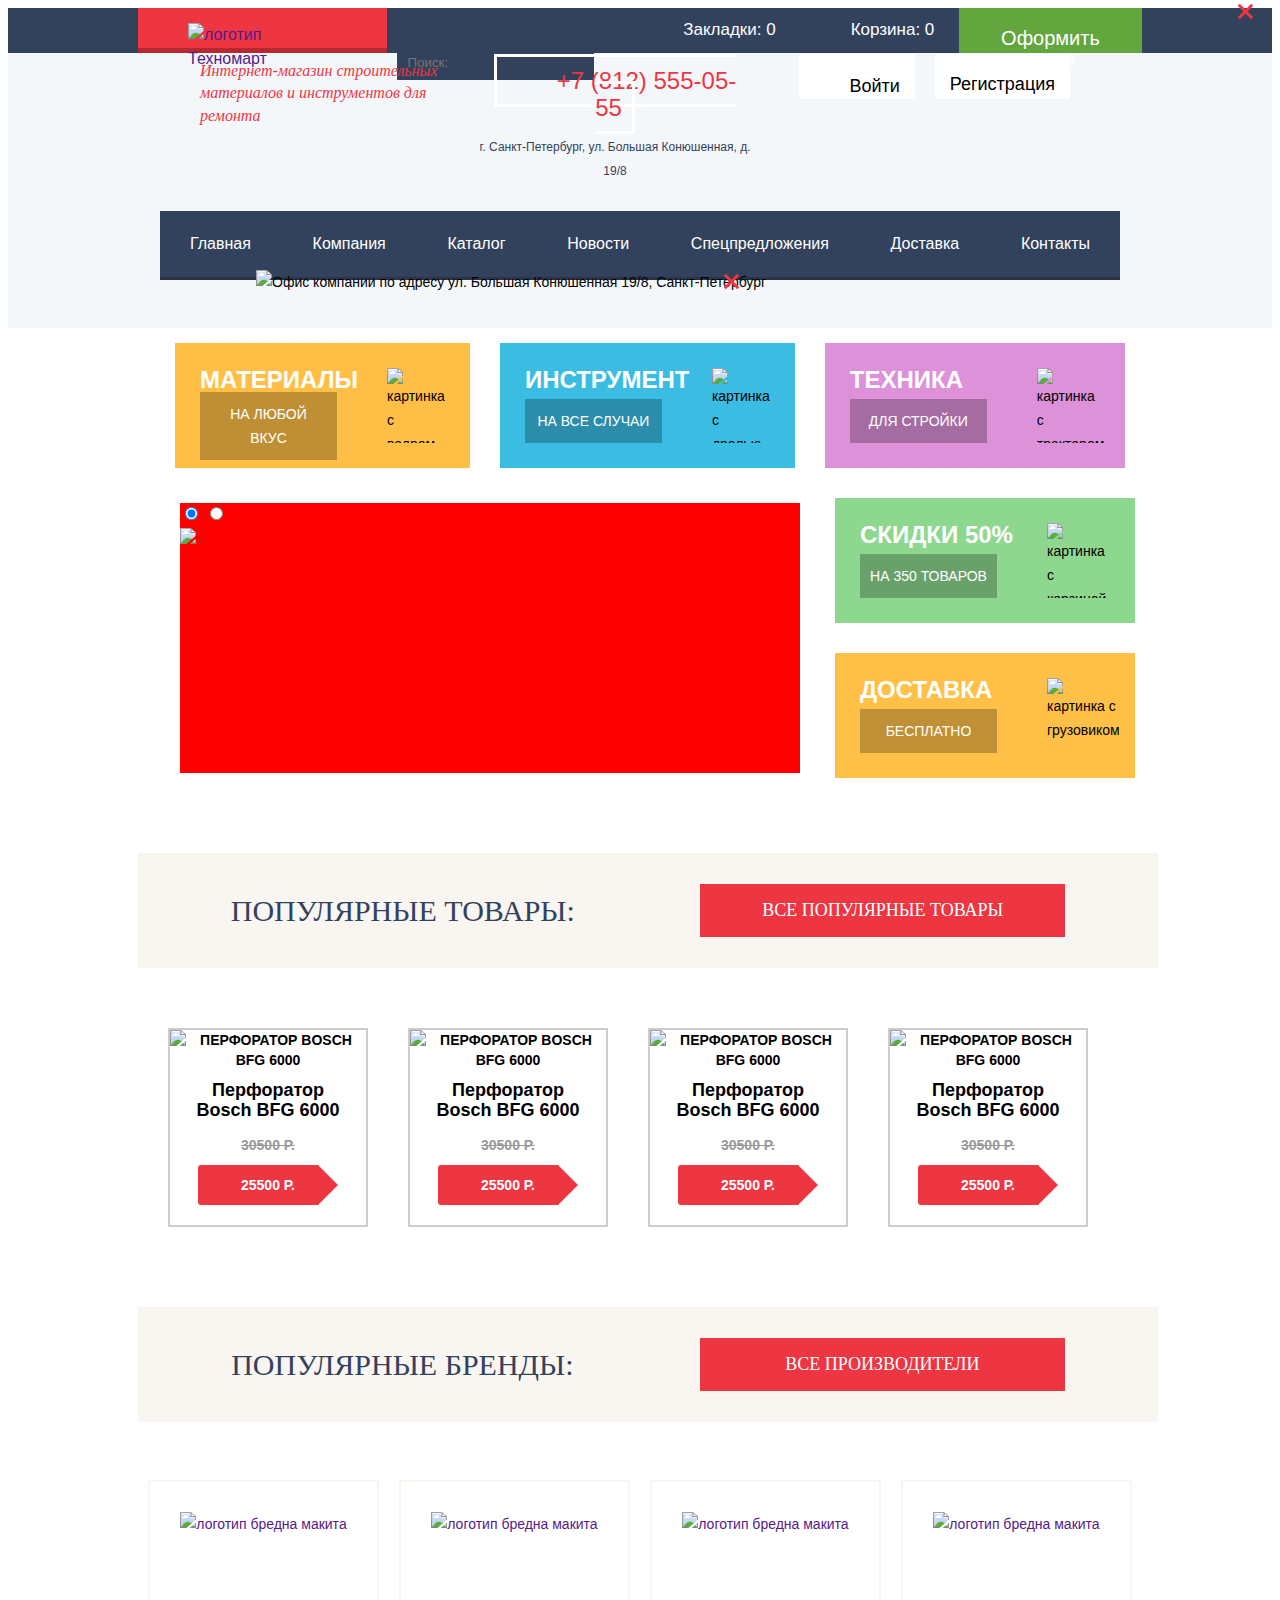
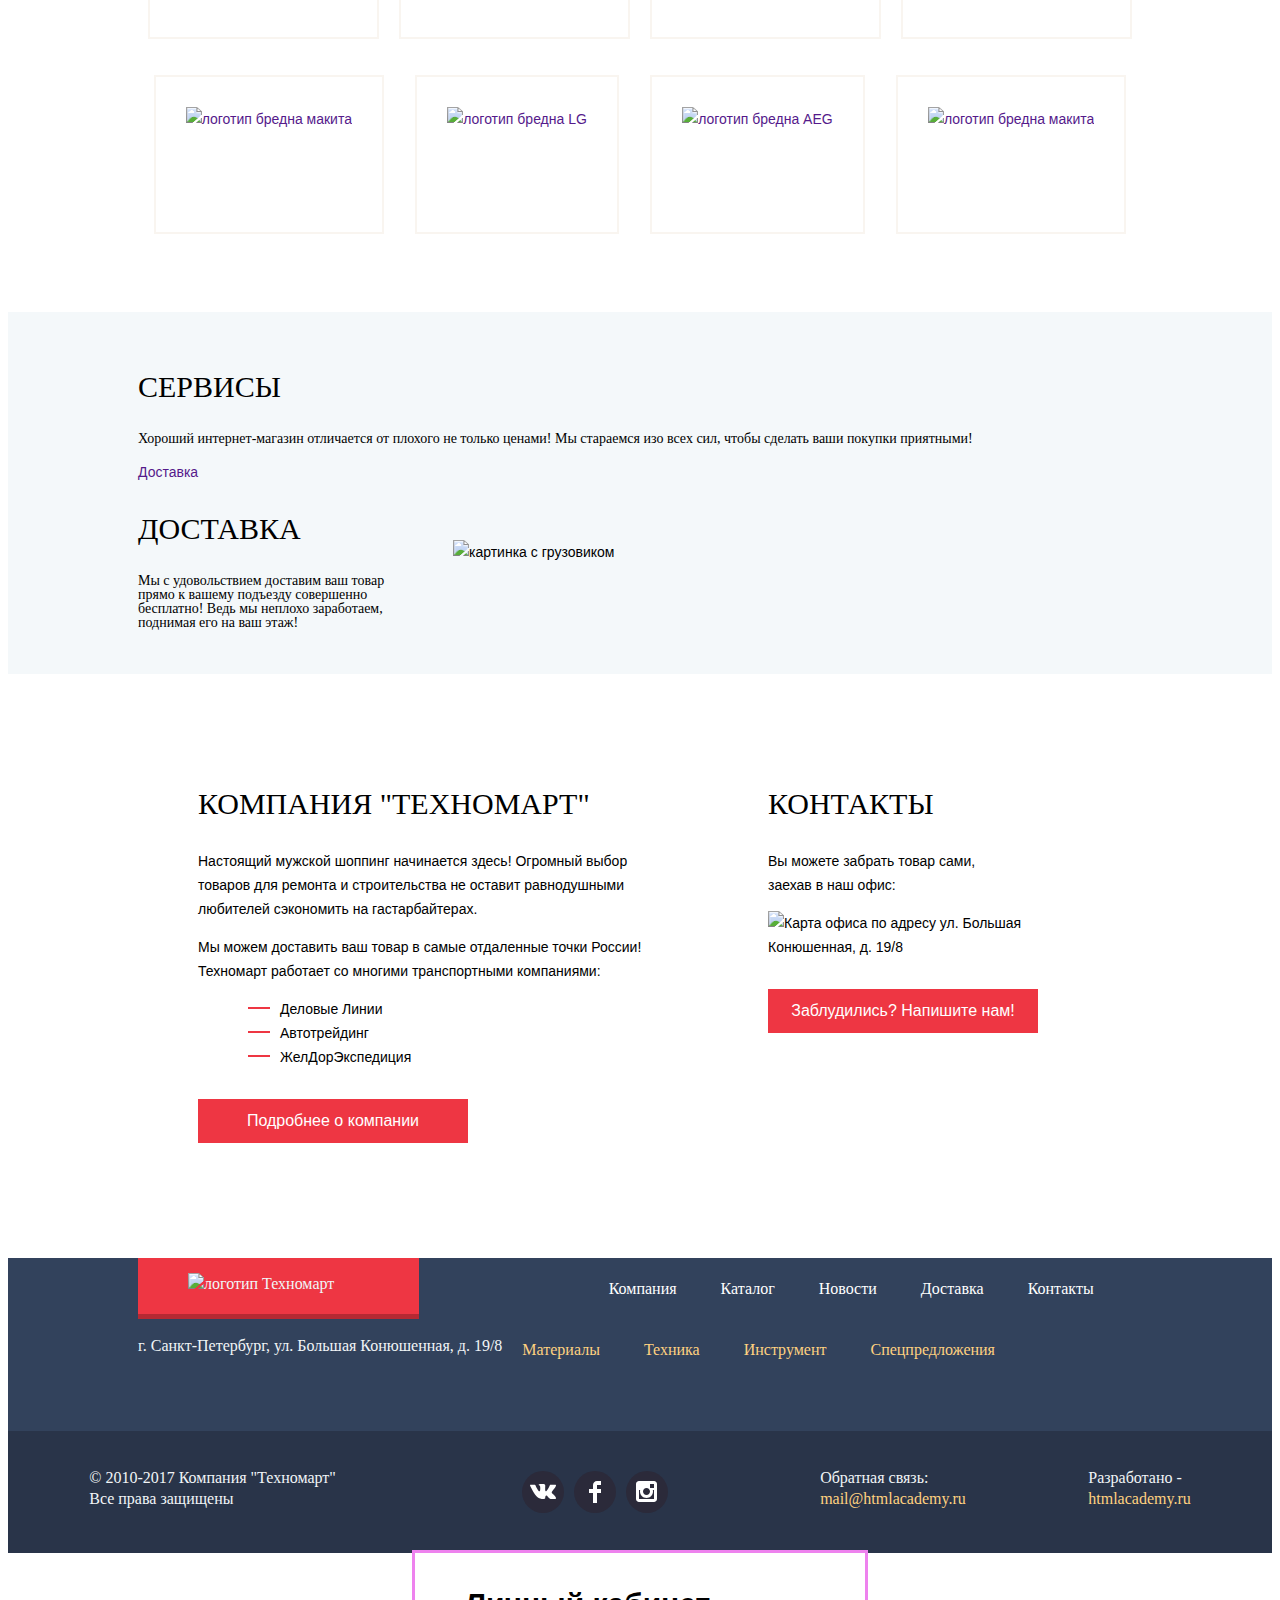
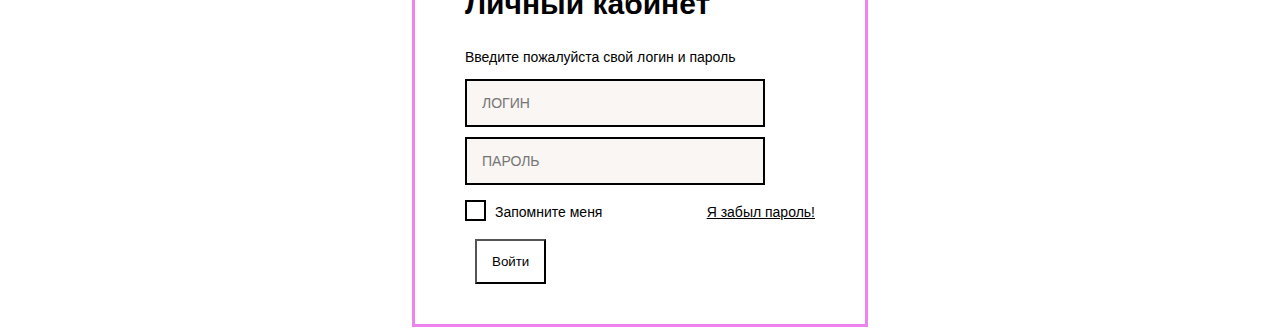
==== commit 725e9e3f: "модалки получились" ====
--- a/index.html
+++ b/index.html
@@ -14,15 +14,15 @@
 					<img src="img/logo-technomart.svg" alt="логотип Техномарт">
 				</a>
 				<form class="search" action="https://echo.htmlacademy.ru">
-					<label class="search">
-  					<input class="search" type="text" placeholder="Поиск:">
+					<label class="search-label">
+  					<input class="search" type="text" placeholder="Поиск:" class="placeholder-search">
   				</label>
   			</form>
 				<a href="" class="bookmarks">Закладки:
-					<span class="bookmarks">0</span>
+					<span class="bookmarks-number">0</span>
 				</a>
 				<a href="" class="cart">Корзина:
-					<span class="cart">0</span>
+					<span class="cart-number">0</span>
 				</a>
 				<a href="" class="make-order">Оформить заказ</a>
 		</div>
@@ -36,8 +36,12 @@
 				<p class="intro-address">г. Санкт-Петербург, ул. Большая Конюшенная, д. 19/8</p>
 			</div>
 			<div class="intro-link">
-				<a href="" class="button-login">Войти</a>
-				<a href="" class="button-reg">Регистрация</a>
+				<a href="" class="button-login">
+					<p class="button-login-p">Войти</p>
+				</a>
+				<a href="" class="button-reg">
+					<p class="button-reg-p">Регистрация</p>
+				</a>
 			</div>
 		</div>
 		<nav class="menu-3-nav">
@@ -71,20 +75,26 @@
 	<!--над товарами,  хз как назвать-->
 <section class="index-links">
 	<div class="row-1">
-		<div class="materials">
-			<p class="index-links">Материалы</p>
-			<a href="" class="index-links-a">на любой вкус</a>
-			<img src="img/icon-1.svg" alt="картинка с ведром">
-		</div>
-		<div class="tools">
-			<p class="index-links">Инструмент</p>
-			<a href="" class="index-links-a">на все случаи</a>
-			<img src="img/icon-2.svg" alt="картинка с дрелью">
+		<div class="index-link materials">
+			<div class="index-link-info">
+				<p class="index-links">Материалы</p>
+				<a href="" class="index-links-a">на любой вкус</a>
+			</div>
+				<img src="img/icon-1.svg" alt="картинка с ведром" class="index-link-img">			
+		</div>
+		<div class="index-link tools">
+			<div class="index-link-info">
+				<p class="index-links">Инструмент</p>
+				<a href="" class="index-links-a">на все случаи</a>
+			</div>	
+			<img src="img/icon-2.svg" alt="картинка с дрелью" class="index-link-img">
 		</div>		
-		<div class="tekniks">
-			<p class="index-links">Техника</p>
-			<a href="" class="index-links-a">для стройки</a>
-			<img src="img/icon-3.svg" alt="картинка с трактором">
+		<div class="index-link tekniks">
+			<div class="index-link-info">
+				<p class="index-links">Техника</p>
+				<a href="" class="index-links-a">для стройки</a>
+			</div>
+				<img src="img/icon-3.svg" alt="картинка с трактором" class="index-link-img">
 		</div>
 	</div>
 <!--слайдер-->
@@ -109,20 +119,24 @@
 <!--конец слайдера-->
 
 	<div class="row-2">
-		<div class="discount">
-			<p class="index-links">Скидки 50%</p>
-			<a href="" class="index-links-a">на 350 товаров</a>
-			<img src="img/icon-4.svg" alt="картинка с корзиной">
+		<div class="index-link discount">
+			<div class="index-link-info">
+				<p class="index-links">Скидки 50%</p>
+				<a href="" class="index-links-a">на 350 товаров</a>
+			</div>
+			<img src="img/icon-4.svg" alt="картинка с корзиной" class="index-link-img">
 		</div>		
-		<div class="delivery">
-			<p class="index-links">Доставка</p>
-			<a href="" class="index-links-a">бесплатно</a>
-			<img src="img/icon-4.svg" alt="картинка с грузовиком">
+		<div class="index-link delivery">
+			<div class="index-link-info">
+				<p class="index-links">Доставка</p>
+				<a href="" class="index-links-a">бесплатно</a>
+			</div>
+			<img src="img/icon-4.svg" alt="картинка с грузовиком" class="index-link-img">
 		</div>
 	</div><!--крнец второго ряда-->
 </section>
 
-<section class="popular-items">
+<section class="popular-items-section">
 	<div class="popular-items-wrapper">
 		<p class="popular-items-header">популярные товары:</p>
 		<a href="catalog.html" class="popular-items-a">все популярные товары</a>
@@ -132,13 +146,13 @@
 <!--карточка товара-->
 			<div class="popular-items card">
         		<a href="catalog-item.html">
-        			<div class="flag flag-new">новинка</div>
+        			<span class="flag flag-new">новинка</span>
 				      <div class="actions">
 				        <a href="#" class="buy">Купить</a>
 				        <a href="#" class="bookmark">В закладки</a>
 				      </div>
           				<div class="catalog-item-image">
-            			<img src="img/perforator_1.png" width="" height="165" alt="ПЕРФОРАТОР BOSCH BFG 6000">
+            			<img src="img/perforator_1.png" width="" height="" alt="ПЕРФОРАТОР BOSCH BFG 6000">
           				</div>
           				<div class="product-card-title">Перфоратор Bosch BFG 6000</div>
           			</a>
@@ -149,13 +163,13 @@
 <!--карточка товара-->
 			<div class="popular-items card">
         		<a href="catalog-item.html">
-        			<div class="flag flag-new">новинка</div>
+        			<span class="flag flag-new">новинка</span>
 				      <div class="actions">
 				        <a href="#" class="buy">Купить</a>
 				        <a href="#" class="bookmark">В закладки</a>
 				      </div>
           				<div class="catalog-item-image">
-            			<img src="img/perforator_1.png" width="220" height="165" alt="ПЕРФОРАТОР BOSCH BFG 6000">
+            			<img src="img/perforator_1.png" width="" height="" alt="ПЕРФОРАТОР BOSCH BFG 6000">
           				</div>
           				<div class="product-card-title">Перфоратор Bosch BFG 6000</div>
           			</a>
@@ -166,13 +180,13 @@
 <!--карточка товара-->
 			<div class="popular-items card">
         		<a href="catalog-item.html">
-        			<div class="flag flag-new">новинка</div>
+        			<span class="flag flag-new">новинка</span>
 				      <div class="actions">
 				        <a href="#" class="buy">Купить</a>
 				        <a href="#" class="bookmark">В закладки</a>
 				      </div>
           				<div class="catalog-item-image">
-            			<img src="img/perforator_1.png" width="220" height="165" alt="ПЕРФОРАТОР BOSCH BFG 6000">
+            			<img src="img/perforator_1.png" width="" height="" alt="ПЕРФОРАТОР BOSCH BFG 6000">
           				</div>
           				<div class="product-card-title">Перфоратор Bosch BFG 6000</div>
           			</a>
@@ -183,13 +197,13 @@
 <!--карточка товара-->
 			<div class="popular-items card">
         		<a href="catalog-item.html">
-        			<div class="flag flag-new">новинка</div>
+        			<span class="flag flag-new">новинка</span>
 				      <div class="actions">
 				        <a href="#" class="buy">Купить</a>
 				        <a href="#" class="bookmark">В закладки</a>
 				      </div>
           				<div class="catalog-item-image">
-            			<img src="img/perforator_1.png" width="220" height="165" alt="ПЕРФОРАТОР BOSCH BFG 6000">
+            			<img src="img/perforator_1.png" width="" height="" alt="ПЕРФОРАТОР BOSCH BFG 6000">
           				</div>
           				<div class="product-card-title">Перфоратор Bosch BFG 6000</div>
           			</a>
@@ -211,28 +225,44 @@
 	<div class="brand-logos">
 		<ul class="brand-logos">
 			<li class="brand-logo">
-				<a href=""><img src="./img/bosch.png" alt="логотип бредна макита" class="brand-logo-img"></a>
-			</li>
-			<li class="brand-logo">
-				<a href=""><img src="./img/makita.png" alt="логотип бредна макита" class="brand-logo-img"></a>
-			</li>
-			<li class="brand-logo">
-				<a href=""><img src="./img/dewalt.png" alt="логотип бредна макита" class="brand-logo-img"></a>
-			</li>
-			<li class="brand-logo">
-				<a href=""><img src="./img/interskol.png" alt="логотип бредна макита" class="brand-logo-img"></a>
-			</li>
-			<li class="brand-logo">
-				<a href="" ><img src="./img/hitachi.png" alt="логотип бредна макита" class="brand-logo-img"></a>
-			</li>
-			<li class="brand-logo">
-				<a href=""><img src="./img/lg.png" alt="логотип бредна макита" class="brand-logo-img"></a>
-			</li>
-			<li class="brand-logo">
-				<a href=""><img src="./img/aeg.png" alt="логотип бредна макита" class="brand-logo-img"></a>
-			</li>
-			<li class="brand-logo">
-				<a href=""><img src="./img/metabo.png" alt="логотип бредна макита" class="brand-logo-img"></a>
+				<a href="" class="brand-logo-a">
+					<img src="./img/bosch.png" alt="логотип бредна макита" class="brand-logo-img">
+				</a>
+			</li>
+			<li class="brand-logo">
+				<a href="" class="brand-logo-a">
+					<img src="./img/makita.png" alt="логотип бредна макита" class="brand-logo-img">
+				</a>
+			</li>
+			<li class="brand-logo">
+				<a href="" class="brand-logo-a">
+					<img src="./img/dewalt.png" alt="логотип бредна макита" class="brand-logo-img">
+				</a>
+			</li>
+			<li class="brand-logo">
+				<a href="" class="brand-logo-a">
+					<img src="./img/interskol.png" alt="логотип бредна макита" class="brand-logo-img">
+				</a>
+			</li>
+			<li class="brand-logo">
+				<a href=""  class="brand-logo-a">
+					<img src="./img/hitachi.png" alt="логотип бредна макита" class="brand-logo-img">
+				</a>
+			</li>
+			<li class="brand-logo">
+				<a href="" class="brand-logo-a">
+					<img src="./img/lg.png" alt="логотип бредна LG" class="brand-logo-img">
+				</a>
+			</li>
+			<li class="brand-logo">
+				<a href="" class="brand-logo-a">
+					<img src="./img/aeg.png" alt="логотип бредна AEG" class="brand-logo-img">
+				</a>
+			</li>
+			<li class="brand-logo">
+				<a href="" class="brand-logo-a">
+					<img src="./img/metabo.png" alt="логотип бредна макита" class="brand-logo-img">
+				</a>
 			</li>
 		</ul><!--конец списка бреднов-->
 	</div>	<!--конец блок с брендами-->
@@ -241,14 +271,18 @@
 <section class="features"><!--блок преимущества-->   
 	<h2 class="visually-hidden">Преимущества</h2>
 	<div class="services-header">
-		<h3 class="services-header header">Сервисы</h3>
+		<p class="services-header header">Сервисы</p>
 		<p class="services-header p">Хороший интернет-магазин отличается от плохого не только ценами! Мы стараемся изо всех сил, чтобы сделать ваши покупки приятными!</p>
 	</div>
-	<div class="services-delivery">
-		<a href="" class="services-delivery">Доставка</a>
-		<p class="services-delivery header">Доставка</p>
-		<p class="services-delivery p">Мы с удовольствием доставим ваш товар прямо к вашему подъезду совершенно бесплатно! Ведь мы неплохо заработаем, поднимая его на ваш этаж!</p>
-		<img src="./img/delivery.png" class="delivery-image" alt="картинка с грузовиком"/>
+	<div class="features-wrapper">
+		<div class="services-delivery">
+			<a href="" class="services-delivery">Доставка</a>
+			<p class="services-delivery header">Доставка</p>
+			<p class="services-delivery p">Мы с удовольствием доставим ваш товар прямо к вашему подъезду совершенно бесплатно! Ведь мы неплохо заработаем, поднимая его на ваш этаж!</p>
+		</div>
+		<div class="features-img">	
+			<img src="./img/delivery.png" class="delivery-image" alt="картинка с грузовиком"/>
+		</div>
 	</div>
 	<!--div class="services-garantie">
 		<a href="" class="services-garantie">Гарантия</a>
@@ -279,7 +313,7 @@
 	</div>
 	<div class="contacts-info">
 		<p class="container-info-p">Контакты</p>
-		<p>Вы можете забрать товар сами, заехав в наш офис:</p>
+		<p>Вы можете забрать товар сами,<br> заехав в наш офис:</p>
 		<img src="img/map-mini.png" alt="Карта офиса по адресу ул. Большая Конюшенная, д. 19/8" class="container-info-map">
 		<br>
 		<a href=""  class="container-info-button">Заблудились? Напишите нам!</a>
@@ -352,62 +386,60 @@
 </footer>
 
 <!--модальные окна-->
-<section class="modal-button-login">
-	<h4>Личный кабинет:</h4>
-	<p>Введите  свой логин и пароль:</p>
-        <form class="login-form" action="https://echo.htmlacademy.ru" method="post">
-          <p>
-            <label class="visually-hidden" for="user-login">Логин</label>
-            <input class="login-icon-user" id="user-login" type="text" name="login" placeholder="Логин">
-          </p>
-          <p>
-            <label class="visually-hidden" for="user-password">Пароль</label>
-            <input class="login-icon-password" id="user-password" type="password" name="password" placeholder="Пароль">
-          </p>
-          <p class="login-password-info">
-            <label class="login-checkbox">
-              <input type="checkbox" name="remember">
-              Запомните меня
-            </label>
-            <a class="restore" href="#">Я забыл пароль!</a>
-          </p>
-          <button class="button" type="submit">
-            Войти
-          </button>
-        </form>
-        <button class="modal-close" type="button">
-          Закрыть
-        </button>
+<section class="modal-login">
+<h2>Личный кабинет</h2>
+  <p class="modal-description">Введите пожалуйста свой логин и пароль</p>
+  <form class="login-form" action="https://echo.htmlacademy.ru" method="post">
+    <p>
+      <label class="visually-hidden" for="user-login">Логин</label>
+      <input class="login-icon-user" id="user-login" type="text" name="login" placeholder="Логин">
+    </p>
+    <p>
+      <label class="visually-hidden" for="user-password">Пароль</label>
+      <input class="login-icon-password" id="user-password" type="password" name="password" placeholder="Пароль">
+    </p>
+    <p class="login-help">
+      <label class="login-checkbox">
+        <input type="checkbox" name="remember" class="visually-hidden">
+        <span class="checkbox-indicator"></span>
+        Запомните меня
+      </label>
+      <a class="restore" href="#">Я забыл пароль!</a>
+    </p>
+    <button class="button-login" type="submit">Войти</button>
+  </form>
+	<button class="modal-close-added" type="button">Закрыть</button>
 </section>
 
-<section class="modal-button-lost">
-	<p>Напишите нам!!!</p>        
+<section class="modal-lost">
+	<p class="visually-hidden">Напишите нам!!!</p>  
+	<div class="modal-lost-flex">  
 		<form class="letter" action="https://echo.htmlacademy.ru"  method="post">
-			<p>Ваше имя:</p>
+			<p class="lost-p">Ваше имя:</p>
 			<label>
 				<input class="login-icon-name" type="text" placeholder="Имя Фамилия" name="name">
 			</label>
-			<p>Ваш E-mail:</p>
+			<p class="lost-p">Ваш E-mail:</p>
 			<label>
 				<input class="login-icon-email" type="email" placeholder="e-mail@example.ru" name="email">
 			</label>
-			<p>Текст письма:</p>
+			<p class="lost-p">Текст письма:</p>
 			<label>
 				<textarea class="login-icon-letter" placeholder="В свободной форме" name="letter"></textarea>
 			</label>
-			<div class="modal-grey">
-				<button class="button-lost-send" type="submit">Отправить</button>
-			</div>
-		</form>
+	</div>
+		<div class="grey-field">
+			<button class="button-lost-submit" type="submit">Отправить</button>
+		</div>
+	</form>
+		<button class="modal-close-added" type="button">Закрыть</button>
 </section>
 
-
-<section class="modal modal-map">
+<section class="modal-map">
   <h2 class="visually-hidden">Как до нас добраться</h2>
-  <p><img src="./img/map-big.png" alt="Офис компании по адресу ул. Большая Конюшенная 19/8, Санкт-Петербург"></p>
-  <button class="modal-close" type="button">Закрыть</button>
+  	<img src="img/map.jpg" width="900" height="450" alt="Офис компании по адресу ул. Большая Конюшенная 19/8, Санкт-Петербург">
+	<button class="modal-close-added" type="button">Закрыть</button>
 </section>
-
 
 
 
--- a/css/style.css
+++ b/css/style.css
@@ -67,15 +67,16 @@
   width: 150px;
   text-align: center;
   font-size: 17px;
-  outline: 2px solid violet;
   color: #fff;
+  margin: 10px;
 }
 .cart::before {
   content: ""; /*поле контент оставляем пустым*/
-  position: absolute; /*позиционирование*/
   width: 15px;
   height: 15px;
   background-image: url("../img/icon-cart.svg");
+  display: inline-block;
+  margin-right: 15px;
 }
 .cart:hover {
   background-color: #212a3a;
@@ -84,34 +85,32 @@
   width: 150px;
   text-align: center;
   font-size: 17px;
-  outline: 1px solid yellow;
-  margin: 0;
+  margin: 10px;
   color: #fff;
+  background-position: top left;
 }
 .bookmarks:before {
   content: ""; /*поле контент оставляем пустым*/
-  position: absolute; /*позиционирование*/
   width: 15px;
   height: 15px;
   background-image: url("../img/icon-bookmark.svg");
   background-repeat: no-repeat;
+    display: inline-block;
+  margin-right: 15px;
 }
 .bookmarks:hover {
   background-color: #212a3a;
 }
 .make-order {
+  display: block;
   width: 150px;
   text-align: center;
-  font-size: 17px;
+  font-size: 20px;
   background-color: #63a63e;
   color: rgb(255, 255, 255);
   line-height: 1;
-  align-items: left;
-  border-style: none;
-  color: #fff;
-  margin: 10px;
-  padding: 10px;
-  outline: 2px solid violet;
+  margin: ;
+  padding: 20px;
 }
 .make-order:hover {
   background-color: #5fbb2d;
@@ -123,43 +122,41 @@
   background-color: #ee3643;
   border-bottom: #b52933 5px solid; 
   background-position: top center;
-  margin: 5px;
-  padding: 20px;
+  padding: 15px 50px;
 }
 .logo:hover {
   background-color: #ca2c37;
 }
 .logo:active {
   background-color: #ba2732;
+}
+.search {
+  color: red;
+  padding: 10px;
 }
 .search::before {
   background-image: url("../img/icon-search.svg");
   background-repeat: no-repeat;
   background-position: top center;
   content: ""; /*поле контент оставляем пустым*/
-  position: absolute; /*позиционирование*/
-  width: 15px;
-  height: 15px;
-}
-/*nav a {
-  color: #fff;
-  list-style: none;
-  text-decoration: none;
-  padding: 15px;
-}
-nav.menu-3 {
-  font-size: 17px;
-
-
-}
- a.menu-3 {
-  margin: 20px; 
-}
-
-*/
-
-li menu-1:hover {
-  background-color: #293449;
+  display: inline-block;
+  margin-right: 15px;
+  width: 20px;
+  height: 20px;
+}
+.placeholder-search 
+{color: red;}
+.button-login-p {
+  box-sizing: border-box;
+}
+.my-orders,
+.my-account {
+  text-decoration: underline;
+}
+.my-orders:focus,
+.my-account:focus {
+  text-decoration: underline;
+  color: #ee3643;
 }
 
 .menu-1 {
@@ -169,9 +166,13 @@
   font-size: 16px;
   list-style: none;
   display: flex;
-  justify-content: space-around;/*получается вокруг кнопок отступы - не знаю как убрать*/
-}
-
+  justify-content: space-around;
+}
+.search {
+  background-color: #32425c;
+  border-style: none;
+  color: #fff;
+}
 /*стили второго меню*/
 
 .menu-2 {
@@ -201,53 +202,67 @@
 .intro-contact {
   width: 330px;
   text-align: center;
+  padding: 25px;
+  box-sizing: border-box;
+}
+.intro-phone {
+  color: #ee3643;
+  border: 3px solid #fff;
+  width: 430px;
+  height: 50px;
+  padding: 10px;
+  font-size: 24px;
 }
 .intro-phone::before {
   background-image: url("../img/icon-phone.svg");
   content: ""; /*поле контент оставляем пустым*/
-  position: absolute; /*позиционирование*/
-  width: 15px;
-  height: 15px;
+  display: inline-block;
+  margin-right: 30px;  
+  width: 20px;
+  height: 20px;
   background-repeat: no-repeat;
-  background-position: top center;
-}
-.intro-phone {
-  color: #ee3643;
-  border: 3px solid #fff;
-  width: 330px;
-  height: 50px;
-  padding: 10px;
-}
+}
+
 .intro-address {
   color: #32425c;
-  font-size: 14px;
+  font-size: 12px;
 }
 .intro-link {
   width: 300px;
   display: flex;
   justify-content: flex-end;
-  flex-wrap: wrap;
+  box-sizing: border-box;
+
 }
 .button-login,
 .button-reg {
   display: block;
   background-color: #fff;
   color: #000;
-  padding: 15px;
+  padding: 0 15px;
   margin: 10px;
-  text-align: center;
-  outline: 2px solid violet;
-  height: 26px;
-}
-.button-login::before {
+  height: 45px;
+}
+.button-login-p:before {
   background-image: url("../img/icon-login.svg");
   content: ""; /*поле контент оставляем пустым*/
-  position: absolute; /*позиционирование*/
-  width: 15px;
-  height: 15px;
+  width: 20px;
+  height: 20px;
   background-repeat: no-repeat;
-  background-position: top center;
-}
+  color: #c5c5c5;
+  display: inline-block;
+  margin-right: 15px;
+}
+
+.button-login-p:hover,
+.button-reg-p:hover {
+  color: #ee3643;
+}
+.button-login-p,
+.button-reg-p {
+  font-size: 18px;
+}
+
 .menu-3-ul
  {
   background-color: #32425c;
@@ -262,7 +277,8 @@
   width: 960px;
   padding: 0 20px;
   margin: 0 auto;
-    border-bottom: 3px solid #293449;
+  border-bottom: 3px solid #293449;
+  box-sizing: border-box;
 }
 
 .menu-3-a {
@@ -279,7 +295,7 @@
   width: 960px;
   display: flex;
   flex-wrap: wrap;
-  margin: 60px 130px;
+  margin: 0 auto;
 }
 .index-links p{
   font-size: 24px;
@@ -300,24 +316,31 @@
   justify-content: space-between;
   align-items: center;
 }
-
-div.materials {
+.index-link {
+  width: 300px;
+  height: 125px;
+  margin: 15px;
+  padding: 25px;
+  box-sizing: border-box;
+  display: flex;
+}
+.index-link-info {
+  width: 137px;
+  display: flex;
+  flex-direction: column;
+  justify-content: space-between;
+}
+.index-link-img {
+  margin-left: 50px;
+}
+.materials {
   background-color: #ffbf47;
-  width: 300px;
-  padding: 10px;
-  margin: 10px;
-}
-div.tools {
+}
+.tools {
   background-color: #3bbce3;
-  width: 300px;
-  padding: 10px;
-  margin: 10px;
-}
-div.tekniks {
+}
+.tekniks {
   background-color: #dc91d8;
-  width: 300px;
-  padding: 10px;
-  margin: 10px;
 }
 .slider {
   width: 620px;
@@ -327,26 +350,20 @@
 .row-2 {
   display: flex;
   flex-wrap: wrap;
-  justify-content: space-between;
+  justify-content: center;
   width: 250px;
   display: flex;
   flex-direction: column;
 }
-div.discount {
+.discount {
   background-color: #8ed78f;
-  width: 300px;
-  padding: 10px;
-  margin: 10px;
-}
-div.delivery {
+}
+.delivery {
   background-color: #ffc047;
-  width: 300px;
-  padding: 10px;
-  margin: 10px;
 }
 
 /*popular items style*/
-.popular-items {
+.popular-items-section {
   margin: 60px 130px;
 }
 .popular-items-wrapper {
@@ -355,9 +372,9 @@
   background-color: #f9f5f0;
   padding: 30px;
   display: flex;
-  flex-wrap: wrap;
-  justify-content: space-between;
+  justify-content: space-around;
   align-items: center;
+  margin-bottom: 40px;
 }
 .popular-items-header {
   font-size: 30px;
@@ -379,20 +396,21 @@
   float: right;
 }
 .popular-items-cards {
-  width: inherit;
+  margin: 10px;
+  width: 960px;
   display: flex;
   justify-content: space-between;
   align-items: center;
 }
-.popular-items .card {
+.popular-items.card {
   display: inline-block;
   width: 218px;
-  margin-right: 20px;
-  margin-bottom: 20px;
+  margin: 20px;
   line-height: 20px;
   font-weight: bold;
   text-align: center;
-  border: 1px solid #ccc;
+  border: 2px solid #ccc;
+  position: relative;
 }
 .popular-items .flag {
   width: 60px;
@@ -409,14 +427,19 @@
   padding: 0 25px;
   margin-top: 10px;
   margin-bottom: 15px; 
-  color: green;   
-}
+  color: black;
+  font-family: "PT Sans", "Arial", sans-serif;
+  font-size: 18px; 
+}
+
+
 .popular-items .old-price {
   min-height: 20px;
   margin-top: 15px;
   margin-bottom: 10px;
   color: #999;
   text-decoration: line-through;
+  text-align: center;
 }
 .popular-items .new-price {
   position: relative;
@@ -427,6 +450,7 @@
   color: white;
   background: #ee3643;
   border-radius: 3px;
+  text-align: center;
 }
 .popular-items .new-price:after {
   content: "";
@@ -468,18 +492,26 @@
   line-height: 18px;
   text-decoration: none;
   text-transform: uppercase;
+  text-align: center;
 }
 .popular-items .actions .bookmark {
   color: #32425c;
   background: white;
   border-bottom-color: #63a63e;
 }
+.popular-items .actions .bookmark:hover {
+  color: #000;
+}
 .popular-items .actions {
   display: none;
 }
 
 .popular-items:hover .actions {
   display: block;
+}
+.popular-items .actions .buy:focus,
+.popular-items .actions .bookmark:focus {
+  color: #518534;
 }
 
 /*popular brands style*/
@@ -515,7 +547,7 @@
   float: right;
 }
 .brand-logos {
-  padding: 20px 0 60px 0;
+  padding: 20px 0 0 0;
   display:flex;
   flex-wrap: wrap;
   align-content: center;  
@@ -524,16 +556,24 @@
 }
 .brand-logo {
   outline: #f9f5f0 2px solid;
-  padding: 40px;
-  margin: 0 auto;
-}
+  padding: 30px;
+  margin: 20px auto;
+  display: flex;
+  align-items: center;
+  justify-content: center;
+}
+.brand-logo-a {
+/*  width: 20%;
+*/  height: 95px;
+/*  outline: 2px solid red;
+*/}
 .brand-logo-img {
   width: 100%;
   height: auto;
 }
 /*features-style*/
 .features {
-  padding: 30px;
+  padding: 30px 130px;
   background-color: #f4f8fa;
 }
 .services-header .header {
@@ -566,14 +606,21 @@
   line-height: 1;
   text-align: left;
 }
-.delivery-image {
-  float: right;
+.features-wrapper {
+  display: flex;
+  align-items: center;
+}
+.features-img {
+  padding: 40px;
+  width: 210px;
+}
+.services-delivery {
+  width: 275px;
 }
 
 /*нижнее инфа*/
 .container-info {
   width: 960px;
-  height: 560px;
   display: flex;
   padding: 85px 130px;
 }
@@ -621,8 +668,9 @@
   background-color: #32425c; 
   display: flex;
   flex-wrap: wrap;
-  justify-content: center;
-}
+  margin: 0 auto;
+  padding: 0 130px 50px 130px;
+  }
 .footer-2 {
   background-color: #293449;
   display: flex;
@@ -643,6 +691,10 @@
   background-color: rgb(43, 42, 58);
   width: 42px;
   height: 42px;
+  display: flex;
+  align-items: center;
+  justify-content: center;
+      margin-right: 10px;
 }
 .smm:hover,
 .smm:focus {
@@ -657,15 +709,19 @@
   padding: 20px;
 }
 .footer-logo{
-/*  height: 60px;
-  width: 220px;
+  width:18%;
+  margin-right: 170px;
+}
+.white-list {
+  width: 550px;
+}
+.yellow-list {
+  width: 520px;
+  padding-left: 70px;
+}
+.footer-adress {
+/*  width: 26%;
 */}
-.white-list {
-  width: 80%;
-}
-.footer-adress {
-  width: 330px;
-}
 .yellow-list,
 .white-list {
   padding: 0;
@@ -722,12 +778,6 @@
 .smm:hover path,
 .smm:focus path {
   fill: violet;
-}
-
-.modal-login,
-.button-login,
-.addtocart {
-  /*display: none;
 }
 
 /*стили каталога*/
@@ -930,109 +980,270 @@
   text-align: left;
 }
 .pagination-list {
-  padding: 0;
-  margin: 0;
-  list-style: none;
-  color: chocolate;
-  display: flex;
-}
-.pagination-list a {
-  color:green;
+  padding: 10px;
+  margin: 10px;
+  display: flex;
+}
+/*.pagination-list a {
+  color: green;
   font-weight: bold;
   font-size: 20px;
-}
+}*/
 
 /*модальные окна*/
-.modal-button-lost {
+
+/* Модальоне окно Товар добавлен */
+.modal-addtocart {
+  margin: 0 auto;
+  width: 620px;
+  border-top: 5px solid #ee3643;
   position: fixed;
-  outline: 2px solid blueviolet;
-  text-align: center;
-  background-color: white;
-  border-top: 5px solid #ee3643;
-  width: 640px;
-  height: 420px;
-  outline: 3px solid green;
-}
-.modal-grey {
-  background-color: grey;
-}
-.button-lost-send {
-    display: block;
-    background-color: #ee3643;
-    width: 250px;
-    font-size: 16px;
-    color: rgb(255, 255, 255);
-    margin: 30px 0;
-    padding: 10px;
-    text-align: center;
-}
-.send {
+  top: 20%;
+  left: 30%;
+
+  font-size: 20px;
+  font-weight: bold;
+  text-transform: uppercase;
+  text-align: center;
+  box-shadow: 0 30px 50px rgba(0, 0, 0, 0.7);
+}
+.button-submit {
+  width: 220px;
   background-color: #ee3643;
-  font-size: 4px;
-  font-family: "Cuprum";
-  color: rgb(255, 255, 255);
-  text-transform: uppercase;
-  line-height: 1.286;
-  text-align: center;
-}
-.modal-map {
-  position: fixed;
-  height: 450px;
-  width: 950px;
-  box-shadow: 2px solid grey;
-}
-.modal-map {
-  top: 50%;
-  left: 50%;
-
-  width: 766px;
-  height: 561px;
-  margin-top: -280px;
-  margin-left: -390px;
-  
-  border: 7px solid white;
-}
-
-.modal-map p {
-  margin: 0;
-}
-.modal-close {
+  color: white;
+  font-size: 14px;
+  font-weight: bold;
+  text-transform: uppercase;
+  text-align: center;
+  font-family: "Cuprum", "Arial", sans-serif;
+  padding: 20px 50px;
+}
+.button-submit-continue {
+  background-color: #fff;
+  color: #000;
+  border-style: none;
+  font-size: 14px;
+  font-weight: bold;
+  text-transform: uppercase;
+  text-align: center;
+  font-family: "Cuprum", "Arial", sans-serif;
+  padding: 20px 50px;
+}
+.grey-field {
+  background-color: #f1f1f1;
+  display: flex;
+  align-items: center;
+  justify-content: space-around;
+  height: 50%;
+  padding: 30px;
+}
+.added {
+  background-color: #fff;
+  display: flex;
+  align-items: center;
+  justify-content: center;
+  height: 50%;
+  padding: 30px;
+}
+.added-img {
+  margin-right: 30px;
+}
+
+.modal-close-added {
+  width: 22px;
+  height: 22px;
+  background-color: transparent;
+  border-style: none;
+  font-size: 0;
+  cursor: pointer;
   position: absolute;
   top: 0;
-  right: -34px;
-  
-  width: 22px;
-  height: 22px;
-
-  font-size: 0;
-
-  background-color: transparent;
-  border: 0;
-
-  cursor: pointer;
-}
-
-.modal-close::before,
-.modal-close::after {
+  right: 24px;
+}
+.modal-close-added::before,
+.modal-close-added::after {
   content: "";
-
   position: absolute;
+  width: 19px;
+  height: 3px;
+  background-color: #ee3643;
   top: 10px;
   left: 2px;
-
-  width: 19px;
-  height: 3px;
-
-  background-color: #d0d0d0;
-}
-
-.modal-close::before {
+}
+.modal-close-added::before {
   transform: rotate(45deg);
 }
-
-.modal-close::after {
+.modal-close-added::after {
   transform: rotate(-45deg);
 }
 
-
-
+/*Модальное окно Личный Кабинет*/
+.modal-login {
+  margin: 0 auto;
+  top: 120px;
+  left: 50%;
+  padding: 30px 50px;
+  width: 350px;
+  outline: solid violet;
+}
+.modal-login h2 {
+  margin: 0;
+  margin-bottom: 20px;
+
+  font-size: 30px;
+  line-height: 42px;
+}
+.modal-description {
+  margin: 0;
+  margin-bottom: 10px;
+}
+.login-form p {
+  margin: 0;
+  margin-bottom: 10px;
+}
+.login-form input[type="text"],
+.login-form input[type="password"] {
+  font: inherit;
+  color: #000000;
+  text-transform: uppercase;
+  box-sizing: border-box;
+  width: 300px;
+  padding: 10px 15px;
+  padding-right: 40px;
+  background-color: #f9f6f3;
+  border: 2px solid #000000;
+}
+.login-form input:focus {
+  border-color: #663d15;
+}
+.login-form .login-help {
+  display: flex;
+  flex-wrap: wrap;
+  justify-content: space-between;
+  margin: 15px 0;
+}
+.login-icon-user {
+  background-image: url("img/user.svg");
+  background-position: 270px center;
+  background-repeat: no-repeat;
+}
+
+.login-icon-password {
+  background-image: url("img/lock.svg");
+  background-position: 270px center;
+  background-repeat: no-repeat;
+}
+.login-checkbox {
+  position: relative;
+
+  padding-left: 30px;
+
+  cursor: pointer;
+}
+.login-checkbox:hover,
+.login-checkbox:focus {
+  color: #663d15;
+}
+.login-checkbox input[type="checkbox"] + .checkbox-indicator {
+  position: absolute;
+  top: 0;
+  left: 0;
+
+  width: 17px;
+  height: 17px;
+
+  border: 2px solid #000000;
+}
+.login-checkbox input[type="checkbox"]:focus + .checkbox-indicator {
+  border-color: #663d15;
+  outline: thin dotted;
+  outline: 5px auto -webkit-focus-ring-color;
+}
+.login-checkbox input[type="checkbox"]:checked + .checkbox-indicator::before,
+.login-checkbox input[type="checkbox"]:checked + .checkbox-indicator::after {
+  content: "";
+
+  position: absolute;
+  top: 8px;
+  left: 1px;
+
+  width: 15px;
+  height: 2px;
+
+  background-color: #000000;
+}
+.login-checkbox input[type="checkbox"]:checked + .checkbox-indicator::before {
+  transform: rotate(45deg);
+}
+
+.login-checkbox input[type="checkbox"]:checked + .checkbox-indicator::after {
+  transform: rotate(-45deg);
+}
+.restore {
+  color: #000000;
+  text-decoration: underline;
+}
+.restore:hover,
+.restore:focus {
+  text-decoration: none;
+}
+.login-form .button {
+  width: 100%;
+  margin-right: 0;
+}
+
+/*Модальное окно Карта*/
+.modal-map {
+  margin: 0 auto;
+  position: absolute;
+  top: 30%;
+  left: 20%;
+}
+
+/*Модальное окно Напишите Нам*/
+.modal-lost {
+display: none;
+
+  margin: 0 auto;
+  width: 620px;
+  border-top: 5px solid #ee3643;
+  top: 20%;
+  left: 30%;
+  position: fixed;
+  background-color: #fff;
+
+  font-size: 20px;
+  font-weight: bold;
+  text-transform: uppercase;
+  text-align: center;
+  box-shadow: 0 30px 50px rgba(0, 0, 0, 0.7);
+}
+.button-lost-submit {
+  width: 220px;
+  background-color: #ee3643;
+  color: white;
+  font-size: 14px;
+  font-weight: bold;
+  text-transform: uppercase;
+  text-align: center;
+  font-family: "Cuprum", "Arial", sans-serif;
+  padding: 20px 50px;
+}
+.modal-lost-flex {
+  padding: 20px;
+  display: flex;
+  align-items: center;
+  justify-content: space-between;
+}
+.lost-p {
+  font-size: 12px;
+  text-transform: capitalize;
+  font-family: "Cuprum", "Arial", sans-serif;
+}
+.login-icon-name,
+.login-icon-email,
+.login-icon-letter {
+  width: auto;
+  padding: 15px;
+  border: 2px solid #f1f1f1;
+}
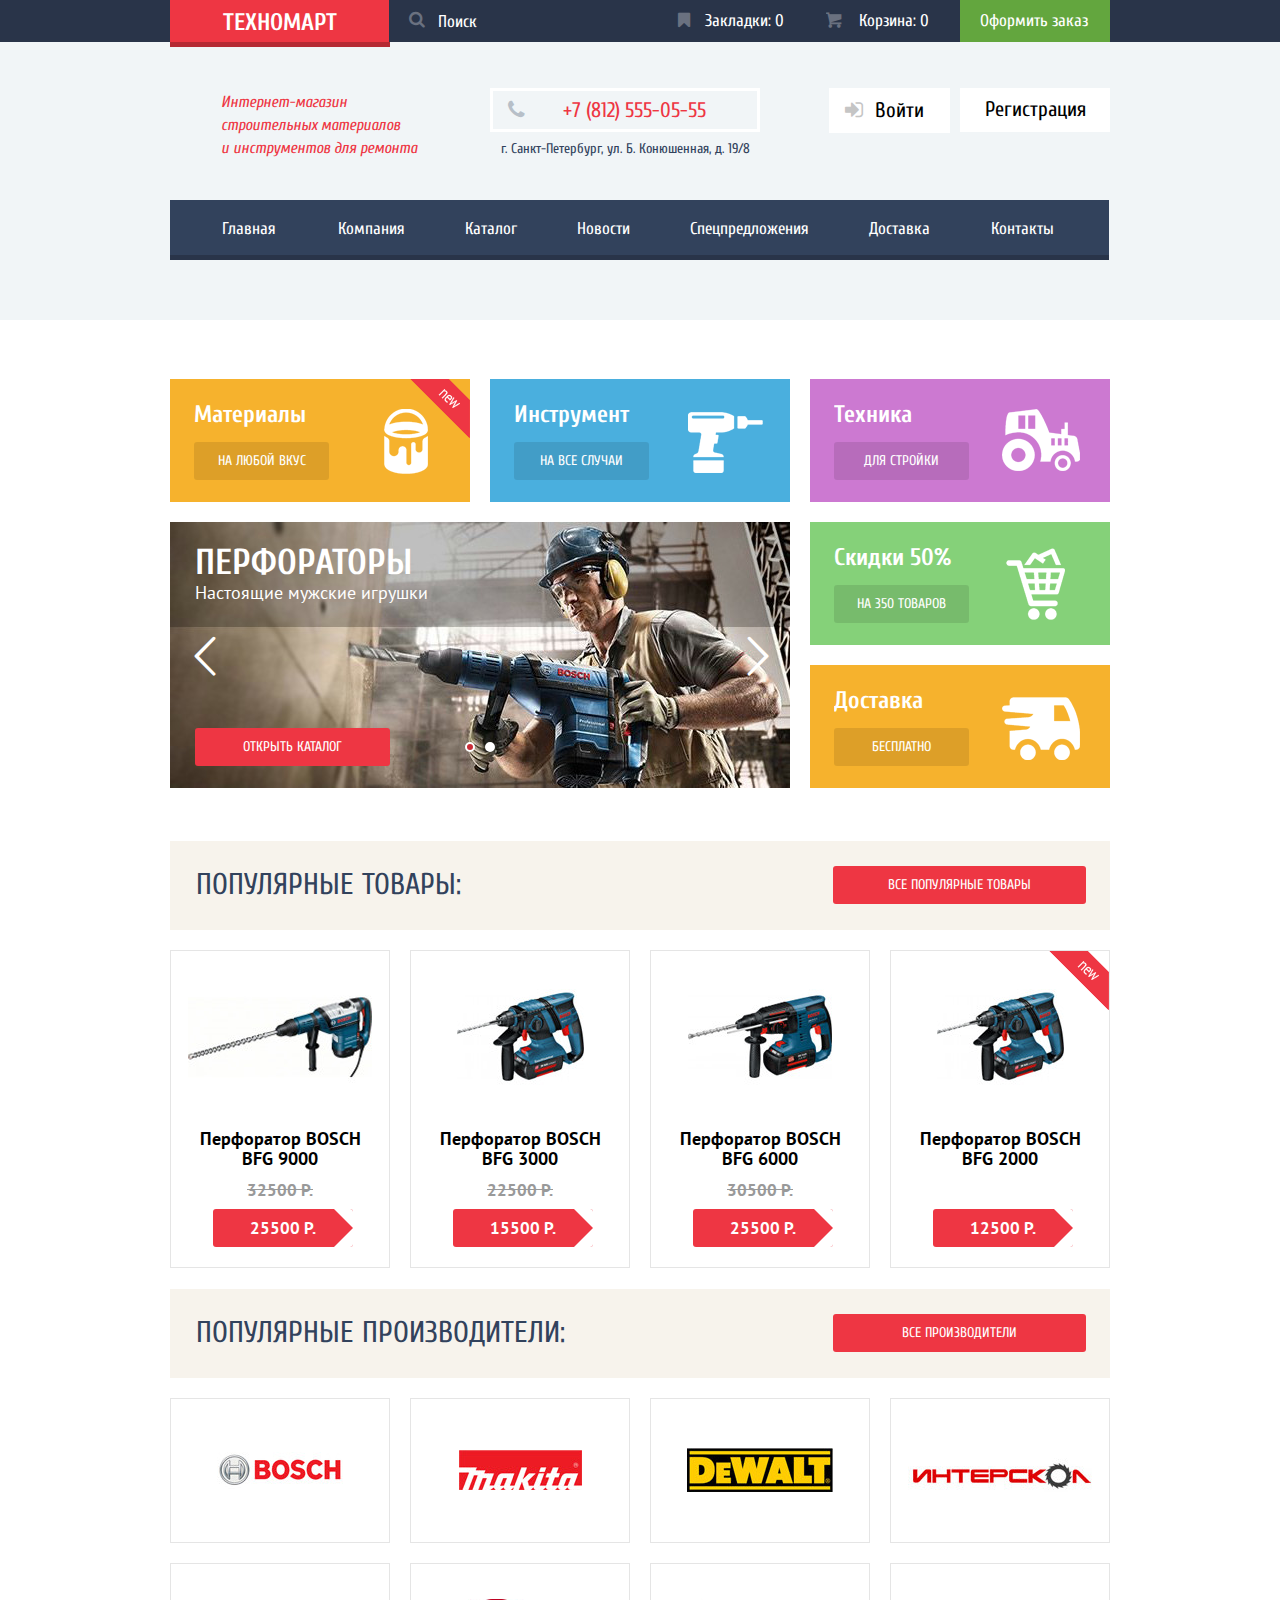
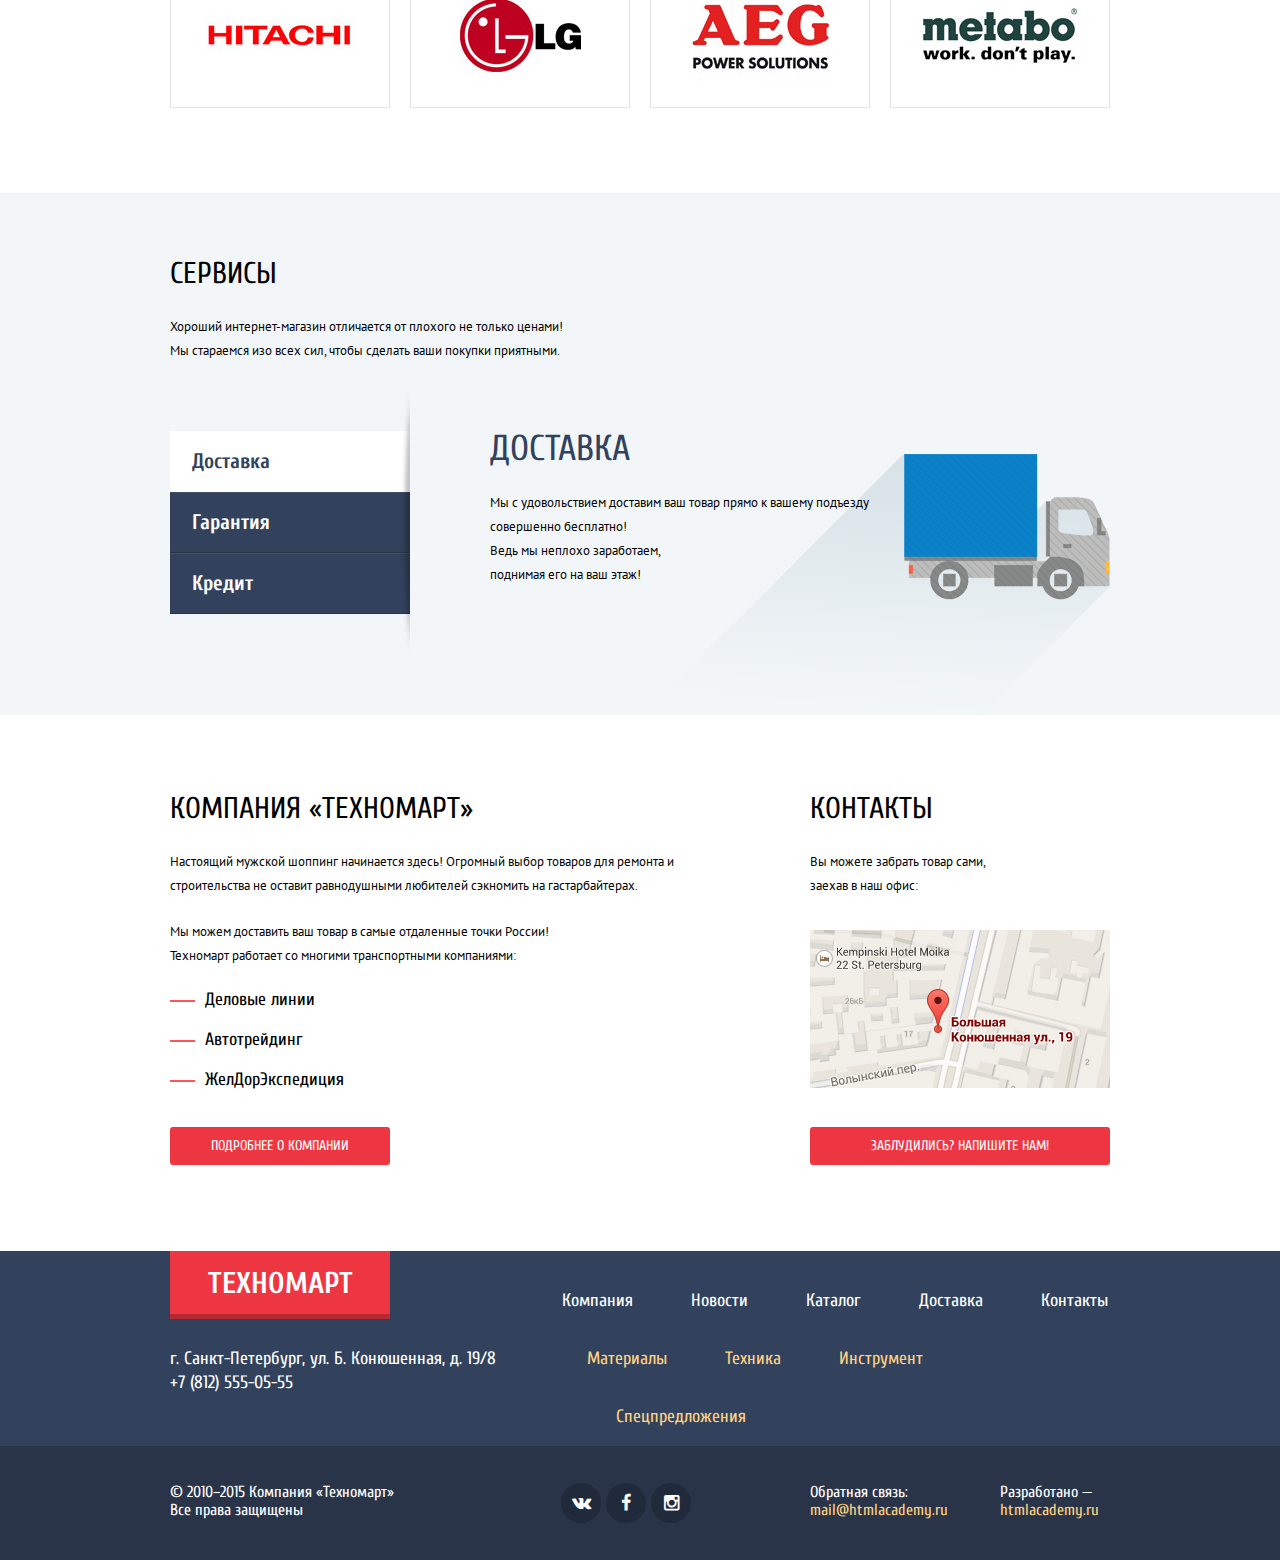
==== commit e3fa7ac4: "final version" ====
--- a/index.html
+++ b/index.html
@@ -1,447 +1,399 @@
-<!doctype html>
+<!DOCTYPE html>
 <html lang="ru">
 <head>
-  <meta charset="utf-8">
-  <title>техномарт</title>
-  <link rel="stylesheet" href="css/style.css">
+    <meta charset="UTF-8">
+    <title>Техномарт</title>
+    <link href="https://fonts.googleapis.com/css?family=Cuprum:400,700,400italic%7CPT+Sans:400,700&amp;subset=cyrillic-ext,latin" rel="stylesheet" type="text/css">
+    <link rel="stylesheet" href="css/normalize.min.css">
+    <link rel="stylesheet" href="css/style.min.css">
 </head>
+<body>
+    <header class="main-header">
+        <div class="main-header-bar">
+            <div class="container-center clearfix">
+                <a class="logo btn" href="index.html">Техномарт</a>
+                <form class="search clearfix" action="/echo" method="get">
+                    <input class="search-field" id="search-field" type="search" name="search" placeholder="Поиск">
+                    <button class="search-submit icon-search" id="search-submit" type="submit"></button>
+                </form>
+                <a class="bar-bookmark-count bar-btn icon-bookmark" href="#">Закладки: <span>0</span></a>
+                <a class="bar-cart-count bar-btn icon-basket" href="#">Корзина: <span class="count">0</span></a>
+                <a class="bar-order-btn bar-btn" href="#">Оформить заказ</a>
+            </div>
+        </div>
+        <div class="main-header-content">
+            <div class="container-center">
+                <div class="header-content-cols clearfix">
+                    <div class="main-header-text header-content-col">
+                        Интернет-магазин строительных материалов и&#160;инструментов для ремонта
+                    </div>
+                    <div class="main-header-contacts">
+                        <div class="contacts-tel icon-phone">
+                            +7 (812) 555-05-55
+                        </div>
+                        <div class="contacts-adress">
+                            г. Санкт-Петербург, ул. Б. Конюшенная, д. 19/8
+                        </div>
+                    </div>
+                    <div class="user-block clearfix">
+                        <a class="user-block-login user-block-btn icon-login" href="#">Войти</a>
+                        <a class="user-block-sign-up user-block-btn" href="#" >Регистрация</a>
+                    </div>
+                </div>
+                <nav class="main-nav">
+                    <ul class="main-nav-list">
+                        <li class="main-nav-item">
+                            <a class="main-nav-link" href="index.html">Главная</a>
+                        </li>
+                        <li class="main-nav-item">
+                            <a class="main-nav-link" href="#">Компания</a>
+                        </li>
+                        <li class="main-nav-item">
+                            <a class="main-nav-link" href="catalog.html">Каталог</a>
+                        </li>
+                        <li class="main-nav-item">
+                            <a class="main-nav-link" href="#">Новости</a>
+                        </li>
+                        <li class="main-nav-item">
+                            <a class="main-nav-link" href="#">Спецпредложения</a>
+                        </li>
+                        <li class="main-nav-item">
+                            <a class="main-nav-link" href="#">Доставка</a>
+                        </li>
+                        <li class="main-nav-item">
+                            <a class="main-nav-link" href="contacts.html">Контакты</a>
+                        </li>
+                    </ul>
+                </nav>
+            </div>
+        </div>
+    </header>
+    <div class="main-content">
+        <section class="features  container-center clearfix">
+            <article class="features-item flag-new features-col-left">
+                <h2 class="features-item-title">Материалы</h2>
+                <a href="#" class="features-item-btn btn">на любой вкус</a>
+            </article>
+            <article class="features-item features-col-left">
+                <h2 class="features-item-title">Инструмент</h2>
+                <a href="#" class="features-item-btn btn">на все случаи</a>
+            </article>
+            <article class="features-item features-col-right">
+                <h2 class="features-item-title">Техника</h2>
+                <a href="#" class="features-item-btn btn">для стройки</a>
+            </article>
+            <article class="features-slider features-col-left">
+                <input type="radio" class="features-slider-btn-1" id="features-slider-btn-1" name="features-toggle" checked>
+                <input type="radio" class="features-slider-btn-2" id="features-slider-btn-2" name="features-toggle">
+                <div class="features-slider-arrows">
+                    <a class="features-slider-arrow icon-left" data-direction="left" href="#"></a>
+                    <a class="features-slider-arrow icon-right" data-direction="right" href="#"></a>
+                </div>
+                <div class="features-slider-controls">
+                    <label class="features-slider-control control-1" for="features-slider-btn-1"></label>
+                    <label class="features-slider-control control-2" for="features-slider-btn-2"></label>
+                </div>
+                <div class="features-slider-inner">
+                    <div class="features-slides">
+                        <div class="features-slide">
+                            <h2 class="features-slide-title">Перфораторы</h2>
+                            <p class="features-slide-text">Настоящие мужские игрушки</p>
+                            <a href="#" class="features-slide-btn btn">Открыть каталог</a>
+                        </div>
+                         <div class="features-slide">
+                            <h2 class="features-slide-title">Дрели</h2>
+                            <p class="features-slide-text">Соседям на радость!</p>
+                            <a href="#" class="features-slide-btn btn">Открыть каталог</a>
+                        </div>
+                    </div>
+                </div>
+            </article>
+            <article class="features-item features-col-right">
+                <h2 class="features-item-title">Скидки 50%</h2>
+                <a href="#" class="features-item-btn btn">на 350 товаров</a>
+            </article>
+            <article class="features-item features-col-right">
+                <h2 class="features-item-title">Доставка</h2>
+                <a href="#" class="features-item-btn btn">бесплатно</a>
+            </article>
+        </section>
+        <article class="popular-products container-center">
+            <header class="index-header clearfix">
+                <h2 class="index-header-title page-title">Популярные товары:</h2>
+                <a href="#" class="index-header-btn btn">Все популярные товары</a>
+            </header>
+            <section class="products">
+                <article class="product-card">
+                    <div class="product-card-actions">
+                        <a href="product.html" class="btn product-card-actions-buy icon-basket">Купить</a>
+                        <a href="#" class="btn product-card-actions-bookmark">В закладки</a>
+                    </div>
+                    <div class="product-card-image">
+                        <img src="images/product_001.jpg" alt="Перфоратор BOSCH BFG 9000" width="184" height="164">
+                    </div>
+                    <h3 class="product-card-title">Перфоратор BOSCH BFG 9000</h3>
+                    <div class="product-card-discount">32500 р.</div>
+                    <div class="product-card-price">25500 р.</div>
+                </article>
+                <article class="product-card">
+                    <div class="product-card-actions">
+                        <a href="product.html" class="btn product-card-actions-buy icon-basket">Купить</a>
+                        <a href="#" class="btn product-card-actions-bookmark">В закладки</a>
+                    </div>
+                    <div class="product-card-image">
+                        <img src="images/product_002.jpg" alt="Перфоратор BOSCH BFG 3000" width="127" height="112">
+                    </div>
+                    <h3 class="product-card-title">Перфоратор BOSCH BFG 3000</h3>
+                    <div class="product-card-discount">22500 р.</div>
+                    <div class="product-card-price">15500 р.</div>
+                </article>
+                <article class="product-card">
+                    <div class="product-card-actions">
+                        <a href="product.html" class="btn product-card-actions-buy icon-basket">Купить</a>
+                        <a href="#" class="btn product-card-actions-bookmark">В закладки</a>
+                    </div>
+                    <div class="product-card-image">
+                        <img src="images/product_003.jpg" alt="Перфоратор BOSCH BFG 6000" width="144" height="128">
+                    </div>
+                    <h3 class="product-card-title">Перфоратор BOSCH BFG 6000</h3>
+                    <div class="product-card-discount">30500 р.</div>
+                    <div class="product-card-price">25500 р.</div>
+                </article>
+                <article class="product-card flag-new">
+                    <div class="product-card-actions">
+                        <a href="product.html" class="btn product-card-actions-buy icon-basket">Купить</a>
+                        <a href="#" class="btn product-card-actions-bookmark">В закладки</a>
+                    </div>
+                    <div class="product-card-image">
+                        <img src="images/product_002.jpg" alt="Перфоратор BOSCH BFG 2000" width="127" height="112">
+                    </div>
+                    <h3 class="product-card-title">Перфоратор BOSCH BFG 2000</h3>
+                    <div class="product-card-discount"></div>
+                    <div class="product-card-price">12500 р.</div>
+                </article>
+            </section>
+        </article>
 
-<body>
-	<header class="main-header">
-		<!--самое верхнее меню-->
-		<div class="menu-1">
-				<a href="" class="logo">
-					<img src="img/logo-technomart.svg" alt="логотип Техномарт">
-				</a>
-				<form class="search" action="https://echo.htmlacademy.ru">
-					<label class="search-label">
-  					<input class="search" type="text" placeholder="Поиск:" class="placeholder-search">
-  				</label>
-  			</form>
-				<a href="" class="bookmarks">Закладки:
-					<span class="bookmarks-number">0</span>
-				</a>
-				<a href="" class="cart">Корзина:
-					<span class="cart-number">0</span>
-				</a>
-				<a href="" class="make-order">Оформить заказ</a>
-		</div>
-		<!--конец верхнего меню-->
-		<div class="menu-2">
-			<div class="intro">
-				<p class="intro">Интернет-магазин строительных материалов и инструментов для ремонта</p>
-			</div>
-			<div class="intro-contact">
-				<a href="tel:78125550555"	class="intro-phone">+7 (812) 555-05-55</a>
-				<p class="intro-address">г. Санкт-Петербург, ул. Большая Конюшенная, д. 19/8</p>
-			</div>
-			<div class="intro-link">
-				<a href="" class="button-login">
-					<p class="button-login-p">Войти</p>
-				</a>
-				<a href="" class="button-reg">
-					<p class="button-reg-p">Регистрация</p>
-				</a>
-			</div>
-		</div>
-		<nav class="menu-3-nav">
-			<ul class="menu-3-ul">
-				<li class="menu-3">
-					<a href=""  class="menu-3-a">Главная</a>
-				</li>
-				<li  class="menu-3">
-					<a href=""  class="menu-3-a">Компания</a>
-				</li>
-				<li class="menu-3">
-					<a href="catalog.html"  class="menu-3-a">Каталог</a>
-				</li>
-				<li class="menu-3">
-					<a href=""  class="menu-3-a">Новости</a>
-				</li>
-				<li class="menu-3">
-					<a href=""  class="menu-3-a">Спецпредложения</a>
-				</li>
-				<li class="menu-3">
-					<a href=""  class="menu-3-a">Доставка</a>
-				</li>
-				<li class="menu-3">
-					<a href=""  class="menu-3-a">Контакты</a>
-				</li>
-			</ul>
-		</nav>
-	</header>
-
-<main>
-	<!--над товарами,  хз как назвать-->
-<section class="index-links">
-	<div class="row-1">
-		<div class="index-link materials">
-			<div class="index-link-info">
-				<p class="index-links">Материалы</p>
-				<a href="" class="index-links-a">на любой вкус</a>
-			</div>
-				<img src="img/icon-1.svg" alt="картинка с ведром" class="index-link-img">			
-		</div>
-		<div class="index-link tools">
-			<div class="index-link-info">
-				<p class="index-links">Инструмент</p>
-				<a href="" class="index-links-a">на все случаи</a>
-			</div>	
-			<img src="img/icon-2.svg" alt="картинка с дрелью" class="index-link-img">
-		</div>		
-		<div class="index-link tekniks">
-			<div class="index-link-info">
-				<p class="index-links">Техника</p>
-				<a href="" class="index-links-a">для стройки</a>
-			</div>
-				<img src="img/icon-3.svg" alt="картинка с трактором" class="index-link-img">
-		</div>
-	</div>
-<!--слайдер-->
-<div class="slider">
-  <input type="radio" name="switch" id="btn1" checked>
-  <input type="radio" name="switch" id="btn2">
-  
-  <div class="switch">
-    <label for="btn1"></label>
-    <label for="btn2"></label>
-  </div>
-  
-  <div class="slider-inner">
-    <div class="slides">
-      <img src="./img/slider-1.jpg"/>
-      <!--img src="./img/slider-2.jpg"/-->
+        <article class="popular-brands container-center">
+            <header class="index-header clearfix">
+                <h2 class="index-header-title page-title">Популярные производители:</h2>
+                <a href="#" class="index-header-btn btn">Все производители</a>
+            </header>
+            <div class="brands-list">
+                <a class="brands-item" href="#">
+                    <img src="images/brands_bosch.jpg" alt="Bosch" width="126" height="37">
+                </a>
+                <a class="brands-item" href="#">
+                    <img src="images/brands_makita.jpg" alt="Makita" width="123" height="40">
+                </a>
+                <a class="brands-item" href="#">
+                    <img src="images/brands_dewalt.jpg" alt="DeWalt" width="146" height="44">
+                </a>
+                <a class="brands-item" href="#">
+                    <img src="images/brands_interskol.jpg" alt="Интерскол" width="200" height="88">
+                </a>
+                <a class="brands-item" href="#">
+                    <img src="images/brands_hitachi.jpg" alt="Hitachi" width="169" height="31">
+                </a>
+                <a class="brands-item" href="#">
+                    <img src="images/brands_lg.jpg" alt="LG" width="121" height="73">
+                </a>
+                <a class="brands-item" href="#">
+                    <img src="images/brands_aeg.jpg" alt="AEG" width="151" height="96">
+                </a>
+                <a class="brands-item" href="#">
+                    <img src="images/brands_metabo.jpg" alt="Metabo" width="204" height="69">
+                </a>
+            </div>
+        </article>
+        <article class="service">
+            <div class="container-center">
+                <h2 class="service-title page-title">Сервисы</h2>
+                <p class="service-text page-text">
+                    Хороший интернет-магазин отличается от плохого не только ценами!
+                    Мы стараемся изо всех сил, чтобы сделать ваши покупки приятными.
+                </p>
+                <article class="service-slider clearfix">
+                    <input type="radio" class="service-slider-btn-1" id="service-slider-btn-1" name="service-toggle" checked>
+                    <input type="radio" class="service-slider-btn-2" id="service-slider-btn-2" name="service-toggle">
+                    <input type="radio" class="service-slider-btn-3" id="service-slider-btn-3" name="service-toggle">
+                    <div class="service-slider-controls">
+                        <label class="service-slider-control control-1" for="service-slider-btn-1">Доставка</label>
+                        <label class="service-slider-control control-2" for="service-slider-btn-2">Гарантия</label>
+                        <label class="service-slider-control control-3" for="service-slider-btn-3">Кредит</label>
+                    </div>
+                    <div class="service-slider-inner">
+                        <div class="service-slides clearfix">
+                            <div class="service-slide">
+                                <h2 class="service-slide-title">Доставка</h2>
+                                <p class="service-slide-text page-text">
+                                    Мы с удовольствием доставим ваш товар прямо
+                                    к&#160;вашему&#160;подъезду совершенно бесплатно!<br>
+                                    Ведь мы неплохо заработаем,<br>
+                                    поднимая его на ваш этаж!
+                                </p>
+                            </div>
+                            <div class="service-slide">
+                                <h2 class="service-slide-title">Гарантия</h2>
+                                <p class="service-slide-text page-text">
+                                    Если купленный у нас товар поломается или заискрит,
+                                    а&#160;также&#160;в&#160;случае пожара, спровоцированного его возгаранием,
+                                    вы всегда можете быть уверены в нашей гарантии. Мы обменяем
+                                    сгоревший товар на новый.<br>
+                                    Дом уж восстановите как-нибудь сами.
+                                </p>
+                            </div>
+                            <div class="service-slide">
+                                <h2 class="service-slide-title">Кредит</h2>
+                                <p class="service-slide-text page-text">
+                                    Залезть в долговую яму стало проще!<br>
+                                    Кредитные консультанты придут вам на помощь.
+                                </p>
+                                <a href="#" class="service-slide-btn btn">Отправить заявку</a>
+                            </div>
+                        </div>
+                    </div>
+                </article>
+            </div>
+        </article>
+        <div class="company-cols container-center clearfix">
+            <div class="company-col-left">
+                <h2 class="company-title page-title">Компания «Техномарт»</h2>
+                <p class="company-text page-text">
+                    Настоящий мужской шоппинг начинается здесь!
+                    Огромный выбор товаров для ремонта и строительства
+                    не оставит равнодушными любителей сэкномить на гастарбайтерах.
+                </p>
+                <p class="company-text page-text">
+                    Мы можем доставить ваш товар в самые отдаленные точки России!<br/>
+                    Техномарт работает со многими транспортными компаниями:
+                </p>
+                <ul class="page-list">
+                    <li class="page-list-item"><div>Деловые линии</div></li>
+                    <li class="page-list-item">Автотрейдинг</li>
+                    <li class="page-list-item">ЖелДорЭкспедиция</li>
+                </ul>
+                <a href="#" class="btn company-info-btn">Подробнее о компании</a>
+            </div>
+            <div class="company-col-right">
+                <h2 class="company-title page-title">Контакты</h2>
+                <p class="company-text page-text">
+                    Вы можете забрать товар сами,<br>
+                    заехав в наш офис:
+                </p>
+                <div class="company-map">
+                    <a class="open-modal-map" href="#"><img src="images/map-preview.png" alt="«Техномарт» на карте" width="300" height="158"></a>
+                </div>
+                <div class="modal-map">
+                    <div class="modal-close modal-map-close">Назад</div>
+                        <div id="map" class="y-map"></div>
+                </div>
+                <a class="open-modal-btn btn" href="contacts.html">Заблудились? Напишите нам!</a>
+            </div>
+        </div>
     </div>
-  </div>
-  <div class="prev"></div>
-  <div class="next"></div>
-</div>
-<!--конец слайдера-->
-
-	<div class="row-2">
-		<div class="index-link discount">
-			<div class="index-link-info">
-				<p class="index-links">Скидки 50%</p>
-				<a href="" class="index-links-a">на 350 товаров</a>
-			</div>
-			<img src="img/icon-4.svg" alt="картинка с корзиной" class="index-link-img">
-		</div>		
-		<div class="index-link delivery">
-			<div class="index-link-info">
-				<p class="index-links">Доставка</p>
-				<a href="" class="index-links-a">бесплатно</a>
-			</div>
-			<img src="img/icon-4.svg" alt="картинка с грузовиком" class="index-link-img">
-		</div>
-	</div><!--крнец второго ряда-->
-</section>
-
-<section class="popular-items-section">
-	<div class="popular-items-wrapper">
-		<p class="popular-items-header">популярные товары:</p>
-		<a href="catalog.html" class="popular-items-a">все популярные товары</a>
-	</div>
-	<!--блок с товарами-->
-	<div class="popular-items-cards">
-<!--карточка товара-->
-			<div class="popular-items card">
-        		<a href="catalog-item.html">
-        			<span class="flag flag-new">новинка</span>
-				      <div class="actions">
-				        <a href="#" class="buy">Купить</a>
-				        <a href="#" class="bookmark">В закладки</a>
-				      </div>
-          				<div class="catalog-item-image">
-            			<img src="img/perforator_1.png" width="" height="" alt="ПЕРФОРАТОР BOSCH BFG 6000">
-          				</div>
-          				<div class="product-card-title">Перфоратор Bosch BFG 6000</div>
-          			</a>
-						<div class="old-price">30500 Р.</div>
-						<div class="new-price">25500 Р.</div>
-				</div>
-<!--конец карточки товара-->
-<!--карточка товара-->
-			<div class="popular-items card">
-        		<a href="catalog-item.html">
-        			<span class="flag flag-new">новинка</span>
-				      <div class="actions">
-				        <a href="#" class="buy">Купить</a>
-				        <a href="#" class="bookmark">В закладки</a>
-				      </div>
-          				<div class="catalog-item-image">
-            			<img src="img/perforator_1.png" width="" height="" alt="ПЕРФОРАТОР BOSCH BFG 6000">
-          				</div>
-          				<div class="product-card-title">Перфоратор Bosch BFG 6000</div>
-          			</a>
-						<div class="old-price">30500 Р.</div>
-						<div class="new-price">25500 Р.</div>
-				</div>
-<!--конец карточки товара-->
-<!--карточка товара-->
-			<div class="popular-items card">
-        		<a href="catalog-item.html">
-        			<span class="flag flag-new">новинка</span>
-				      <div class="actions">
-				        <a href="#" class="buy">Купить</a>
-				        <a href="#" class="bookmark">В закладки</a>
-				      </div>
-          				<div class="catalog-item-image">
-            			<img src="img/perforator_1.png" width="" height="" alt="ПЕРФОРАТОР BOSCH BFG 6000">
-          				</div>
-          				<div class="product-card-title">Перфоратор Bosch BFG 6000</div>
-          			</a>
-						<div class="old-price">30500 Р.</div>
-						<div class="new-price">25500 Р.</div>
-				</div>
-<!--конец карточки товара-->
-<!--карточка товара-->
-			<div class="popular-items card">
-        		<a href="catalog-item.html">
-        			<span class="flag flag-new">новинка</span>
-				      <div class="actions">
-				        <a href="#" class="buy">Купить</a>
-				        <a href="#" class="bookmark">В закладки</a>
-				      </div>
-          				<div class="catalog-item-image">
-            			<img src="img/perforator_1.png" width="" height="" alt="ПЕРФОРАТОР BOSCH BFG 6000">
-          				</div>
-          				<div class="product-card-title">Перфоратор Bosch BFG 6000</div>
-          			</a>
-						<div class="old-price">30500 Р.</div>
-						<div class="new-price">25500 Р.</div>
-				</div>
-<!--конец карточки товара-->
-	</div>
-<!--конец блока с товарами-->
-</section><!--конец секции с товарами-->
-
-<!--секция с брендами-->
-<section class="popular-brands">
-	<div class="popular-brands-wrapper">
-		<p class="popular-brands-header">популярные бренды:</p>
-		<a href="catalog.html" class="popular-brands-a">все производители</a>
-	</div>
-	<!--блок с брендами-->
-	<div class="brand-logos">
-		<ul class="brand-logos">
-			<li class="brand-logo">
-				<a href="" class="brand-logo-a">
-					<img src="./img/bosch.png" alt="логотип бредна макита" class="brand-logo-img">
-				</a>
-			</li>
-			<li class="brand-logo">
-				<a href="" class="brand-logo-a">
-					<img src="./img/makita.png" alt="логотип бредна макита" class="brand-logo-img">
-				</a>
-			</li>
-			<li class="brand-logo">
-				<a href="" class="brand-logo-a">
-					<img src="./img/dewalt.png" alt="логотип бредна макита" class="brand-logo-img">
-				</a>
-			</li>
-			<li class="brand-logo">
-				<a href="" class="brand-logo-a">
-					<img src="./img/interskol.png" alt="логотип бредна макита" class="brand-logo-img">
-				</a>
-			</li>
-			<li class="brand-logo">
-				<a href=""  class="brand-logo-a">
-					<img src="./img/hitachi.png" alt="логотип бредна макита" class="brand-logo-img">
-				</a>
-			</li>
-			<li class="brand-logo">
-				<a href="" class="brand-logo-a">
-					<img src="./img/lg.png" alt="логотип бредна LG" class="brand-logo-img">
-				</a>
-			</li>
-			<li class="brand-logo">
-				<a href="" class="brand-logo-a">
-					<img src="./img/aeg.png" alt="логотип бредна AEG" class="brand-logo-img">
-				</a>
-			</li>
-			<li class="brand-logo">
-				<a href="" class="brand-logo-a">
-					<img src="./img/metabo.png" alt="логотип бредна макита" class="brand-logo-img">
-				</a>
-			</li>
-		</ul><!--конец списка бреднов-->
-	</div>	<!--конец блок с брендами-->
-</section>	<!--конец секция с брендами-->
-
-<section class="features"><!--блок преимущества-->   
-	<h2 class="visually-hidden">Преимущества</h2>
-	<div class="services-header">
-		<p class="services-header header">Сервисы</p>
-		<p class="services-header p">Хороший интернет-магазин отличается от плохого не только ценами! Мы стараемся изо всех сил, чтобы сделать ваши покупки приятными!</p>
-	</div>
-	<div class="features-wrapper">
-		<div class="services-delivery">
-			<a href="" class="services-delivery">Доставка</a>
-			<p class="services-delivery header">Доставка</p>
-			<p class="services-delivery p">Мы с удовольствием доставим ваш товар прямо к вашему подъезду совершенно бесплатно! Ведь мы неплохо заработаем, поднимая его на ваш этаж!</p>
-		</div>
-		<div class="features-img">	
-			<img src="./img/delivery.png" class="delivery-image" alt="картинка с грузовиком"/>
-		</div>
-	</div>
-	<!--div class="services-garantie">
-		<a href="" class="services-garantie">Гарантия</a>
-		<p class="services-garantie">Гарантия</p>
-		<p class="services-garantie">Если купленный у нас товар поломается или заискрит, а также в случае пожара, спровоцированного его возгоранием, вы всегда можете быть уверены в нашей гарантии. Мы обменяем сгоревший товар на новый.<br>Дом уж восстановите как-нибудь сами.</p>
-		<img src="./img/garantie.png" alt="картинка с garantie"/>
-	</div>
-	<div class="services-credit">
-		<a href="" class="services-credit">Кредит</a>
-		<p class="services-credit">Кредит</p>
-		<p class="services-credit">Залезть в долговую яму стало проще! Кредитные консультанты придут вам на помощь.</p>
-		<img src="./img/credit.png" alt="картинка с credit"/>
-	</div-->
-</section><!--конец блок преимущества-->
-
-<div class="container-info">
-	<p class="visually-hidden">информация о компании</p>
-	<div class="delivery-info">
-		<p class="container-info-p">Компания "Техномарт"</p>
-		<p>Настоящий мужской шоппинг начинается здесь! Огромный выбор товаров для ремонта и строительства не оставит равнодушными любителей сэкономить на гастарбайтерах.</p>
-		<p>Мы можем доставить ваш товар в самые отдаленные точки России! Техномарт работает со многими транспортными компаниями:</p>
-		<ul class="container-info-ul">
-			<li ><div class="rectangle"></div>Деловые Линии</li>
-			<li><div class="rectangle"></div>Автотрейдинг</li>
-			<li><div class="rectangle"></div>ЖелДорЭкспедиция</li>
-		</ul>
-		<a href="" class="container-info-button">Подробнее о компании</a>
-	</div>
-	<div class="contacts-info">
-		<p class="container-info-p">Контакты</p>
-		<p>Вы можете забрать товар сами,<br> заехав в наш офис:</p>
-		<img src="img/map-mini.png" alt="Карта офиса по адресу ул. Большая Конюшенная, д. 19/8" class="container-info-map">
-		<br>
-		<a href=""  class="container-info-button">Заблудились? Напишите нам!</a>
-	</div>
-	</div>
-</main>
-
-<footer class="footer-wrapper">
-	<div class="footer-1">
-		<img src="img/logo-technomart.svg" class="logo footer-logo" alt="логотип Техномарт">
-		<ul class="white-list">
-			<li><a href="" class="white-list-a">Компания</a></li>
-			<li><a href="catalog.html" class="white-list-a">Каталог</a></li>
-			<li><a href=""  class="white-list-a">Новости</a></li>
-			<li><a href="" class="white-list-a">Доставка</a></li>
-			<li><a href="" class="white-list-a">Контакты</a></li>
-		</ul>
-		<p class="footer-adress">г. Санкт-Петербург, ул. Большая Конюшенная, д. 19/8</p>
-		<ul class="yellow-list">
-			<li><a href="" class="yellow-list-a">Материалы</a></li>
-			<li><a href="" class="yellow-list-a">Техника</a></li>
-			<li><a href="" class="yellow-list-a">Инструмент</a></li>
-			<li><a href="" class="yellow-list-a">Спецпредложения</a></li>
-		</ul>
-</div>
-	<div class="footer-2">
-		<p class="footer-2-info"> © 2010-2017 Компания "Техномарт"<br>Все права защищены</p>
-		<div class="footer-smm">
-			<ul class="footer-2">
-				<li>
-					<a href="https://vk.com" class="smm">
-						<svg version="1.1" id="Layer_1" xmlns="http://www.w3.org/2000/svg" xmlns:xlink="http://www.w3.org/1999/xlink" x="0px" y="0px" width="26px" height="15px" viewBox="0 0 26 15" enable-background="new 0 0 26 15" xml:space="preserve">
-							<path fill="#FFFFFF" d="M16.138,11.51c0.956-0.309,2.18,2.04,3.483,2.939c0.978,0.681,1.727,0.534,1.727,0.534l3.473-0.05
-							c0,0,1.815-0.112,0.957-1.554c-0.071-0.12-0.503-1.069-2.585-3.022c-2.177-2.043-1.882-1.712,0.739-5.244
-							c1.597-2.153,2.236-3.468,2.036-4.028c-0.192-0.539-1.365-0.399-1.365-0.399L20.69,0.713c-0.381,0.001-0.704,0.119-0.851,0.515
-							c-0.003,0.004-0.621,1.666-1.445,3.079c-1.741,2.989-2.436,3.148-2.724,2.961c-0.661-0.433-0.494-1.737-0.494-2.664
-							c0-2.897,0.432-4.105-0.846-4.417c-0.427-0.104-0.739-0.172-1.828-0.182c-1.392-0.021-2.574,0-3.244,0.329
-							c-0.445,0.223-0.786,0.712-0.579,0.74c0.26,0.035,0.843,0.16,1.155,0.586c0.401,0.552,0.389,1.789,0.389,1.789
-							s0.229,3.411-0.54,3.834c-0.528,0.29-1.25-0.302-2.803-3.016C6.087,2.879,5.488,1.345,5.488,1.345S5.372,1.06,5.162,0.904
-							C4.912,0.719,4.562,0.66,4.562,0.66L0.848,0.684c0,0-0.558,0.016-0.763,0.262C-0.097,1.164,0.07,1.614,0.07,1.614
-							s2.909,6.881,6.203,10.347c3.02,3.182,6.452,2.971,6.452,2.971h1.555c0,0,0.469-0.054,0.709-0.312
-							c0.224-0.24,0.214-0.691,0.214-0.691S15.172,11.82,16.138,11.51z"/>
-						</svg>
-						<span class="visually-hidden">VK</span>
-					</a>
-				</li>
-				<li>
-					<a href="https://facebook.com/" class="smm">
-						<svg version="1.1" id="Layer_2" xmlns="http://www.w3.org/2000/svg" xmlns:xlink="http://www.w3.org/1999/xlink" x="0px" y="0px" width="12px" height="22px" viewBox="0 0 12 22" enable-background="new 0 0 12 22" xml:space="preserve">
-							<path fill="#FFFFFF" d="M12,4V0H8C5.791,0,4,1.791,4,4v4H0v4h4v10h4V12h4V8H8V4H12z"/>
-						</svg>
-						<span class="visually-hidden">FB</span>
-					</a>
-				</li>
-				<li>
-					<a href="https://instagram.com/" class="smm">
-						<svg version="1.1" id="Layer_1" xmlns="http://www.w3.org/2000/svg" xmlns:xlink="http://www.w3.org/1999/xlink" x="0px" y="0px" width="21px" height="21px" viewBox="0 0 21 21" enable-background="new 0 0 21 21" xml:space="preserve">
-							<path fill="#FFFFFF" d="M18,0H3C1.35,0,0,1.35,0,3v15c0,1.65,1.35,3,3,3h15c1.65,0,3-1.35,3-3V3C21,1.35,19.65,0,18,0z M10.5,7
-							c1.93,0,3.5,1.57,3.5,3.5S12.43,14,10.5,14S7,12.43,7,10.5S8.57,7,10.5,7z M18,18H3V9h1.181C4.067,9.482,4,9.983,4,10.5
-							c0,3.59,2.91,6.5,6.5,6.5s6.5-2.91,6.5-6.5c0-0.517-0.066-1.018-0.181-1.5H18V18z M18,7h-4V3h4V7z"/>
-						</svg>
-						<span class="visually-hidden">INST</span>
-					</a>
-				</li>
-			</ul>
-		</div>
-		<p>Обратная связь: <br><a href="" class="bottom-info">mail@htmlacademy.ru</a></p>
-		<p>Разработано - <br><a href="https://htmlacademy.ru" class="bottom-info">htmlacademy.ru</a></p>
-	</div>
-</footer>
-
-<!--модальные окна-->
-<section class="modal-login">
-<h2>Личный кабинет</h2>
-  <p class="modal-description">Введите пожалуйста свой логин и пароль</p>
-  <form class="login-form" action="https://echo.htmlacademy.ru" method="post">
-    <p>
-      <label class="visually-hidden" for="user-login">Логин</label>
-      <input class="login-icon-user" id="user-login" type="text" name="login" placeholder="Логин">
-    </p>
-    <p>
-      <label class="visually-hidden" for="user-password">Пароль</label>
-      <input class="login-icon-password" id="user-password" type="password" name="password" placeholder="Пароль">
-    </p>
-    <p class="login-help">
-      <label class="login-checkbox">
-        <input type="checkbox" name="remember" class="visually-hidden">
-        <span class="checkbox-indicator"></span>
-        Запомните меня
-      </label>
-      <a class="restore" href="#">Я забыл пароль!</a>
-    </p>
-    <button class="button-login" type="submit">Войти</button>
-  </form>
-	<button class="modal-close-added" type="button">Закрыть</button>
-</section>
-
-<section class="modal-lost">
-	<p class="visually-hidden">Напишите нам!!!</p>  
-	<div class="modal-lost-flex">  
-		<form class="letter" action="https://echo.htmlacademy.ru"  method="post">
-			<p class="lost-p">Ваше имя:</p>
-			<label>
-				<input class="login-icon-name" type="text" placeholder="Имя Фамилия" name="name">
-			</label>
-			<p class="lost-p">Ваш E-mail:</p>
-			<label>
-				<input class="login-icon-email" type="email" placeholder="e-mail@example.ru" name="email">
-			</label>
-			<p class="lost-p">Текст письма:</p>
-			<label>
-				<textarea class="login-icon-letter" placeholder="В свободной форме" name="letter"></textarea>
-			</label>
-	</div>
-		<div class="grey-field">
-			<button class="button-lost-submit" type="submit">Отправить</button>
-		</div>
-	</form>
-		<button class="modal-close-added" type="button">Закрыть</button>
-</section>
-
-<section class="modal-map">
-  <h2 class="visually-hidden">Как до нас добраться</h2>
-  	<img src="img/map.jpg" width="900" height="450" alt="Офис компании по адресу ул. Большая Конюшенная 19/8, Санкт-Петербург">
-	<button class="modal-close-added" type="button">Закрыть</button>
-</section>
-
-
-
+    <footer class="main-footer">
+        <div class="main-footer-content">
+            <div class="container-center clearfix">
+                <div class="main-footer-content-col-left footer-content-wrapper">
+                    <a class="footer-logo logo btn" href="index.html">Техномарт</a>
+                    <p class="footer-contacts">
+                        г.&#160;Санкт-Петербург, ул.&#160;Б.&#160;Конюшенная, д.&#160;19/8
+                        +7&#160;(812)&#160;555-05-55
+                    </p>
+                </div>
+                <div class="main-footer-content-col-right">
+                    <nav class="footer-nav">
+                        <ul class="footer-nav-list">
+                            <li class="footer-nav-item">
+                                <a class="footer-nav-link" href="index.html">Компания</a>
+                            </li>
+                            <li class="footer-nav-item">
+                                <a class="footer-nav-link" href="#">Новости</a>
+                            </li>
+                            <li class="footer-nav-item">
+                                <a class="footer-nav-link" href="catalog.html">Каталог</a>
+                            </li>
+                            <li class="footer-nav-item">
+                                <a class="footer-nav-link" href="#">Доставка</a>
+                            </li>
+                            <li class="footer-nav-item">
+                                <a class="footer-nav-link" href="contacts.html">Контакты</a>
+                            </li>
+                        </ul>
+                        <ul class="footer-nav-list">
+                            <li class="footer-nav-item">
+                                <a class="footer-nav-link" href="#">Материалы</a>
+                            </li>
+                            <li class="footer-nav-item">
+                                <a class="footer-nav-link" href="#">Техника</a>
+                            </li>
+                            <li class="footer-nav-item">
+                                <a class="footer-nav-link" href="#">Инструмент</a>
+                            </li>
+                            <li class="footer-nav-item">
+                                <a class="footer-nav-link" href="#">Спецпредложения</a>
+                            </li>
+                        </ul>
+                    </nav>
+                </div>
+            </div>
+        </div>
+        <div class="main-footer-bar">
+            <div class="container-center clearfix">
+                <div class="main-footer-bar-col copyright">
+                    ©&#160;2010–2015 Компания&#160;«Техномарт»<br>
+                    Все&#160;права&#160;защищены
+                </div>
+                <div class="main-footer-bar-col social-media">
+                    <a class="social icon-vk" href="http://vk.com/htmlacademy">Вконтакте</a>
+                    <a class="social icon-facebook" href="http://www.facebook.com/htmlacademy">Facebook</a>
+                    <a class="social icon-instagramm" href="http://twitter.com/htmlacademy_ru">Twitter</a>
+                </div>
+                <div class="main-footer-bar-col clearfix">
+                    <div class="feedback">
+                        Обратная связь:
+                        <a href="mailto:mail@htmlacademy.ru">mail@htmlacademy.ru</a>
+                    </div>
+                    <div class="developer">
+                        Разработано —
+                        <a href="http://htmlacademy.ru">htmlacademy.ru</a>
+                    </div>
+                </div>
+            </div>
+        </div>
+    </footer>
+    <div class="modal modal-contact">
+        <a class="modal-close modal-contact-close" href="#">Назад</a>
+        <form class="contact-form" action="/echo" method="post">
+            <div class="modal-content">
+                <label class="contact-form-label" for="name-field">Ваше имя:
+                    <input class="contact-form-item" type="text" name="name" id="name-field" placeholder="Представьтесь, пожалуйста">
+                </label>
+                <label class="contact-form-label" for="email-field">Ваш e-mail:
+                    <input class="contact-form-item" type="email" name="email" id="email-field" placeholder="Для отправки ответа">
+                </label>
+                <label class="contact-form-label" for="text-field">Текст письма:
+                    <textarea class="contact-form-item text-field" name="text" rows="5" id="text-field" placeholder="В свободной форме"></textarea>
+                </label>
+            </div>
+            <div class="modal-footer">
+                <button class="modal-btn btn" type="submit" name="send">Отправить</button>
+                <button class="modal-btn modal-close-btn" type="reset">Отмена</button>
+            </div>
+        </form>
+    </div>
+    <div class="modal modal-cart">
+        <a class="modal-close modal-cart-close" href="catalog.html">Назад</a>
+        <div class="modal-content modal-cart-content">
+            <p class="modal-text">Товар добавлен в корзину!</p>
+        </div>
+        <div class="modal-footer">
+            <button class="modal-btn btn" type="submit" name="send">Оформить заказ</button>
+            <a class="modal-btn modal-close-btn" href="#">Продолжить покупки</a>
+        </div>
+    </div>
+    <script src="http://api-maps.yandex.ru/2.1/?lang=ru_RU"></script>
+    <script src="js/script.min.js"></script>
 </body>
-</html>+</html>
--- a/css/style.min.css
+++ b/css/style.min.css
@@ -0,0 +1 @@
+@charset 'UTF-8';.bar-btn,.btn,.features-item-title,.user-block-btn{overflow:hidden;white-space:nowrap}.bar-btn,.btn,.contacts-adress,.features-slider-controls,.main-nav-link,.product-card,.user-block-btn{text-align:center}@font-face{font-family:symbols-technomart;src:url(../font/symbols-technomart.eot?22619757);src:url(../font/symbols-technomart.eot?22619757#iefix) format('embedded-opentype'),url(../font/symbols-technomart.woff?22619757) format('woff'),url(../font/symbols-technomart.ttf?22619757) format('truetype'),url(../font/symbols-technomart.svg?22619757#symbols-technomart) format('svg');font-weight:400;font-style:normal}[class*=' icon-']:before,[class^=icon-]:before{font-family:symbols-technomart;font-style:normal;font-weight:400;speak:none;display:inline-block;text-decoration:inherit;width:1em;margin-right:10px;text-align:center;opacity:1;font-variant:normal;text-transform:none;line-height:1em;margin-left:.2em;font-size:100%}.btn,.page-title{text-transform:uppercase}.bar-btn,.btn,.main-nav-link,.user-block-btn{text-decoration:none}.icon-left:before{content:'\3c'}.icon-right:before{content:'\3e'}.icon-basket:before{content:'\62'}.icon-facebook:before{content:'\66'}.icon-twitter:before{content:'\74'}.icon-vk:before{content:'\76'}.icon-up:before{content:'\2c4'}.icon-down:before{content:'\2c5'}.icon-left-big:before{content:'\2190'}.icon-right-big:before{content:'\2192'}.icon-login:before{content:'\2386'}.icon-logout:before{content:'\241b'}.icon-up-dir:before{content:'\25b2'}.icon-down-dir:before{content:'\25bc'}.icon-circle:before{content:'\25cb'}.icon-circle-dot:before{content:'\25cf'}.icon-star:before{content:'\2605'}.icon-check-off:before{content:'\2610'}.icon-check-on:before{content:'\2611'}.icon-youtube:before{content:'\f39e'}.icon-home:before{content:'🏠'}.icon-user:before{content:'👨'}.icon-phone:before{content:'📞'}.icon-instagramm:before{content:'📷'}.icon-search:before{content:'🔍'}.icon-bookmark:before{content:'🔖'}body{min-width:960px;font-size:13px;font-family:'PT Sans',Arial,sans-serif;font-weight:400;color:#000}.bar-btn,.btn,.contact-form-label,.features-item-title,.features-slide-title,.main-footer,.main-header,.page-list-item,.page-title,.search-field,.service-slide-title,.service-slider-control,.user-block-btn{font-family:Cuprum,Arial,sans-serif}img{max-width:100%;height:auto}.container-center{width:940px;margin:0 auto;padding:0 10px}.clearfix:after{content:'';display:table;clear:both}.page-title{padding:0;margin:0;vertical-align:middle;font-size:30px;line-height:38px;font-weight:400}.page-text{margin:0;padding:0;font-size:13px;line-height:24px}.btn{display:block;padding:10px 0;font-size:14px;line-height:18px;color:#fff;border-radius:3px;background-color:#ee3643}.btn:hover{background-color:#ca2c37;outline:0}.btn:active{background-color:#ba2732;outline:0}.main-header-bar{background-color:#293449}.logo{float:left;width:220px;padding:11px 0 7px;font-size:24px;line-height:24px;font-weight:700;background-color:#ee3643;border-radius:0;box-shadow:0 5px #b52933}.bar-logo:hover{background-color:#ca2c37}.bar-logo:active{background-color:#ba2732}.search{position:relative;float:left;width:270px}.search-field{float:right;width:220px;height:40px;padding-left:49px;border:none;font-size:17px;line-height:24px;color:#fff;background-color:#293449;outline:0}.search-field::-webkit-input-placeholder{color:#fff}.search-field:-moz-placeholder{color:#fff}.search-field::-moz-placeholder{color:#fff}.search-field:-ms-input-placeholder{color:#fff}.search-submit{float:left;margin:0;padding:0;border:none;color:#6a7180}.icon-search:before{position:absolute;top:11px;left:15px;font-size:17px}.search:hover,.search:hover .search-submit{background-color:#212a3a;color:#fff}.search-field:focus,.search-field:focus+.search-submit{background-color:#fff}.search-field:focus{color:#000}.search-field:focus+.search-submit{color:#ee3643}.bar-btn{position:relative;float:left;width:148px;padding:12px 2px 12px 0;font-size:17px;line-height:18px;color:#fff;background-color:#293449;border-radius:0}.bar-btn:last-child{margin-right:0}.bar-bookmark-count,.bar-cart-count{width:128px;padding-left:20px}.bar-bookmark-count:hover,.bar-cart-count:hover{background-color:#212a3a}.bar-bookmark-count:active,.bar-cart-count:active{background-color:#161d29;color:#a2a4a6}.icon-basket:before,.icon-bookmark:before{position:absolute;left:12px;opacity:.3}.icon-basket:hover:before,.icon-bookmark:hover:before{opacity:1}.icon-basket:active:before,.icon-bookmark:active:before{opacity:.3}.bar-order-btn{background-color:#63a63e}.bar-order-btn:hover{background-color:#5fbb2d}.bar-order-btn:active{background-color:#518534}.main-header-content{padding:46px 0 60px;background-color:#f1f5f7}.header-content-cols{margin-bottom:39px}.main-header-text{float:left;width:218px;margin:3px 51px 0;font-size:16px;line-height:23px;font-style:italic;font-weight:400;color:#ee3643}.main-header-contacts{float:left;width:270px}.contacts-tel{padding:8px;border:3px solid #fff;font-size:21px;line-height:21px;color:#ee3643}.icon-phone:before{margin-right:32px;color:#b7bfc8}.contacts-adress{margin-top:5px;font-size:14px;line-height:24px;color:#32425c}.user-block{float:right;width:300px}.user-block-btn{float:left;width:85px;padding:11px 24px 12px;font-size:21px;line-height:21px;font-weight:400;text-transform:none;color:#000;background-color:#fff}.user-block-login{margin:0 10px 0 19px;padding-left:10px;padding-right:26px}.user-block-sign-up{width:102px}.user-block-login:hover,.user-block-sign-up:hover{color:#ee3643}.icon-login:before,.user-block-login:active,.user-block-sign-up:active{color:#c5c5c5}.icon-login:hover:before{color:#32425c}.icon-login:active:before{color:#c5c5c5}.main-nav{padding:0}.main-nav-list{padding:inherit;font-size:0}.main-nav-item{display:inline-block;vertical-align:top}.main-nav-link{display:block;padding:20px 30px 18px;border-bottom:5px solid #293449;font-size:17px;line-height:17px;font-family:Cuprum,Arial,sans-serif;font-weight:400;color:#fff;background-color:#32425c;border-radius:0}.main-nav-item:first-child .main-nav-link{padding-left:52px;padding-right:32px}.main-nav-item:last-child .main-nav-link{padding-left:31px;padding-right:55px}.main-nav-link:hover{background-color:#293449}.main-nav-link:active{color:#b2b2b2;background-color:#1d2739}.features{margin:59px auto 33px}.features-col-left{float:left;margin-right:20px;margin-bottom:20px}.features-col-right{float:right;margin-bottom:20px}.features-item{position:relative;width:276px;padding-left:24px}.features-item:before,.flag-new:after{content:'';position:absolute;background-image:url(../images/sprite.png);background-repeat:no-repeat}.features-item:first-child{background-color:#f6b22d}.features-item:nth-child(2){background-color:#4aafde}.features-item:nth-child(3){background-color:#cc79d1}.features-item:nth-child(5){background-color:#85d179}.features-item:last-child{background-color:#f6b22d}.features-item:first-child:before{top:24%;right:14%;width:44px;height:65px;background-position:-93px -5px}.features-item:nth-child(2):before{top:27%;right:9%;width:75px;height:61px;background-position:-304px -5px}.features-item:nth-child(3):before{top:24%;right:10%;width:78px;height:62px;background-position:-147px -5px}.features-item:nth-child(5):before{top:21%;right:15%;width:59px;height:72px;background-position:-235px -5px}.features-item:last-child:before{top:26%;right:10%;width:78px;height:63px;background-position:-5px -5px}.flag-new:after{top:0;right:0;width:60px;height:59px;background-position:-389px -5px}.features-slider,.features-slider-arrows{position:relative}.features-item-title{width:170px;margin:21px 0 12px;padding:0;font-size:24px;line-height:30px;font-weight:700;color:#fff}.features-item-btn{width:135px;margin-bottom:22px;background-color:rgba(0,0,0,.1)}.features-item-btn:hover{background-color:rgba(0,0,0,.2)}.features-item-btn:active{background-color:rgba(0,0,0,.3)}.features-slider{width:620px}.features-slider input[type=radio]{display:none}.features-slider-arrow{position:absolute;top:111px;font-size:45px;line-height:45px;color:#fff;background:0 0;text-decoration:none;cursor:pointer;z-index:50}.icon-left{left:0}.icon-right{right:0}.icon-left:before{margin-left:12px}.features-slider-controls{position:absolute;left:47.5%;bottom:36px;z-index:100;font-size:0}.features-slider-control,.product-card{position:relative;display:inline-block}.features-slider-control{vertical-align:middle;width:6px;height:6px;border:2px solid #fff;background-color:#fff;border-radius:50%;cursor:pointer}.features-slider-control:first-child{margin-right:10px}.features-slider-btn-1:checked~.features-slider-controls .control-1,.features-slider-btn-2:checked~.features-slider-controls .control-2{background-color:#ca2c37}.features-slider-inner{overflow:hidden;background-repeat:no-repeat;background-color:#dda028}.features-slider-btn-1:checked~.features-slider-inner{background-image:url(../images/features_slide-1_perforator.jpg)}.features-slider-btn-2:checked~.features-slider-inner{background-image:url(../images/features_slide-2_drill.jpg)}.features-slides{width:200%;min-height:266px}.features-slider-btn-1:checked~.features-slider-inner .features-slides{-webkit-transform:translate(0);-ms-transform:translate(0);transform:translate(0)}.features-slider-btn-2:checked~.features-slider-inner .features-slides{-webkit-transform:translate(-620px);-ms-transform:translate(-620px);transform:translate(-620px)}.features-slide{float:left;width:570px;padding:23px 25px 22px}.features-slide-text,.features-slide-title{white-space:nowrap;overflow:hidden;padding:0;color:#fff}.features-slide-title{margin:0;font-size:36px;line-height:36px;font-weight:700;text-transform:uppercase}.features-slide-text{margin:0 0 123px;font-size:18px;line-height:24px}.features-slide-btn{width:195px}.index-header{margin-bottom:20px;padding:25px 24px 26px 26px;background-color:#f7f3ec}.index-header-title{float:left;max-width:60%;color:#32425c}.index-header-btn{min-width:253px;max-width:40%;float:right}.products{font-size:0}.product-card{width:218px;min-height:316px;margin-right:20px;margin-bottom:21px;font-size:17px;line-height:18px;vertical-align:top;border:1px solid #e5e5e5}.popular-products .product-card:nth-child(4n){margin-right:0}.product-card:hover{border-color:#fff;box-shadow:0 10px 25px rgba(41,52,73,.5)}.product-card-actions{display:none;position:absolute;top:1px;left:0;width:218px;height:88px;padding:42px 0;background-color:#fff}.product-card:hover .product-card-actions{display:block}.brands-item,.product-card-image{text-align:center;display:inline-block}.product-card-actions-bookmark,.product-card-actions-buy{width:135px;margin:0 auto 7px;background-color:#63a63e}.product-card-actions-buy{position:relative;box-shadow:inset 0 -3px 0 #367315}.product-card-actions-bookmark{width:129px;vertical-align:middle;border:3px solid #63a63e;line-height:14px;color:#000;background-color:#fff}.product-card-actions-buy:hover{background-color:#5fbb2d}.product-card-actions-buy:active{background-color:#518534;box-shadow:inset 0 -3px 0 #518534}.product-card-actions-bookmark:hover{color:#32425c;background-color:#fff;border-color:#32425c}.product-card-actions-bookmark:active{color:#c1c6ce;background-color:#fff;border-color:#c1c6ce}.product-card-actions .icon-basket:before{position:absolute;top:10px;left:10px;margin-left:3px;margin-right:20px;font-size:17px;line-height:18px;opacity:.3}.product-card-actions .icon-basket:active:before,.product-card-actions .icon-basket:hover:before{opacity:1}.brands-item:active img,.footer-nav-link:active{opacity:.5}.product-card-image{vertical-align:top;width:218px;height:160px;margin-bottom:18px;line-height:168px;overflow:hidden}.product-card-image img{vertical-align:middle}.product-card-title{margin:0 0 12px;padding:0 25px;font-size:18px;line-height:20px}.product-card-discount{min-height:20px;margin-bottom:8px;font-weight:700;text-decoration:line-through;text-transform:uppercase;color:#999}.product-card-price{position:relative;width:80px;margin:0 0 20px 42px;padding:10px 30px;white-space:nowrap;overflow:hidden;font-weight:700;text-align:center;text-transform:uppercase;background-color:#ee3643;color:#fff;border-radius:3px}.product-card-price:after{content:'';position:absolute;top:0;right:-19px;width:0;height:0;border:19px solid #fff;border-left-color:#ee3643}.brands-list{font-size:0;margin-bottom:65px}.brands-item{vertical-align:top;width:218px;margin-right:20px;line-height:143px;border:1px solid #e5e5e5;margin-bottom:20px}.brands-item img,.footer-nav-item,.open-modal-map{vertical-align:middle}.brands-item:hover{border-color:#fff;box-shadow:0 10px 25px rgba(41,52,73,.5)}.brands-item:active{border-color:#fff;box-shadow:0 4px 10px rgba(41,52,73,.5)}.brands-item:nth-child(4n){margin-right:0}.service{padding-top:62px;background-color:#f2f6f8}.service-title{margin-bottom:22px}.service-text{width:400px;margin-bottom:68px}.service-slider{width:940px}.service-slider-controls{position:relative;float:left;width:240px}.service-slider-controls:after{content:'';position:absolute;right:0;top:-50px;z-index:100;width:10px;height:272px;background:url(../images/sprite.png) -459px 0 no-repeat}.service-slider-control{display:block;padding:14px 22px 15px;border-top:1px solid #405069;border-bottom:1px solid #293449;font-size:21px;line-height:30px;font-weight:700;color:#fff;background-color:#32425c;cursor:pointer}.service-slider-control:hover{background-color:#293449}.service-slider input[type=radio]{display:none}.service-slider-btn-1:checked~.service-slider-controls .control-1,.service-slider-btn-2:checked~.service-slider-controls .control-2,.service-slider-btn-3:checked~.service-slider-controls .control-3{color:#32425c;background-color:#fff;border-color:#fff}.service-slider-inner{float:right;width:620px;min-height:284px;overflow:hidden;background-repeat:no-repeat;background-position:100% 100%}.service-slider-btn-1:checked~.service-slider-inner{background-image:url(../images/service_slide_delivery.png)}.service-slider-btn-2:checked~.service-slider-inner{background-image:url(../images/service_slide_garanty.png)}.service-slider-btn-3:checked~.service-slider-inner{background-image:url(../images/service_slide_credit.png)}.service-slides{width:300%;min-height:272px}.service-slider-btn-1:checked~.service-slider-inner .service-slides{-webkit-transform:translate(0);-ms-transform:translate(0);transform:translate(0)}.service-slider-btn-2:checked~.service-slider-inner .service-slides{-webkit-transform:translate(-620px);-ms-transform:translate(-620px);transform:translate(-620px)}.service-slider-btn-3:checked~.service-slider-inner .service-slides{-webkit-transform:translate(-1240px);-ms-transform:translate(-1240px);transform:translate(-1240px)}.service-slide{float:left;width:620px}.service-slide-title{margin:0 0 24px;padding:0;font-size:36px;line-height:36px;font-weight:400;text-transform:uppercase;color:#32425c}.service-slide-text{margin-bottom:25px;width:380px}.service-slide-btn{width:195px}.company-cols{position:relative;padding:75px 0 86px}.company-col-left{float:left;width:540px}.company-text,.company-title{margin-bottom:22px}.page-list{padding:0;margin:0 0 37px}.page-list-item{position:relative;margin:0;padding:0 0 20px 35px;font-size:18px;line-height:20px;font-weight:400;list-style:none}.page-list-item:last-child{padding-bottom:0}.page-list-item:before{content:'';position:absolute;top:10px;left:0;width:25px;height:2px;margin-right:10px;background-color:#fb565a}.company-info-btn{width:220px}.company-col-right{width:300px;float:right}.modal-map,.y-map{width:940px;height:446px}.company-map{padding-top:10px;margin-bottom:35px}.open-modal-map{display:inline-block}.modal-map{position:absolute;top:33px;left:0;display:none;box-shadow:0 0 15px 1px rgba(35,31,32,.5);background:url(../images/map-open.png) no-repeat}.modal-map-show{display:block}.modal-map-close{z-index:100}.main-footer{color:#fff}.main-footer-content{background-color:#32425c;font-size:18px;line-height:24px}.main-footer-content-col-left{width:350px;margin-bottom:31px;float:left}.footer-logo{float:none;width:220px;margin-bottom:33px;padding:18px 0 15px;font-size:30px;line-height:30px}.main-footer-content-col-right{float:right;width:548px;margin-top:21px}.footer-nav-list{margin:0;padding:0;font-size:0}.footer-nav-list:nth-child(2){margin-left:25px}.footer-nav-item{display:inline-block}.footer-nav-link{display:block;margin:17px 29px;font-size:18px;text-decoration:none;color:#fff}.social,.social:before{display:inline-block;vertical-align:middle}.footer-nav-item:first-child .footer-nav-link{margin-left:0}.footer-nav-item:last-child .footer-nav-link{margin-right:0}.footer-nav-list:nth-child(2) .footer-nav-link{color:#ffd180}.footer-nav-link:hover{text-decoration:underline}.main-footer-bar{padding:37px 0;font-size:16px;line-height:18px;background-color:#293449}.main-footer-bar-col{float:left;width:300px}.main-footer-bar-col:nth-child(2){width:312px}.main-footer-bar-col:last-child{float:right}.main-footer-bar a{color:#ffd180;text-decoration:none}.social-media{font-size:0;text-align:center}.social{width:40px;height:40px;margin-right:5px;background-color:#212a3a;border-radius:50%}.social:last-child{margin-right:0}.social:before{margin:0;line-height:40px;font-size:18px;color:#fff}.social:active,.social:hover{background-color:#ee3643}.feedback{width:150px;float:left}.developer{width:110px;float:right}.developer a:hover,.feedback a:hover{text-decoration:underline}.developer a:active,.feedback a:active{color:#ee3643;text-decoration:none}@-webkit-keyframes fade{0%{opacity:0;-webkit-transform:translateY(20px);transform:translateY(20px)}100%{opacity:1;-webkit-transform:translateY(0);transform:translateY(0)}}@keyframes fade{0%{opacity:0;-webkit-transform:translateY(20px);transform:translateY(20px)}100%{opacity:1;-webkit-transform:translateY(0);transform:translateY(0)}}.modal{position:fixed;top:0;right:0;left:0;bottom:0;z-index:100;width:620px;height:423px;margin:auto;border-top:7px solid #ee3643;overflow:auto;background-color:#fff;-webkit-animation:fade .2s both;animation:fade .2s both}.modal-contact{display:none;box-shadow:0 20px 40px rgba(0,1,1,.75)}.modal-contact-show{display:block}.contact-form-label,.modal-btn{vertical-align:middle;display:inline-block}.modal-close{position:absolute;top:0;right:0;width:21px;height:21px;padding:10px;font-size:0;cursor:pointer}.modal-close:after,.modal-close:before{content:'';position:absolute;top:7px;right:17px;width:5px;height:25px;background-color:#ee3643;-webkit-transform:rotate(45deg);-ms-transform:rotate(45deg);transform:rotate(45deg)}.modal-close:after{-webkit-transform:rotate(-45deg);-ms-transform:rotate(-45deg);transform:rotate(-45deg)}.modal-content{padding:47px 80px 12px;font-size:0}.contact-form-label{width:220px;margin:0 0 21px;padding:0;font-size:18px;line-height:18px;font-weight:400}.contact-form-label:first-child{margin-right:20px}.contact-form-label:last-child{width:460px}.contact-form-item{width:186px;margin:10px 0 0;padding:7px 15px 8px;border:2px solid #ccc;font-size:13px;line-height:18px;font-family:'PT Sans',Arial,sans-serif;border-radius:3px;outline:0}.modal-close-btn,.modal-text{font-family:Cuprum,Arial,sans-serif}.text-field{width:426px;min-height:94px}.modal-footer{padding:37px 80px;font-size:0;background-color:#f1f1f1}.modal-btn{width:220px;margin:0 20px 0 0;white-space:nowrap;overflow:hidden;font-size:14px;border:none;outline:0}.modal-btn:last-child{margin-right:0}.modal-close-btn{padding:0;background-color:#fff;color:#000;line-height:38px;text-align:center;text-transform:uppercase;text-decoration:none;border-radius:3px}.modal-close-btn:hover{outline:#bdc6ca solid 1px}.modal-close-btn:active{outline:#ee3643 solid 1px}.modal-cart{display:none;height:275px;overflow:hidden;box-shadow:0 20px 40px rgba(41,52,73,.75)}.modal-cart-show{display:block}.modal-cart-content{margin:0;padding:47px 80px 50px}.modal-text{padding:0 0 0 100px;margin:0;font-size:30px;line-height:66px;background:url(../images/modal_success.png) 0 50% no-repeat}@-webkit-keyframes shake{0%,100%{-webkit-transform:translateX(0);transform:translateX(0)}10%,30%,50%,70%,90%{-webkit-transform:translateX(-5px);transform:translateX(-5px)}20%,40%,60%,80%{-webkit-transform:translateX(10px);transform:translateX(10px)}}@keyframes shake{0%,100%{-webkit-transform:translateX(0);transform:translateX(0)}10%,30%,50%,70%,90%{-webkit-transform:translateX(-5px);transform:translateX(-5px)}20%,40%,60%,80%{-webkit-transform:translateX(10px);transform:translateX(10px)}}.modal-error{-webkit-animation:shake .3s;animation:shake .3s}.count-active,.count-active:active,.count-active:hover{background-color:#ee3643}.user-block-top{background-color:#fff;margin-bottom:5px}.user-block-name{padding:10px;float:left;width:230px;font-size:21px;line-height:24px;color:#000;text-decoration:none}.icon-user:before{font-size:18px;color:#c5c5c5}.user-block-logout{padding:10px;float:right;font-size:0}.icon-logout:before{margin-right:0;font-size:22px;line-height:22px;text-decoration:none;color:#c5c5c5}.icon-logout:hover:before,.user-block-name:hover .icon-user:before{color:#32425c}.icon-logout:active:before,.user-block-name:active,.user-block-name:active .icon-user:before{color:#c5c5c5}.user-block-link{padding-left:15px;color:#32425c;font-size:16px;line-height:24px}.user-block-link:after{content:'';width:4px;height:4px;display:inline-block;vertical-align:middle;border-radius:50%;background-color:#32425c;margin-left:15px}.user-block-link:last-child:after{display:none}.user-block-link:hover{color:#ee3643}.user-block-link:active{color:#c5c5c5}.breadcrumbs-item,.catalog-btn,.filter-header-title,.filter-title,.paginator-link,.sort-item{margin:0;padding:0;font-size:13px;line-height:18px;font-weight:400;text-transform:uppercase;color:#000;text-decoration:none}.breadcrumbs{margin-top:18px;margin-bottom:23px}.breadcrumbs-item{display:inline-block;vertical-align:middle;height:16px;text-decoration:none}.breadcrumbs-item:first-child{font-size:0}.breadcrumbs-item:after{content:'\3e';display:inline-block;width:15px;margin:0 10px 0 11px;text-align:center;line-height:18px;font-size:14px;font-family:symbols-technomart;color:#c1c6ce}.breadcrumbs-item:last-child:after{display:none}.icon-home:before{margin:0;font-size:16px;color:#c1c6ce}.page-header{display:block;margin-bottom:20px;padding:26px 25px 25px;background-color:#f2f6f8}.inner-header-title{color:#32425c}.catalog-filter{float:left;width:220px}.filter-header{margin-bottom:12px;padding:10px 0 10px 19px;background-color:#f7f3ec;border-radius:3px}.filter-header-title{float:left;width:182px}.filter-title{margin-bottom:13px;font-size:17px;line-height:30px;font-weight:700}.filter{width:220px;padding:0 0 25px;margin:0 0 17px;border:none;border-bottom:1px solid #e5e5e5}.filter:last-of-type{margin-bottom:56px;border-bottom:none}.range-controls{position:relative;min-height:41px;margin-bottom:9px;padding:39px 20px 0;background-color:#f7f3ec;border-radius:3px}.range-controls .scale{height:2px;background-color:#d7dcde}.range-controls .bar{height:2px;background:#00ca74}.range-controls .toggle{position:absolute;top:30px;left:0;width:4px;height:4px;border:8px solid #fff;background:#ababab;border-radius:50%;box-shadow:0 2px 1px 0 #cfcfcf;cursor:pointer}.range-controls .toggle-min{left:20px}.range-controls .toggle-max{left:158px}.price-controls{font-size:0;line-height:18px}.price-controls-min{float:left;width:117px}.price-controls-min:after{content:'—';padding:10px 8px;font-size:17px}.price-controls-max{width:95px;float:right}.price-controls input[type=text]{width:79px;margin:0;padding:8px;border:none;font-size:17px;text-align:center;background-color:#f7f3ec;border-radius:3px}.filter-brands-item,.filter-supply-item{position:relative;display:block;margin-bottom:20px;padding-left:34px;font-size:15px;line-height:20px;text-transform:uppercase}.filter-brands-item:last-of-type,.filter-supply-item:last-of-type{margin-bottom:-3px}.filer-brands-checkbox,.filter-supply-radio{display:none}.filer-brands-checkbox:checked+.filter-brands-item:before,.filter-brands-item:before,.filter-supply-item:before,.filter-supply-radio:checked+.filter-supply-item:before{content:'\2610';position:absolute;top:2px;left:0;vertical-align:middle;font-family:symbols-technomart;font-size:28px;line-height:20px;color:#c1c1c1}.filter-supply-item:before{content:'\25cb'}.filer-brands-checkbox:checked+.filter-brands-item:before,.filer-brands-checkbox:disabled:checked+.filter-brands-item:before{content:'\2611'}.filter-supply-radio:checked+.filter-supply-item:before,.filter-supply-radio:disabled:checked+.filter-supply-item:before{content:'\25cf'}.filer-brands-checkbox:disabled+.filter-brands-item:before,.filter-supply-radio:disabled+.filter-supply-item:before{opacity:.3}.catalog-btn{box-sizing:content-box;width:138px;padding:10px 0;border:1px solid #e5e5e5;white-space:nowrap;overflow:hidden;text-align:center;background-color:#fff;border-radius:3px}.catalog-btn:hover{border-color:#bdc6ca;outline:0}.catalog-btn:active{border-color:#ee3643;outline:0}.catalog-gallery{float:right;width:700px;margin-bottom:60px}.catalog-gallery .filter-header{height:18px}.catalog-products{margin-bottom:30px}.catalog-products .product-card{margin-bottom:20px}.sort-direction{float:right;width:64px;margin-right:7px}.sort-dir{float:left;width:32px;margin:0;font-size:0;text-decoration:none;color:#c6c2bd}.sort-dir:hover{color:#000}.sort-dir-active{color:#ee3643}.icon-down-dir:before,.icon-up-dir:before{font-size:23px;line-height:18px}.sort-list{float:right;width:390px}.sort-item{float:left;margin-right:65px;border-bottom:1px dotted #ee3643;color:#c6c2bd}.sort-item:first-child{margin-right:70px}.catalog-products .product-card:nth-child(3n),.sort-item:last-child{margin-right:0}.sort-item:hover{border-bottom:1px solid #ee3643;color:#000}.sort-item-active{border-bottom:none;color:#ee3643}.catalog-products{padding-top:8px;font-size:0}.catalog-paginator{font-size:0}.paginator-link{display:inline-block;vertical-align:middle;min-width:38px;margin-right:8px;padding:10px 0;border:1px solid #e5e5e5;text-align:center;font-size:13px;line-height:18px;border-radius:3px}.paginator-link:last-child{margin-right:0}.paginator-link:hover{border-color:#bdc6ca}.paginator-link:active{border-color:#ee3643}.paginator-link-current,.paginator-link-current:active,.paginator-link-current:hover{background-color:#ee3643;border-color:#ee3643;color:#fff;cursor:default}.catalog-promo{padding:61px 0 69px;background-color:#f2f6f8}.catalog-promo-title{margin-bottom:21px}.page-contact-form{margin:-30px 0 80px}.page-contact-center{width:460px;margin:0 auto}
